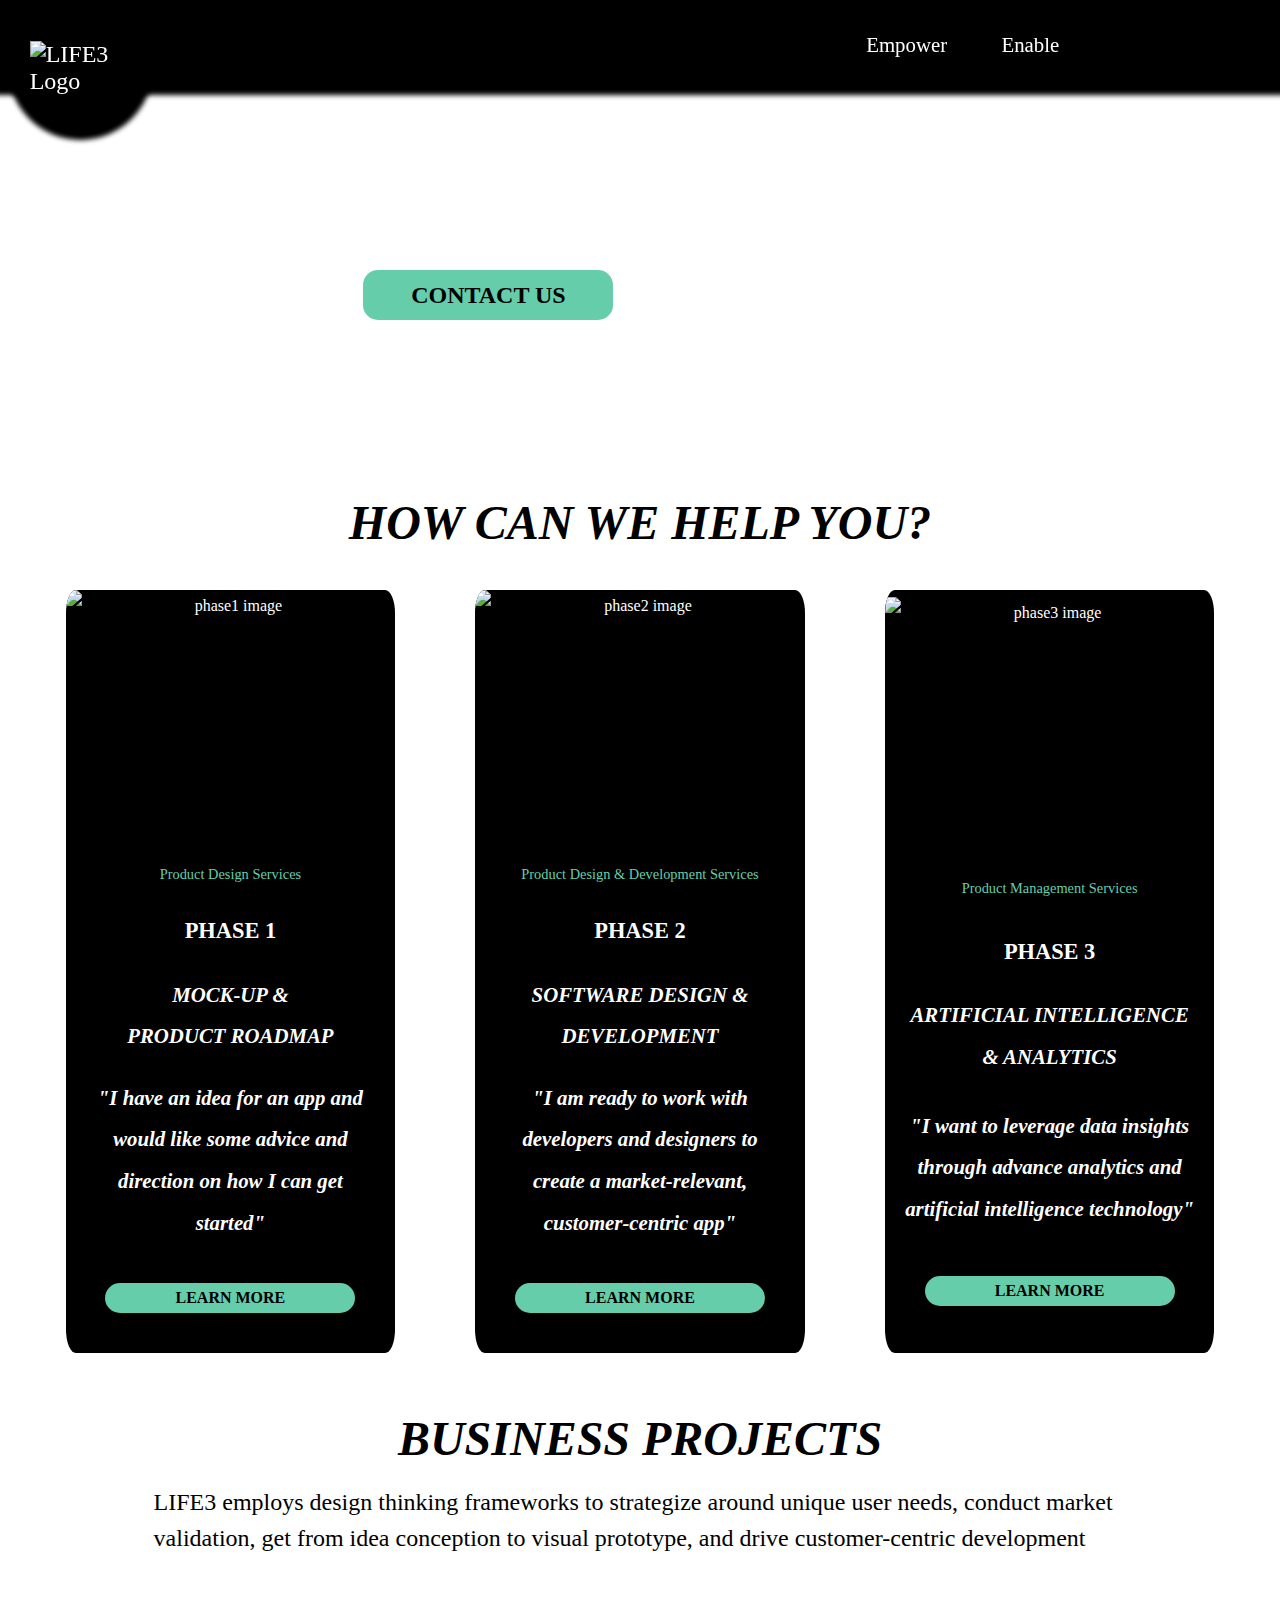
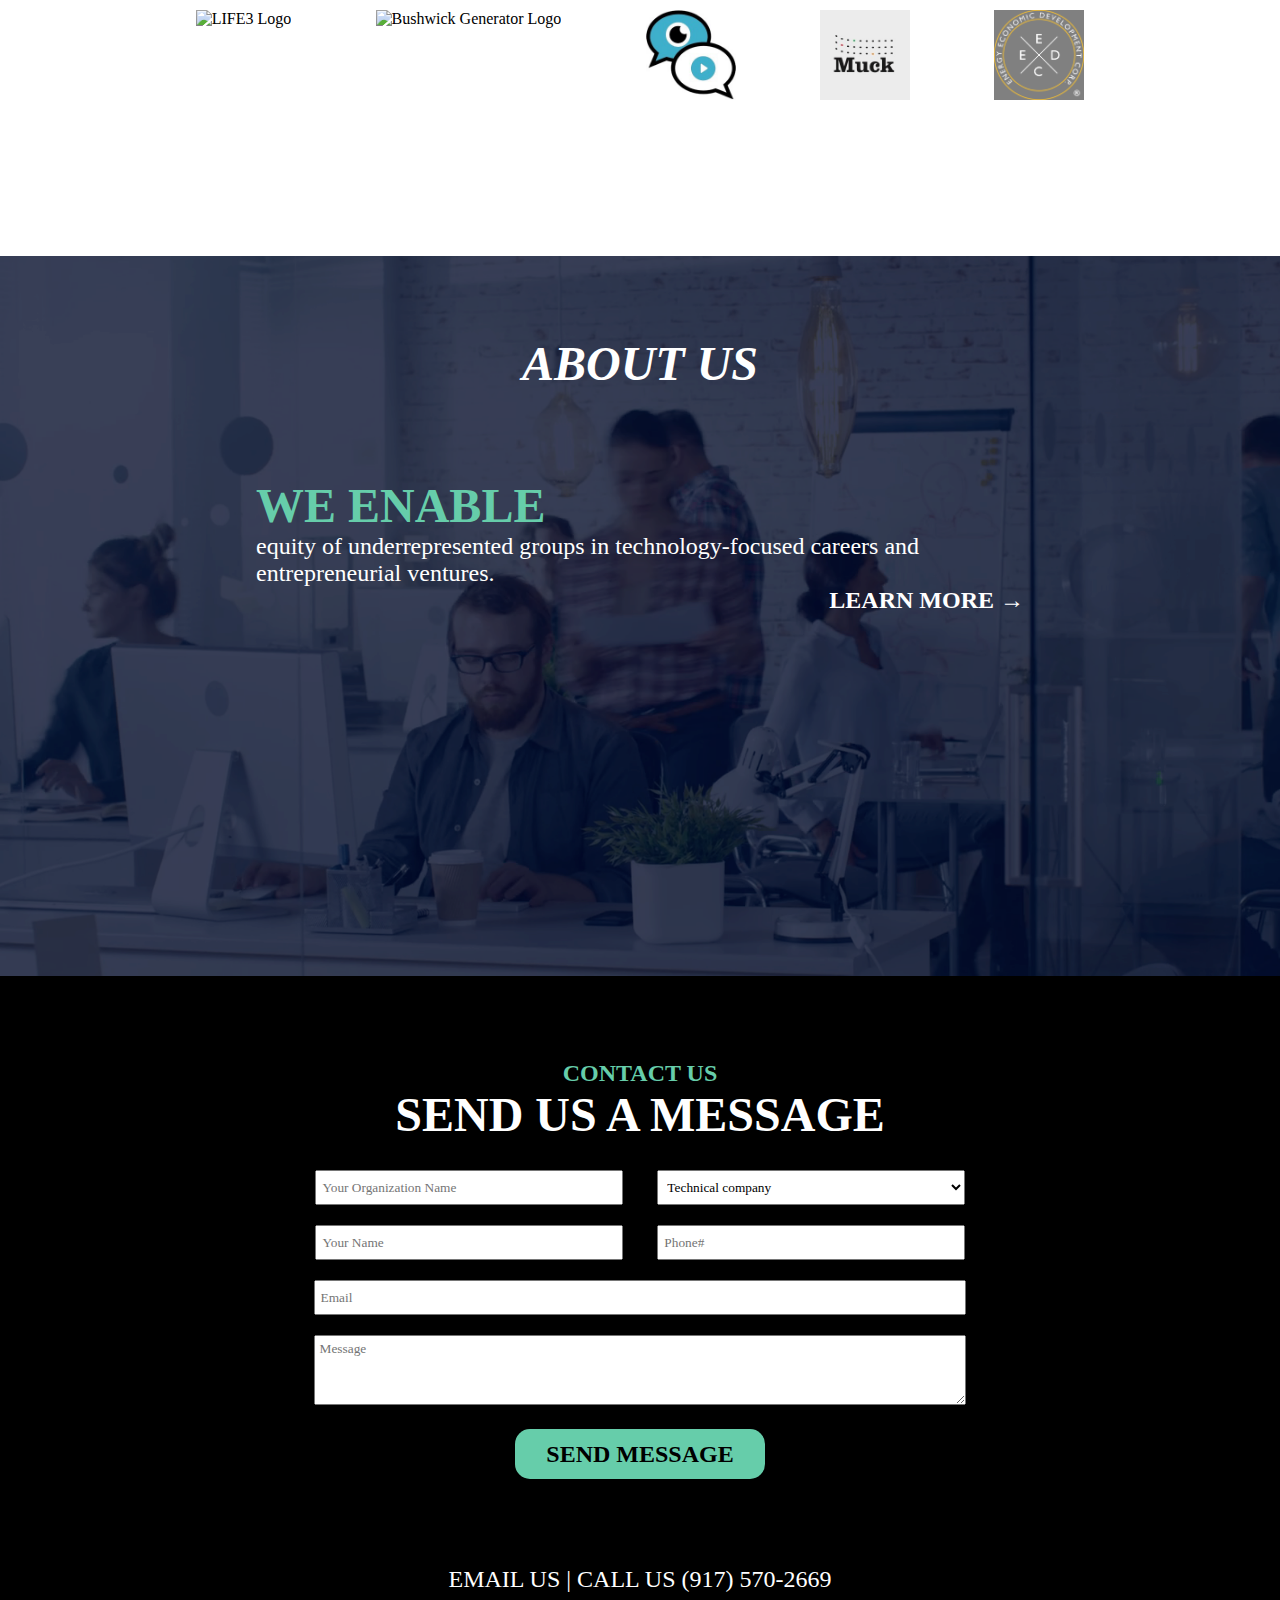
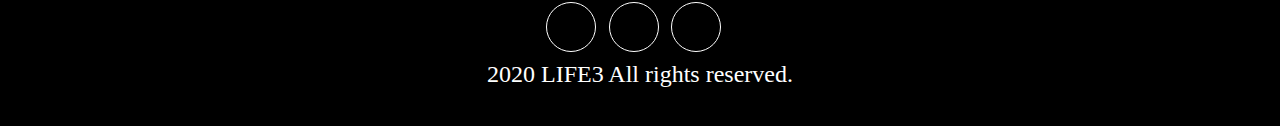
==== index.html @ a467ad22 "manually merge enable and empower pages, adjusted a lot css.., more works need to be done" ====
<!DOCTYPE html>
<html lang="en">

<head>
    <meta charset="UTF-8">
    <meta name="viewport" content="width=device-width, initial-scale=1.0">
    <meta http-equiv="X-UA-Compatible" content="ie=edge">
    <title>LIFE3 - Learn & Innovate For Education, Enablement, Empowerment</title>
    <link type="text/css" rel="stylesheet" href="CSS/styles.css">

    <link rel="shortcut icon" href="/favicon.ico"/>
    <link rel="apple-touch-icon-precomposed" sizes="57x57" href="/favicon/apple-touch-icon-57x57.png" />
    <link rel="apple-touch-icon-precomposed" sizes="114x114" href="/favicon/apple-touch-icon-114x114.png" />
    <link rel="apple-touch-icon-precomposed" sizes="72x72" href="/favicon/apple-touch-icon-72x72.png" />
    <link rel="apple-touch-icon-precomposed" sizes="144x144" href="/favicon/apple-touch-icon-144x144.png" />
    <link rel="apple-touch-icon-precomposed" sizes="60x60" href="/favicon/apple-touch-icon-60x60.png" />
    <link rel="apple-touch-icon-precomposed" sizes="120x120" href="/favicon/apple-touch-icon-120x120.png" />
    <link rel="apple-touch-icon-precomposed" sizes="76x76" href="/favicon/apple-touch-icon-76x76.png" />
    <link rel="apple-touch-icon-precomposed" sizes="152x152" href="/favicon/apple-touch-icon-152x152.png" />
    <link rel="icon" type="image/png" href="/favicon/favicon-196x196.png" sizes="196x196" />
    <link rel="icon" type="image/png" href="/favicon/favicon-96x96.png" sizes="96x96" />
    <link rel="icon" type="image/png" href="/favicon/favicon-32x32.png" sizes="32x32" />
    <link rel="icon" type="image/png" href="/favicon/favicon-16x16.png" sizes="16x16" />
    <link rel="icon" type="image/png" href="/favicon/favicon-128.png" sizes="128x128" />
    <meta name="application-name" content="LIFE3 - Learn & Innovate For Education, Enablement, Empowerment"/>
    <meta name="msapplication-TileColor" content="#FFFFFF" />
    <meta name="msapplication-TileImage" content="/favicon/mstile-144x144.png" />
    <meta name="msapplication-square70x70logo" content="/favicon/mstile-70x70.png" />
    <meta name="msapplication-square150x150logo" content="/favicon/mstile-150x150.png" />
    <meta name="msapplication-wide310x150logo" content="/favicon/mstile-310x150.png" />
    <meta name="msapplication-square310x310logo" content="/favicon/mstile-310x310.png" />
</head>

<body>
    <header>
        <nav class="navBar" id="navbar">
            <a class="navLink navLogo" href="."><img src="Assets/Images/Icons/LIFE3HeaderLogo.png" alt="LIFE3 Logo"
                        title="LIFE3"></img></a>
                        <a class="navLink navLinkText" href="Pages/empower.html">Empower</a>
            <a class="navLink navLinkText" href="Pages/enable.html">Enable</a>
            <!-- <a class="navLink navLinkText" href="Pages/signin.php">Educate</a> -->
            <!-- <a href="#contactUs"><button class="contactUsButton"><p>Contact Us</p></button></a> -->
        </nav>
         
        <video autoplay muted loop>
            <source  src="Assets/Images/Banner/life3.MP4">     
        </video>

        <div class="banner">
            <h1>WE ENABLE</h1>
                <h2>equity of underrepresented groups in technology-focused careers and entrepreneurial ventures<h2>
                <a href="#contactUs"> <button> Contact Us </button> </a>
        </div>
    </header>

    <main>     
        <!-- How Can We Help You Section -->
        <div class="mainInfo" id="mainInfo">
            <h1>HOW CAN WE HELP YOU?</h1>
            <div class="mainInfoContainer">
                <div class="phaseContainer slide" file="https://drive.google.com/file/d/132avrm1sUKYvK113wnqbtJU4dDMeUw58/preview">
                    <img src="Assets/Images/Banner/phase1.png" alt="phase1 image">
                    <p class="describle">
                        Product Design Services
                    </p>
                    <div class="phase"><h2>phase 1</h2><p>Mock-up & <br>Product Roadmap</p></div>
                    <h2 class="slide" file="https://drive.google.com/file/d/1OTD5Q39uO-Q5GZgblyNYOxA5eaNanppP/preview">"I have an idea for an app and would like some advice and direction on how I can get started"</h2>                    
                    <a><button>learn more</button></a>
                </div>
                <div class="phaseContainer slide" file="https://drive.google.com/file/d/1Wsx8BNNwfMMfy0UDoGUVRAj0qnQWZUPk/preview">
                    <img src="Assets/Images/Banner/phase2.png" alt="phase2 image">
                    <p class="describle">Product Design & Development Services</p>
                    <div class="phase"><h2>phase 2</h2><p>Software Design & <br>Development</p></div>
                    <h2>"I am ready to work with developers and designers to create a market-relevant, customer-centric app"</h2>
                    <a><button>learn more</button></a>
                </div>
                <div class="phaseContainer">
                    <img src="Assets/Images/Banner/phase3.png" alt="phase3 image">
                    <p class="describle">Product Management Services</p>
                    <div class="phase"><h2>phase 3</h2><p>Artificial Intelligence<br> & Analytics</p></div>
                    <h2>"I want to leverage data insights through advance analytics and artificial intelligence technology"</h2>
                    <a><button>learn more</button></a>
                </div>
            </div>
            
        </div>
        
    
        <!-- Projects -->
        <div class="partners">
                <div class="partnersInfoContainer">
                    <div class="partnersText">
                        <h1><a href="https://www.linkedin.com/feed/hashtag/businessprojects"
                                target="_blank">Business Projects</a></h1>
                        <p> LIFE3 employs design thinking frameworks to strategize around unique user needs, conduct
                            market validation, get from idea conception to visual prototype, and drive customer-centric
                            development</p>
                    </div>
                    
                    <div class="partnerLogosContainer">
                        <figure id="lifeweAdviseContent" class="partnerLogo">
                            <img src="Assets/Images/Icons/life3developLogo.png" alt="LIFE3 Logo" title="LIFE3"> 
                        <figcaption>
                            <p class="weOfferContent">LIFE3 has been working with a full-stack developer, User Experience Designers, and a Visual Designer to illustrate the value provided to both professional and business development through a unique business model.</p>
                            <div class="weProvideContent"></div>
                            <div class="weAdviseContent"></div>
                        </figcaption>
                        </figure>
                        <figure id="generator" class="partnerLogo">
                            <img src="Assets/Images/Icons/generator.png"
                                alt="Bushwick Generator Logo" title="Bushwick Generator">
                                <figcaption>
                                    <p class="weOfferContent">Generator information1</p>
                                    <div class="weProvideContent">Generator information2</div>
                                    <div class="weAdviseContent">Generator information3</div>
                                </figcaption>
                        </figure>
                        <figure id="tvSensei" class="partnerLogo">
                            <img src="Assets/Images/Icons/tvSensei.jpg" alt="TVSensei Logo"
                                title="TVSensei">
                        </figure>
                        <figure id="mucktracker" class="partnerLogo">
                            <img src="Assets/Images/Icons/mucktracker.png" alt="Mucktraker Logo" title="MuckTracker">
                        </figure>
                        <figure id="energyedc" class="partnerLogo"> 
                            <img src="Assets/Images/Icons/energyedc.png" alt="Energy Economic Development Corp Logo"
                                title="Energy Economic Development Corp">
                        </figure>
                    </div>
                </div>
        </div>


    
    <!-- About Us -->
    <div class="about">
        <div>
            <h1 class= "aboutUs">  ABOUT US </h1>
        </div>

        <div class = "aboutContent">
            <h1>WE ENABLE</h1>
            <p>equity of underrepresented groups in technology-focused careers and entrepreneurial ventures.</p>
            <a href=""><p class="click">learn more <strong>&rarr;</strong></p></a>
        </div>

    </div>
    
</main>

    <!-- Light Box -->
    <div class="lightBox">
        <div class="lightBoxBackground">

        </div>
        <i class="fas fa-times exitIcon"></i>
        <div class="lightBoxContent">
            <iframe class="slideShow" src="" frameborder="0" allowfullscreen="true" mozallowfullscreen="true"
                webkitallowfullscreen="true"></iframe>
            <div class="teamMemberLightBox">
                <div class="teamProfileImage">
                    <img>
                    <a href="" target="_blank">
                        <div class="socialIcon">
                            <i class="fab fa-linkedin-in"></i>
                        </div>
                    </a>
                </div>
                <div class="profileInformation">
                    <h1 class="teamName"></h1>
                    <h2 class="teamRole"></h2>
                    <ul class="roleDescription">
                        <li></li>
                        <li></li>
                        <li></li>
                    </ul>
                </div>

            </div>
        </div>

        <div class="projectLightBox">
            <div>
                <img class="partnerLogo" src="Assets/Images/Icons/life3developLogo.png" alt="LIFE3 Logo" title="LIFE3"> 
            </div>
            <h1>Our Services</h1>
            <div class="servicesContent">
                <p>
                    LIFE3 has been working with a full-stack developer, ont-end developers
                    and designers to redesign the website and illusate the value provided to
                    both professional and business development through a unique business model.
                </p>
            </div>
            <div class="phaseContainer">
                <div class="phase">
                    <h2>phase 1</h2><p>Mock-up & <br>Product Roadmap</p><br>
                    <p class="listhead">User Experience Design</p>
                    <div class="weAdviseContent">
                        <ul>
                            <li></li>
                            <li></li>
                            <li></li>
                        </ul>
                    </div>
                </div>
                
                <div class="phase">
                    <h2>phase 2</h2><p>Software Design & <br>Development</p><br>
                    <p class="listhead">Design Thinking</p>
                </div>
    
            </div>

            <div class="teamContainer">
                <h2>The 2020 Project Team</h2>

                <div class="teamMemberContainer">
                    <div class="teamProfiles2">
                        <figure id="omarD">
                            <img class="teamProfileImage" src="Assets/Images/Team/omar.jpg"
                            linkedin="https://www.linkedin.com/in/omar-duran-88b35769/"
                            alt="Image of Omar Duran" title="Omar Duran">
                                <p class="teamName">Omar Duran</p>
                                <p class="teamRole">Product Specialist</p>
                                <figcaption>
                                    <p class="teamName">Omar Duran</p>
                                    <p class="teamRole">Product Specialist</p>
                                    <!-- <div class="weProvideContent">

                                        <ul class="roleDescription">
                                        </ul>
                                    </div> -->
                                    <ul class="roleDescription generator">
                                        <li>Synthesizing results from user interviews to help support further
                                            product design
                                            and strategy</li>
                                        <li>Creating User Personas and User Journeys for the local entrepreneur
                                            and the
                                            local resident</li>
                                    </ul> 
                                </figcaption>
                        </figure>
                    </div>
                </div>
                    <div class="teamMemberContainer">
                        <div class="teamProfiles2">
                            <figure id="omarD">
                                <img class="teamProfileImage" src="Assets/Images/Team/omar.jpg"
                                linkedin="https://www.linkedin.com/in/omar-duran-88b35769/"
                                alt="Image of Omar Duran" title="Omar Duran">
                                    <p class="teamName">Omar Duran</p>
                                    <p class="teamRole">Product Specialist</p>
                                    <figcaption>
                                        <p class="teamName">Omar Duran</p>
                                        <p class="teamRole">Product Specialist</p>
                                        <ul class="roleDescription generator">
                                            <li>Synthesizing results from user interviews to help support further
                                                product design
                                                and strategy</li>
                                            <li>Creating User Personas and User Journeys for the local entrepreneur
                                                and the
                                                local resident</li>
                                        </ul> 
                                    </figcaption>
                            </figure>
                        </div>
                    </div>
                </div>
            <h1>2020 Life3 Website Redesign</h1>
            <div class="redesignContainer">
                <div class="redesigncell">
                    <h2>BEFORE</h2>
                    <img src="Assets/Images/2020 Before, 2019 After.png" alt="LIFE3 2020 Before Design">
                </div>
                <div class="redesigncell">
                    <h2>AFTER</h2>
                    <img src="Assets/Images/2020 After.png" alt="LIFE3 2020 After Design">
                </div>
            </div>

            <div class="nextProject">
                <img class="partnerLogo" src="Assets/Images/Icons/life3developLogo.png" alt="LIFE3 Logo" title="LIFE3"> 
                <br>
                <button>2019 TIME TRAVEL</button>
            </div>
        </div>
    </div>

    <footer>
        <div class="contactUsForm" id="contactUs">
            <form action="https://formspree.io/xzbeebbo" method="POST">
                <h2>CONTACT US</h2>
                <h1>SEND US A MESSAGE</h1>
                <br>
                <div class="formInput">
                    <input type="text" name="companyName" placeholder="Your Organization Name">
                    <select id="mylist" name="Organization Type" placeholder="CompanyType">
                        <option value ="Technical company">Technical company</option>
                        <option value ="Educational institution">Educational institution</option>
                        <option value ="others">Other</option>
                    </select> 
                </div>
                <div class="formInput">
                    <input type="text" name="name" placeholder="Your Name">
                    <input type="tel" name="phoneNumber" placeholder="Phone#">
                </div>
                <input class="input2" type="email" name="emailAddress" placeholder="Email">
                <div class="messageInput">
                    <textarea type="text" name="message" placeholder="Message"></textarea>
                </div>
                <input class="submitBtn" type="submit" value="SEND MESSAGE">
    
            </form>
        </div>
        <!-- <img class="footerLogo" src="Assets/Images/Icons/LIFE3FooterLogo.png" alt="LIFE3 Logo" title="LIFE3"> -->
        <!-- <div class="contactUsContainer">
            <h3>CONTACT US</h3>
            <p>215 Moore St, <br> Brooklyn, NY 11206 <br> USA</p>
        </div> -->
        <div class="socialMediaContainer">
            <p>EMAIL US | CALL US (917) 570-2669</p>
            <div class="iconBar">
                <a href="https://www.linkedin.com/company/life3-learn-innovate-for-innovation-enablement-empowerment/?viewAsMember=true"
                    target="_blank">
                    <div class="socialMediaIcon">
                        <i class="fab fa-linkedin-in"></i></div>
                </a>
                <a href="https://www.facebook.com/life3innovate/?modal=admin_todo_tour" target="_blank">
                    <div class="socialMediaIcon"><i class="fab fa-facebook-f"></i></div>
                </a>
                <a href="mailto:omar.duran@life3.io">
                    <div class="socialMediaIcon"><i class="far fa-envelope"></i></div>
                </a>
            </div>
            <p class="copyright">2020 LIFE3 All rights reserved.<p>
        </div>

    </footer>
</body>
<script src="JS/jquery-3.4.1.min.js"></script>
<script src="https://kit.fontawesome.com/05092dea8b.js"></script>
<script src="JS/imageMapResizer.min.js"></script>

<script src="JS/main.js"></script>

</html>
---- CSS/styles.css ----
/* Global Stylings */

* {
    box-sizing: border-box;
    margin: 0;
    padding: 0;
    font-family: magneta, "Palatino Linotype", "Book Antiqua", Palatino, serif;
    scroll-behavior: smooth;
}

body {
    overflow-x: hidden;
    overflow-y: scroll !important;
}

h1 {
    text-transform: uppercase;
    font-size: 3.5rem;
}

h2 {
    font-size: 2.3rem;
}

p, li {
    font-size: 1.5rem;
}

a {
    text-decoration: none;
    color: white;
}

button {
    text-transform: uppercase;
    width: 250px;
    height: 50px;
    background-color: mediumaquamarine; 
    border: 0; 
    border-radius: 15px;
    font-weight:bold;
    float: left;
    margin: 20px;
    font-size: 1.5rem;
    font-weight: 900;
}
button:hover {
    opacity: .5;
    cursor: pointer;
}
table {
    border-collapse: separate;
    border-spacing: 2px;
}
/* End Global Stylings */


/* Nav Bar Stylings */
header {
    height: 50vh;
    /* width: 100vw; */
    /* padding-top: 10vh; */
    display: flex;
    flex-direction: column;
    align-items: center;
    overflow: hidden;
}

header .navBar {
    z-index: 10;
    position: fixed;
    height: 10vh;
    top: 0;
    width: 100vw;
    min-width: 300px;
    padding: 0 2vw;
    background-color: black;
    display: flex;
    justify-content: space-around;
    color: white;
    align-items: center;
    font-size: 1.5rem;
    box-shadow: 0px 0px 5px 5px black;
    justify-content: flex-end;
    margin-left: auto;
    padding-right: 13vw;
}

header .navBar.hide {
    transform: translate(-100%);
}

header .navBar .navLink {
    display: inline-block;
    margin-right: 5%;
}

header .navBar .navLinkText {
    font-size: 1.5rem;
    text-align: center;
    display: block;
    white-space: nowrap;
    /* color: white;
    float: right;
    font-weight: 700; */
}

header .navBar .navLinkText:hover {
    opacity: .5;
}

/* header .navBar .navLinkText:visited {
    color: grey;
} */

header .navBar .navLogo {
    position: absolute;
    left: 1%;
    background-color: black;
    margin-top: 5vh;
    width: 15vh;
    height: 15vh;
    border-radius: 50%;
    display: flex;
    justify-content: center;
    align-items: center;
    box-shadow: 0px 0px 5px 5px black;
}

header .navBar .navLogo img {
    width: 80%;
    margin-right: -5%;
    height: auto;
}

header .navBar .navLogo img:hover {
    opacity: .5;
}

header .contactUsButton {
    right: 1%; 
    position: absolute;
    z-index: 3;
    top: 15%;
    width: 13vw;
    height: auto;
    border-radius: 20px;
    border: 2px solid white;
    background-color: black;
    color: white;
    font-weight: 600;
    padding: 10px;
    text-transform: uppercase;
    margin: 5px;
    font-size: 1.5rem;
}

/* header .contactUsButton .fa-envelope-open-text {
    display: none;
} */

video {
    position: absolute; 
    z-index: -9999; 
    height: 50%;
    width: 100%;
    object-fit: fill;
}

.banner {
    width: 50%;
    position: absolute;
    top: 10%;
    right: 12%;
    color: white;
    z-index: 1;
}

.banner h1 {
    font-weight: 900;
    line-height: 2;
}
.banner h2 {
    font-weight: 500;
    padding-left: 5px;
    margin-bottom: 10px;
    /* line-height: 2; */
}
.banner button {
    margin:20px 0 0 0;
}
/* End Nav Bar Stylings */




/* ----- CSS  for enable page starts  -----*/
header .enableBanner {
    height: 100%;
    width: 100%;
    background-repeat: no-repeat;
    background-position: center;
    background-size: cover;
    background-image: url("../Assets/Images/Banner/Homepage image.png");
    background-color: black;
}
.enableBanner .bannerContent {
    width: 80%;
    margin: 150px auto;
    color: white;
}
.enableBanner h1 {
    line-height: 2;
}
.enableBanner h2 {
    line-height: 1.5;
}


.diverseContentInfo {
    text-align: center;
}

.diverseContentInfo h1 {
    font-style: italic;
    margin: 1em auto;
}

.diverseContentInfo p {
    line-height:2;
    width: 80%;
    margin: auto;
}


.diverseImageContainer {
    display: flex;
    flex-direction: row;
    padding: 5vh 10vw;
}
.diverseImageOne img{
    width: 70%;
    height: auto;
}
.diverseImageTwo img{
    width: 50%;
    height: auto;
}

.testimonials h1{
    text-align:center;
    font-style: italic;
    margin-top: 5vh;
}
.testimonialsHead {
    display: inline-flex;
    margin-left: 15%;
    margin-top: 5vh;
}
.testimonialsHead img{
    height: 160px; 
    width: 160px;
    /* float: left; */
    margin-right: 10px;
    border-radius:50%; 
    border:3px solid mediumaquamarine;
}

.testimonialsName {
    margin-left: 20px;
    text-align: left;
}

.testimonials h2 {
    font-size: 2.2rem;
    margin-top: 1em;
}
.testimonials h3 {
    font-size: 1.4rem;
}
.testimonialsContentInfo {
    width: 70%;
    text-align: left;
    margin: 5vh auto 12vh;
}

.testimonialsContentInfo p {
    font-size: 1.6rem;
    line-height:2.0;
    font-weight:500;
}


.partners button {
    background-color: black;
    color: white;
    margin: 20px 0 0 0;
}


/* How Can We Help You Section Stylings */
.mainInfo {
    /* width: 100%; */
    position: relative;
    display: flex;
    flex-direction: column;
    justify-content: space-around;
    text-align: center;
    margin: 5vh 2vw 0;
}

.mainInfo h1 {
    text-align: center;
    font-weight: 900;
    font-style: italic;
}

.mainInfo h2 {
    /* text-align: left; */
    margin: 20px;
    font-weight: bold;
    font-style:italic;
    font-size: 1.3rem;
    font-weight: 700;
}

.mainInfo p {
    font-size: .9rem;
}

.mainInfo .describle {
    color: mediumaquamarine;
}

.mainInfo button {
    height: 30px;
    font-size: 1rem;
    margin-bottom: 40px;
}
.mainInfo .phaseContainer {
    flex:1;
    display: flex;
    flex-direction: column;
    justify-content:space-evenly;
    align-items: center;
    line-height: 2;
    margin: 40px;
    overflow: hidden;
    color: white;
    border-radius: 3%;
    background-color: black;
}
.mainInfo .phase {
    text-transform: uppercase;
}
.mainInfo img {
    width: 100%;
    height: 30vh;
}
.mainInfo .phaseContainer:hover {
    opacity: .5;
    cursor: pointer;
}
.mainInfo .mainInfoContainer {
    display: flex;
    flex-direction: row;
    justify-content:space-between;
}

.phase h2{
    /* color: white; */
    text-align: center;
    font-style: normal;
    font-size: 1.4rem;
    font-weight: 900;
}
.phase p{
    font-style:italic;
    text-align: center;
    font-size: 1.3rem;
    font-weight: 700;
}
/* End How Can We Help You Section Stylings */


/* Projects Section Stylings */
.partners {
    margin: 2vh 12vw 5vh;
    align-items: center;
    display: flex;
    flex-direction: column;
    justify-content: space-between;
    align-items: center;
    min-height: 400px;
}

.partners a {
    color: black;
}

.partners a:hover {
    color: gray;
}

.partners h1 {
    text-transform: uppercase;
    color: black;
    text-align: center;
    font-style: italic;
    font-size: 3rem;
    font-weight: 900;
}
.partners p {
    line-height: 1.5;
    font-size: 1.5rem;
    margin: 2vh 0;
    font-weight: 500;
}

.partners .partnersInfoContainer .partnersText {
    height: auto;
}

.partners .partnersInfoContainer .partnerLogosContainer {
    display: flex;
    flex-direction: column;
    height: 200px;
    flex-wrap: wrap;
}

.partners .partnersInfoContainer .partnerLogo {
    display: inline-block;
    width: auto;
    height: 60%;
    margin: 4vh 1vw;
    text-align: center;
}
.partners .partnersInfoContainer .partnerLogo:hover {
    cursor: pointer;
    opacity: .5;
}
.partners .partnersInfoContainer .partnerLogo img {
    height: 100%;
    width: auto;
}

.projectLightBox .partnerLogo{
    height: 200px;
    width: auto;
    margin: 10px;
    text-align: center;
}
/* End Projects Section Stylings */


/* About Section Stylings */
.about {
    background-image: url("../Assets/Images/Banner/We\ enable\ background\ image.png");
    width: 100%;
    height: 80vh;
    background-size: cover;
    align-items: center;
    justify-content: center;
    text-align: left;
    color: white;
}

.about .aboutContent { 

    width: 60%;
    margin: auto;
}

.about .aboutUs {
    font-style: italic;
    color: white;
    text-align: center;
    padding-top: 80px;
    margin-bottom: 10px;
    font-size: 4rem;
}

.about h1 {
    font-weight: 900;
    color: mediumaquamarine;
    padding-top: 10%;
    /* padding-top: 80px; */
}

.about p {
    font-size: 2rem;
    font-weight: 500;
}

.aboutContent .click {
    text-transform: uppercase;
    text-align: right;
    font-weight: 700;
}
/* End About Section Stylings */


/* Footer Stylings */
footer {
    background-color: black;
    color: white;
    display: flex;
    flex-direction: column;
    justify-content: space-around;
    align-items: center;
    height: 20vh;
    min-height: 750px;
    min-width: 300px;
    clear: both;
    position: relative;
}

footer .footerLogo {
    width: 10%;
    height: auto;
}

.contactUsForm h2 {
    color: mediumaquamarine;
    font-size: 1.5rem;
    font-weight: 900;
}

.contactUsForm h1 {
    font-weight: 900;
}

.contactUsForm .submitBtn {
    width: 250px;
    height: 50px;
    background-color: mediumaquamarine; 
    border: 0; 
    border-radius: 15px; 
    font-size: 1.5rem;
    font-weight: 900;
}
.contactUsForm .submitBtn:hover{
    opacity: .5;
    cursor: pointer;
}
footer .contactUsForm {
    margin-top: 5vh;
    text-align: center;
    align-items: center;
    width: 50%;
}

footer .socialMediaContainer {
    text-align: center;
    align-items: center;
    justify-content: center;

}

footer .socialMediaContainer .iconBar {
    display: flex;
    flex-direction: row;
    margin: 1vh 0;
    /* align-items: center; */
    justify-content: center;
}

footer .contactUsForm input,select{
    padding: 5px;
    width: 40%;
    height: 35px;
    margin: 10px 2%;
    align-items: center;
    display: inline-block;
    font-weight: 500;
}

footer .contactUsForm .input2{
    width: 85%;
}

footer .contactUsForm textarea{
    padding: 5px;
    width: 85%;
    height: 70px;
    margin:10px 0;
    align-items: center;
}

footer .socialMediaContainer .socialMediaIcon {
    display: flex;
    width: 50px;
    height: 50px;
    margin-right: 1vw;
    border-radius: 100%;
    border: 1px white solid;
    justify-content: center;
    align-items: center;
    font-size: 1.5rem;
}

footer .socialMediaContainer .socialMediaIcon:hover {
    cursor: pointer;
    opacity: .5;
}
/* End Footer Stylings */


/* LightBox Stylings */
.lightBox {
    position: fixed;
    z-index: 20;
    height: 100vh;
    width: 100vw;
    top: 0;
    justify-content: center;
    align-items: center;
    background-color: rgba(0, 0, 0, .5);
    display: none;
}

.lightBox .lightBoxBackground {
    width: 100%;
    height: 100%;
    position: absolute;
    top: 0;
    z-index: 0;
}

.lightBox .teamName {
    font-weight: 700;
    font-size: 1.3rem;
}

.lightBox .teamRole {
    font-style: italic;
    font-weight: 500;
    font-size: 1rem;
}

.lightBox .exitIcon {
    top: 5vh;
    right: 5vw;
    font-size: 3rem;
    position: absolute;
    color: white;
    border: 1px rigid black;
    text-shadow: 0px 0px 5px black;
    z-index: 100;
}

.lightBox .exitIcon:hover {
    color: gray;
    cursor: pointer;
}

.lightBox .lightBoxContent {
    display: flex;
    justify-content: center;
    align-items: center;
    align-self: center;
    z-index: 3;
}

.lightBox .slideShow {
    height: 80vh;
    width: 70vw;
    display: none;
}

.lightBox .teamMemberLightBox {
    background-color: white;
    width: 60vw;
    padding: 3%;
    height: auto;
    display: none;
    flex-direction: row;
    flex-wrap: wrap;
    justify-content: center;
    align-items: center;
}

.teamProfileImage {
    display: block;
    /* position: relative; */
}

.lightBox .teamProfileImage {
    width: 200px;
    height: 200px;
}

.teamProfileImage .socialIcon {
    position: absolute;
    width: 100%;
    height: 98%;
    z-index: 1;
    background-color: rgba(0, 0, 0, 0);
    border-radius: 100%;
    display: flex;
    justify-content: center;
    align-items: center;
    top: 0px;
    opacity: 0;
    font-size: 5rem;
    color: white;
}

.teamProfileImage .socialIcon:hover {
    background-color: rgba(0, 0, 0, .5);
    opacity: 1;
    cursor: pointer;
}

.projectLightBox .teamProfileImage {
    background-color: gray;
    width: 100px;
    height: 100px;
    border-radius: 100%;
    margin: 10px auto;
}

.teamProfileImage img {
    background-color: gray;
    width: 200px;
    height: 200px;
    border-radius: 100%;
}

.lightBox .teamMemberLightBox .profileInformation {
    width: 60%;
    margin-left: 5vw;
}

.lightBox .teamMemberLightBox ul {
    margin-left: 1.5vw;
}

.lightBox .teamMemberLightBox .iconBar {
    display: flex;
    flex-direction: row;
    margin: 3vh 0;
}

.lightBox .teamMemberLightBox .socialMediaIcon {
    display: flex;
    width: 50px;
    height: 50px;
    margin-right: 1vw;
    border-radius: 100%;
    border: 2px solid black;
    justify-content: center;
    align-items: center;
    font-size: 1.5rem;
}

.lightBox .teamMemberLightBox .socialMediaIcon:hover {
    opacity: .5;
    cursor: pointer;
}

.lightBox .contactUsForm {
    background-color: white;
    height: 80vh;
    width: 80vw;
    display: none;
}

.lightBox .contactUsForm img {
    float: left;
    width: 50%;
    height: 100%;
}

.lightBox .contactUsForm form {
    float: right;
    padding: 1%;
    width: 50%;
    height: 100%;
}

.lightBox .contactUsForm form h2 {
    margin-left: 3%;
}

.lightBox .contactUsForm form .formInput {
    border: 1px solid gray;
    padding: 1%;
    border-radius: 30px;
    width: 96%;
    margin: 0 auto;
    height: 10%;
}

.lightBox .contactUsForm form .halfFormInput {
    border: 1px solid gray;
    padding: 1%;
    border-radius: 30px;
    width: 45%;
    margin: 0 2.3%;
    display: inline-block;
    height: 10%;
}

.lightBox .contactUsForm form .formInput input, .lightBox .contactUsForm form .halfFormInput input {
    border: none;
    width: 90%;
    height: 35px;
    font-size: 1.3rem;
    margin-left: 5%;
    color: gray;
    height: 50%;
}

.lightBox .contactUsForm form .messageInput {
    border: 1px solid gray;
    padding: 1%;
    border-radius: 30px;
    width: 96%;
    margin: 0 auto;
    height: 40%;
}

.lightBox .contactUsForm form .messageInput textarea {
    border: none;
    margin-left: 2%;
    font-size: 1.3rem;
    width: 96%;
    height: 80%;
    color: gray;
}

.lightBox .contactUsForm form .submitBtn {
    background-color: black;
    color: white;
    width: 200px;
    height: 50px;
    position: relative;
    float: right;
    margin-top: 2%;
    text-transform: uppercase;
    font-weight: 500;
    font-size: 1.3rem;
    border-radius: 10px;
    border: none;
}

.lightBox .contactUsForm form .submitBtn:hover {
    cursor: pointer;
}

.lightBox .projectLightBox {
    margin-top: 10vh;
    padding: 20px 5%;
    background-color: white;
    color: black;
    width: 85%;
    height: 100%;   /* project module height */
    overflow-y: scroll;
    position: fixed;
    align-items: center;
    align-content: center;
    text-align: center;
}
.projectLightBox .nextProject {
    margin-bottom: 2em;
    float: right;
    align-items: center;
}
.projectLightBox .nextProject button {
    background-color: black;
    color: white;
    width: 250px;
    height: 30px;
    font-size: 1.3rem;

}
.lightBox .teamContainer {
    align-items: center;
    margin: 2em;
}
.lightBox .teamMemberContainer {
    padding: 20px;
}
.projectLightBox .phase {
    background-color:black;
    color: white;
    height: 40vh;
    width: 35%;
    margin: 20px auto;
}
.projectLightBox p {
    font-size: 1.3rem;
    font-weight: 600;
}
.projectLightBox .servicesContent {
    padding: 10px 10%;
}
.projectLightBox .phaseContainer {
    display: flex;
    flex-direction: row;
    /* padding: 20px 10%; */
}
.projectLightBox .phase h2{
    background-color: mediumaquamarine;
    color: black;
    text-transform: uppercase;
    font-weight: 900;
    font-size: 1.5rem;
}
.projectLightBox .phase li {
    font-weight: 500;
}
.partnerLogosContainer figcaption {
    display: none;
}
.projectLightBox .listhead {
    font-weight: 700;
    font-style: normal;
}
.teamProfiles2 figcaption{
    display: none;
}
.lightBox .teamMemberContainer {
    display: inline-block;
    width: auto;
    height: 60%;
    margin: 2vh 1vw;
}
.lightBox .teamMemberContainer img:hover {
    cursor: pointer;
    opacity: .5;
}
.projectLightBox h1 {
    font-style: italic;
    margin: 10px;
    /* text-transform: none; */
}
.projectLightBox .redesignContainer {
    display: flex;
    flex-direction: row;
}
.projectLightBox .redesignContainer .redesigncell {
    width: 50%;
    margin: 10px;
}
.projectLightBox .redesignContainer .redesigncell img {
    width: 100%;
    margin-top: 5px;
}
/* End LightBox Stylins */

/* Media Queries */

@media(max-width: 1600px), (max-height: 800px) {
    .banner{
        width: 60%;
    }
    .header{
        height: 60vh;
    }
    .about .aboutUs {
        font-size: 4rem;
    }
    h1, footer h1 {
        font-size: 3rem;
    }
    h2, footer h2, header .navBar, .projectInformation .testimonial p {
        font-size: 2rem;
    }
    p, li, footer p, .aboutTeam .teamProfiles figure figcaption p {
        font-size: 1.5rem;
    }
    .about p {
        font-size: 2rem;
    }
    footer .footerLogo {
        width: 10%;
        height: auto;
    }
    .ourApproach .serviceStepsContainer figure img {
        width: 40%;
    }
    .phasesTable th {
        font-size: 1.1rem;
    }
    .phasesTable td {
        font-size: 1.1rem;
    }
    .lightBox .contactUsForm form .formInput input, .lightBox .contactUsForm form .halfFormInput input, .lightBox .contactUsForm form .messageInput textarea {
        font-size: 1rem;
    }
    .lightBox .contactUsForm form .submitBtn {
        width: 150px;
        font-size: 1rem;
        height: 40px;
    }
    .projectNavigation .projectCarousel .carouselControls {
        font-size: 5rem;
    }
    footer .contactUsForm {
        width: 60%;
    }
}

@media(max-width: 1400px), (max-height: 750px) {
    h1, footer h1 {
        font-size: 3rem;
    }
    .about .aboutUs {
        font-size: 3rem;
    }
    .banner h2{
        font-size: 1.5rem;
    }
    .banner{
        width: 60%;
    }
    .header{
        height: 60vh;
    }
    h2, header .navBar, footer .contactUsContainer h3, .projectInformation .testimonial p,.servicesTable th h2 {
        font-size: 1.5rem;
    }
    .about p, p, li, footer p, .aboutTeam .teamProfiles figure figcaption p {
        font-size: 1.5rem;
    }
    .teamProfileImage{
        width: 80px;
        height: 80px;
    }
    .servicesTable th img{
        height: 80%;
    }
    .phasesTable th {
        font-size: 1rem;
    }
    .phasesTable td {
        font-size: 1rem;
    }
    header .navBar .navLinkText {
        font-size: 1.3rem;
    }
    header .contactUsButton {
        right: 2%;
    }
    .partners .partnersInfoContainer .partnerLogosContainer {
        height: 150px;
    }
    .lightBox .contactUsForm form .halfFormInput {
        width: 44%;
    }
    .lightBox .contactUsForm form .formInput, .lightBox .contactUsForm form .halfFormInput, .lightBox .contactUsForm form .messageInput {
        padding: 1% 2%;
    }
    .events .eventsContainer figure{
        max-width: 30vw;
    }
    footer .contactUsForm {
        width: 60%;
    }
}

@media(max-width:1000px) {
    header .contactUsButton {
        width: 18vw;
    }
    .ourApproach .phasesTable {
        width: 100vw;
    }
    .aboutProject {
        flex-direction: column;
        justify-content: flex-start;
        align-items: center;
        height: auto;
    }
    .teamProfileImage {
        width: 100px;
        height: 100px;
    }
    .aboutTeam .teamProfiles {
        justify-content: space-around;
    }
    .sideContent {
        width: auto;
        height: auto;
        float: none;
        margin: 0 auto 5vh;
        text-align: center;
    }
    .projectNavigation {
        display: flex;
        flex-direction: row;
        flex-wrap: wrap;
        justify-content: center;
        align-items: center;
    }
    .projectNavigation .projectCarousel {
        max-width: 250px;
    }
    .sideContent .sideContentImages img {
        max-width: 200px;
        margin: 2vh 1vw;
    }
    .projectInformation {
        width: 95vw;
        margin-left: 0;
    }
    footer .contactUsForm {
        width: 60%;
    }
    header .navBar .navLinkText {
        margin-right: 40px;
        margin-left: 0;
    }
    .mainInfo .mainInfoContainer{
        display: flex;
        flex-direction: column;
    }
    .about p{
        font-size: 1.3rem;
    }
    .projectLightBox .redesignContainer .redesigncell {
        width: 100%;
    }
    .projectLightBox .redesignContainer {
        display: flex;
        flex-direction: column;
    }
}

/* @media (max-height: 700px){
    h1, footer h1 {
        font-size: 1.3rem;
    }
    h2, header .navBar, footer .contactUsContainer h3, .projectInformation .testimonial p {
        font-size: .8rem;
    }
    p, li, footer p, .aboutTeam .teamProfiles figure figcaption p {
        font-size: .8rem;
    }
    .phasesTable th {
        font-size: .8rem;
    }
    .phasesTable td {
        font-size: .8rem;
    }
} */

@media (max-width:850px), (max-height: 650px) {
    .banner{
        width: 60%;
    }
    .banner h2{
        font-size: 1.5rem;
    }
    .aboutUs p,.mainInfo h2{
        font-size: 1.2rem;
        line-height: 1.5;
    }
    button{
        width: 150px;
        height: 30px;
        font-size: 1rem;
    }
    h1{
        font-size: 2.3rem;
    }
    .about .aboutUs {
        font-size: 3rem;
    }
    header .navBar .navLinkText .mainInfo{
        font-size: 1.3rem;
    }
    header .navBar .navLinkText:first-child {
        padding-right: 4.53%;
    }
    .partners .partnersInfoContainer .partnerLogosContainer {
        height: 120px;
    }
    .teamProfileImage{
        width: 70px;
        height: 70px;
    }

    .lightBox .contactUsForm {
        width: 95vw;
        height: 95vh;
    }
    .lightBox .contactUsForm img {
        display: none;
    }
    .lightBox .contactUsForm form {
        width: 100%;
        padding: 1%;
        display: flex;
        justify-content: center;
        align-items: center;
        flex-wrap: wrap;
    }
    .lightBox .exitIcon {
        top: 2vh;
        right: 5vw;
    }
    .lightBox .contactUsForm form .messageInput {
        height: 30%;
    }
    .lightBox .contactUsForm form .submitBtn {
        height: 30px;
        width: 100px;
        float: none;
        margin: 2% auto;
        display: block;
    }
    .events .eventsContainer figure{
        max-width: 40vw;
    }
    header .navBar .navLinkText {
        margin-right: 20px;

    }
    footer .contactUsForm {
        width: 90%;
    }
    .projectLightBox .phase {
        width: 80%;
    }

}

@media (max-width: 675px) {
    video{
        height: 60%;
    }
    .aboutImage {
        width: 50%;
    }
    .partnersInfoContainer h1,.aboutUs h1,.contactUsForm h1{
        font-size: 2rem;
    }
    footer .contactUsForm {
        width: 90%;
    }
    button,.contactUsForm .submitBtn{
        width: 180px;
        height: 30px;
        font-size: .8rem;
    }
    .banner{
        margin: 80px 0 0 40px;
        width: 80%;
    }
    .banner h1{
        font-size: 2rem;
    }
    .banner h2{
        font-size: 1.3rem;
    }
    header{
        height: 60vh;
    }
    .aboutUs {
        display: flex;
        flex-direction: column;
    }
    .aboutImage .img{
        margin-top: 20px;
    }
    .about .aboutUs {
        font-size: 2rem;
    }
    .aboutUs p{
        font-size: 1.2rem;
        line-height: normal;
    }
    .mainInfo h2{
        font-size: 1rem;
    }
    .mainInfo .mainInfoContainer{
        display: flex;
        flex-direction: column;
    }
    .mainInfo p,h2{
        margin: 0;
        padding: 0;
    }
    .navBar .navLink {
        margin:0;
    }
    header .navBar .navLogo {
        margin-left: 10px;
        width: 20%;
    }
    h1, footer h1 {
        font-size: 1.3rem;
    }
    h2, header .navBar, footer .contactUsContainer h3, .projectInformation .testimonial p {
        font-size: .8rem;
    }
    .partners p, p, li, footer p, .aboutTeam .teamProfiles figure figcaption p {
        font-size: 1rem;
    }
    .phasesTable th {
        font-size: .8rem;
    }
    .phasesTable td {
        font-size: .8rem;
    }
    header .navBar {
        padding: 0;
    }
    header .navBar .navLinkText {
        margin-right: 20px;
        margin-left: 0;
        font-size: 1rem;
    }
    header .contactUsButton .fa-envelope-open-text {
        display: inline-block;
        color: white;
    }
    header .contactUsButton {
        position: fixed;
        width: auto;
        height: auto;
        font-size: 2rem;
        right: 0;
        top: 10%;
        background-color: rgba(1.2, 1.2, 1.2, .5);
        text-shadow: 0px 0px 5px black;
        border: none;
        box-shadow: 0 0 3px 3px black;
        border-radius: 0 0 0 10px;
    }
    header .contactUsButton p {
        display: none;
    }
    .ourApproach .serviceStepsContainer figure img {
        width: 30%;
    }
    .partners .partnersInfoContainer .partnerLogosContainer {
        height: 90px;
    }
    .aboutTeam .teamProfiles figure {
        margin: 1%;
    }
    .teamProfileImage {
        width: 75px;
        height: 75px;
    }
    footer .socialMediaContainer .socialMediaIcon {
        width: 25px;
        height: 25px;
        font-size: 1rem;
    }
    .lightBox .slideShow {
        width: 95vw;
        height: 95vh;
    }
    .lightBox .teamMemberLightBox {
        width: 90vw;
    }
    .teamProfileImage img {
        width: 150px;
        height: 150px;
    }
    .lightBox .teamMemberLightBox .profileInformation {
        width: 90%;
        margin-left: 5vw;
    }
    .lightBox .teamMemberLightBox .socialMediaIcon {
        width: 30px;
        height: 30px;
        font-size: 1rem;
    }
    .lightBox .contactUsForm form .formInput, .lightBox .contactUsForm form .halfFormInput, .lightBox .contactUsForm form .messageInput {
        padding: 2%;
    }
    .servicesTable .adviseList p, .servicesTable .adviseList li{
        font-size: .6rem;
    }
    .projectLightBox .partnerLogo {
        width: 100px;
        height: auto;
    }
    .projectLightBox .nextProject button {
        width: 200px;
        height: 30px;
        font-size: 1.1rem;
        margin: 0;
    }
}

@media (max-height:650px) {
    video{
        height: 60%;
    }
    .aboutImage {
        width: 50%;
    }
    .partnersInfoContainer h1,.aboutUs h1,.contactUsForm h1{
        font-size: 2rem;
    }
    .partners {
        margin-top: 10vh;
    }
    footer .contactUsForm {
        width: 90%;
    }
    button,.contactUsForm .submitBtn{
        width: 180px;
        height: 30px;
        font-size: .8rem;
    }
    .banner h1{
        font-size: 2rem;
    }
    .banner h2{
        font-size: 1.3rem;
    }
    .mainInfo h2{
        font-size: 1rem;
    }
    .about .aboutUs {
        font-size: 2rem;
    }
    .aboutUs p{
        font-size: 1.2rem;
        line-height: normal;
    }
    .mainInfo p,h2{
        margin: 0;
        padding: 0;
    }
    .mainInfo button{
        margin-bottom: 40px;
    }
    .navBar .navLink {
        margin:0;
    }
    header .navBar .navLogo {
        margin-left: 10px;
    }
    .lightBox .contactUsForm form .formInput, .lightBox .contactUsForm form .halfFormInput {
        height: 12%;
    }
    .lightBox .contactUsForm form .submitBtn {
        height: 30px;
        width: 100px;
        float: none;
        margin: 2% auto;
        display: block;
    }
    .partners .partnersInfoContainer .partnerLogo img{
        height: 70%;
    }
    .ourApproach .serviceStepsContainer figure img{
        width: 30%;
    }
    .events .eventsContainer figure{
        max-width: 30vw;
    }
}


@media (max-width: 450px), (max-height: 550px) {
    video{
        height: 70vh;
    }
    .aboutImage {
        width: 50%;
    }
    .partnersInfoContainer h1,.aboutUs h1,.contactUsForm h1{
        font-size: 2rem;
    }
    footer .contactUsForm {
        width: 90%;
    }
    button,.contactUsForm .submitBtn, .projectLightBox .nextProject button{
        width: 150px;
        height: 30px;
        font-size: .9rem;
    }
    .banner{
        margin: 80px 0 0 40px;
    }
    .banner h1{
        font-size: 2rem;
    }
    .banner h2{
        font-size: 1rem;
    }
    .aboutImage .img{
        margin-top: 20px;
    }
    .mainInfo button{
        margin-bottom: 20px;
        font-size: .8rem;
    }
    .navBar .navLink {
        margin:0;
    }
    header .navBar .navLogo {
        margin-left: 10px;
    }
    .about{
        height: 60vh;
    }
    .about .aboutContent {
        width: 70%;
    }
    .about h1,  .about .aboutUs{
        font-size: 2rem;
        padding-top: 20%;
    }
    .about p {
        font-size: 1rem;
    }
    .mainInfo h1 {
        margin: 10px 0 0 20px;
        padding: 0;
        font-size: 2rem;
    }
    .mainInfo p,h2, .projectLightBox .phase h2 {
        margin-left: 0;
        padding: 0;
        font-size: 1rem;
    }
    .partners p {
        font-size: .8rem;
    }
    .aboutUs .aboutImage img{
        height: 200px;
        width: 200px;
        margin: 50px auto 0;
    }
    .aboutUs p{
        line-height: 2;
    }
    header {
        height: 70vh;
        width: 100vw;
    }
    h1, footer h1 {
        font-size: 1rem;
    }
    h2, header .navBar, footer .contactUsContainer h3, .projectInformation .testimonial p {
        font-size: .8rem;
    }
    .projectLightBox p, p, li, footer p, .aboutTeam .teamProfiles figure figcaption p {
        font-size: .8rem;
        /* line-height: 1rem; */
    }
    .partners .partnersInfoContainer .partnerLogosContainer {
        height: 80px;
    }
    footer .footerLogo {
        display: none;
    }
    .teamProfileImage {
        width: 75px;
        height: 75px;
    }
    .servicesTable .adviseList{
        margin: 2vh 1vw 0;
    }
    .servicesTable .adviseListContainer{
        justify-content: center;
    }
    footer .socialMediaContainer .socialMediaIcon{
        width: 25px;
        height: 25px;
    }
    footer .socialMediaContainer .socialMediaIcon{
        font-size: 1rem;
    }
    .mainInfo .mainInfoContainer{
        display: flex;
        flex-direction: column;
    }
}

@media (max-height: 550px){
    .ourApproach .serviceStepsContainer figure{
        width: 33%;
    }
    .events .eventsContainer figure img{
        width: 75%;
    }
}

@media (max-height: 400px){
    .events .eventsContainer{
        justify-content: center;
    }
    .events .eventsContainer figure{
        max-width: 20vw;
    }
    header .navBar .navLinkText{
        font-size: .8rem;
    }
}

@media (max-width: 350px) {
    .mainInfo h2{
        font-size: .7rem;
    }
    h1, footer h1 {
        font-size: .8rem;
    }
    h2, header .navBar, footer .contactUsContainer h3, .projectInformation .testimonial p {
        font-size: .7rem;
    }
    p, li, footer p, .aboutTeam .teamProfiles figure figcaption p {
        font-size: .7rem;
        line-height: 1rem;
    }
    header .navBar .navLinkText {
        font-size: .8rem;
    }
    header .homeBanner {
        background-size: auto 80%;
    }
    .partners .partnersInfoContainer .partnerLogosContainer {
        height: 60px;
    }
    .lightBox .contactUsForm form .formInput, .lightBox .contactUsForm form .halfFormInput, .lightBox .contactUsForm form .messageInput {
        padding: 5%;
    }
    .mainInfo .mainInfoContainer{
        display: flex;
        flex-direction: column;
    }
}

/* End Media Queries */
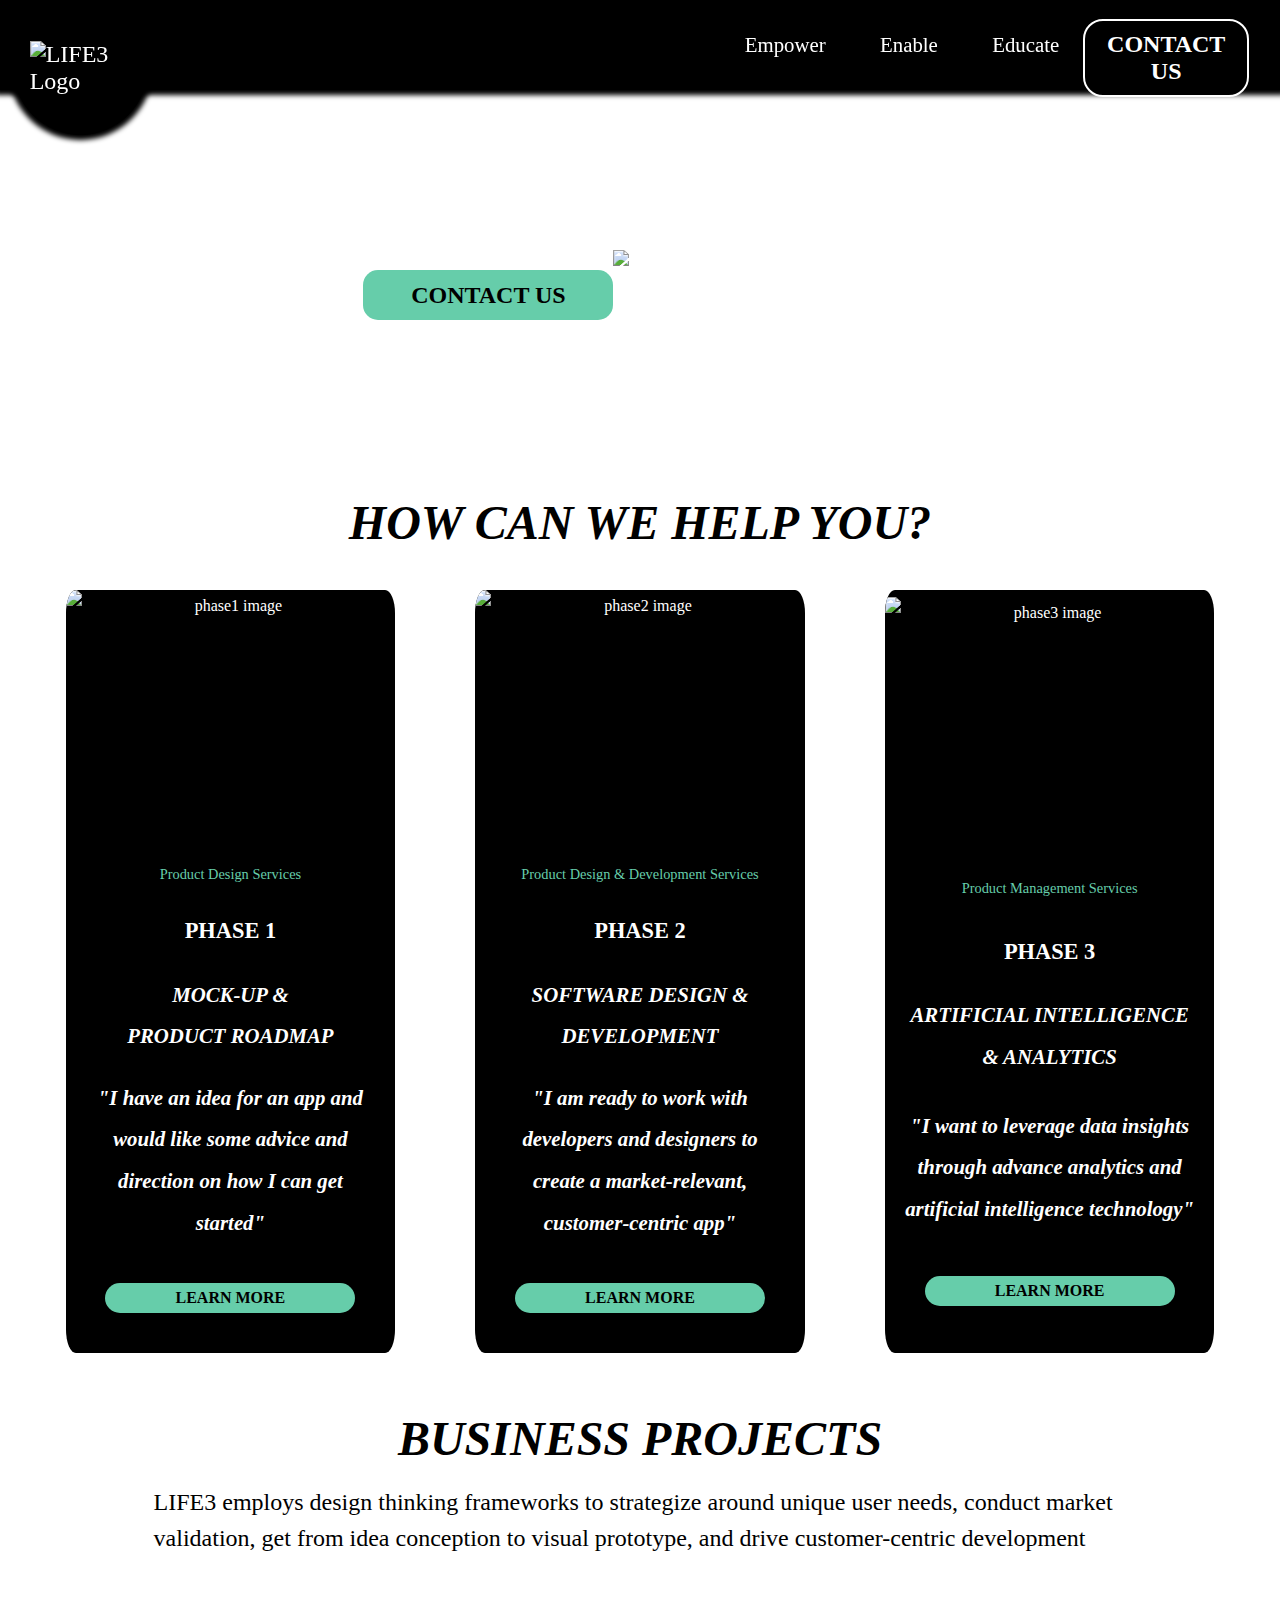
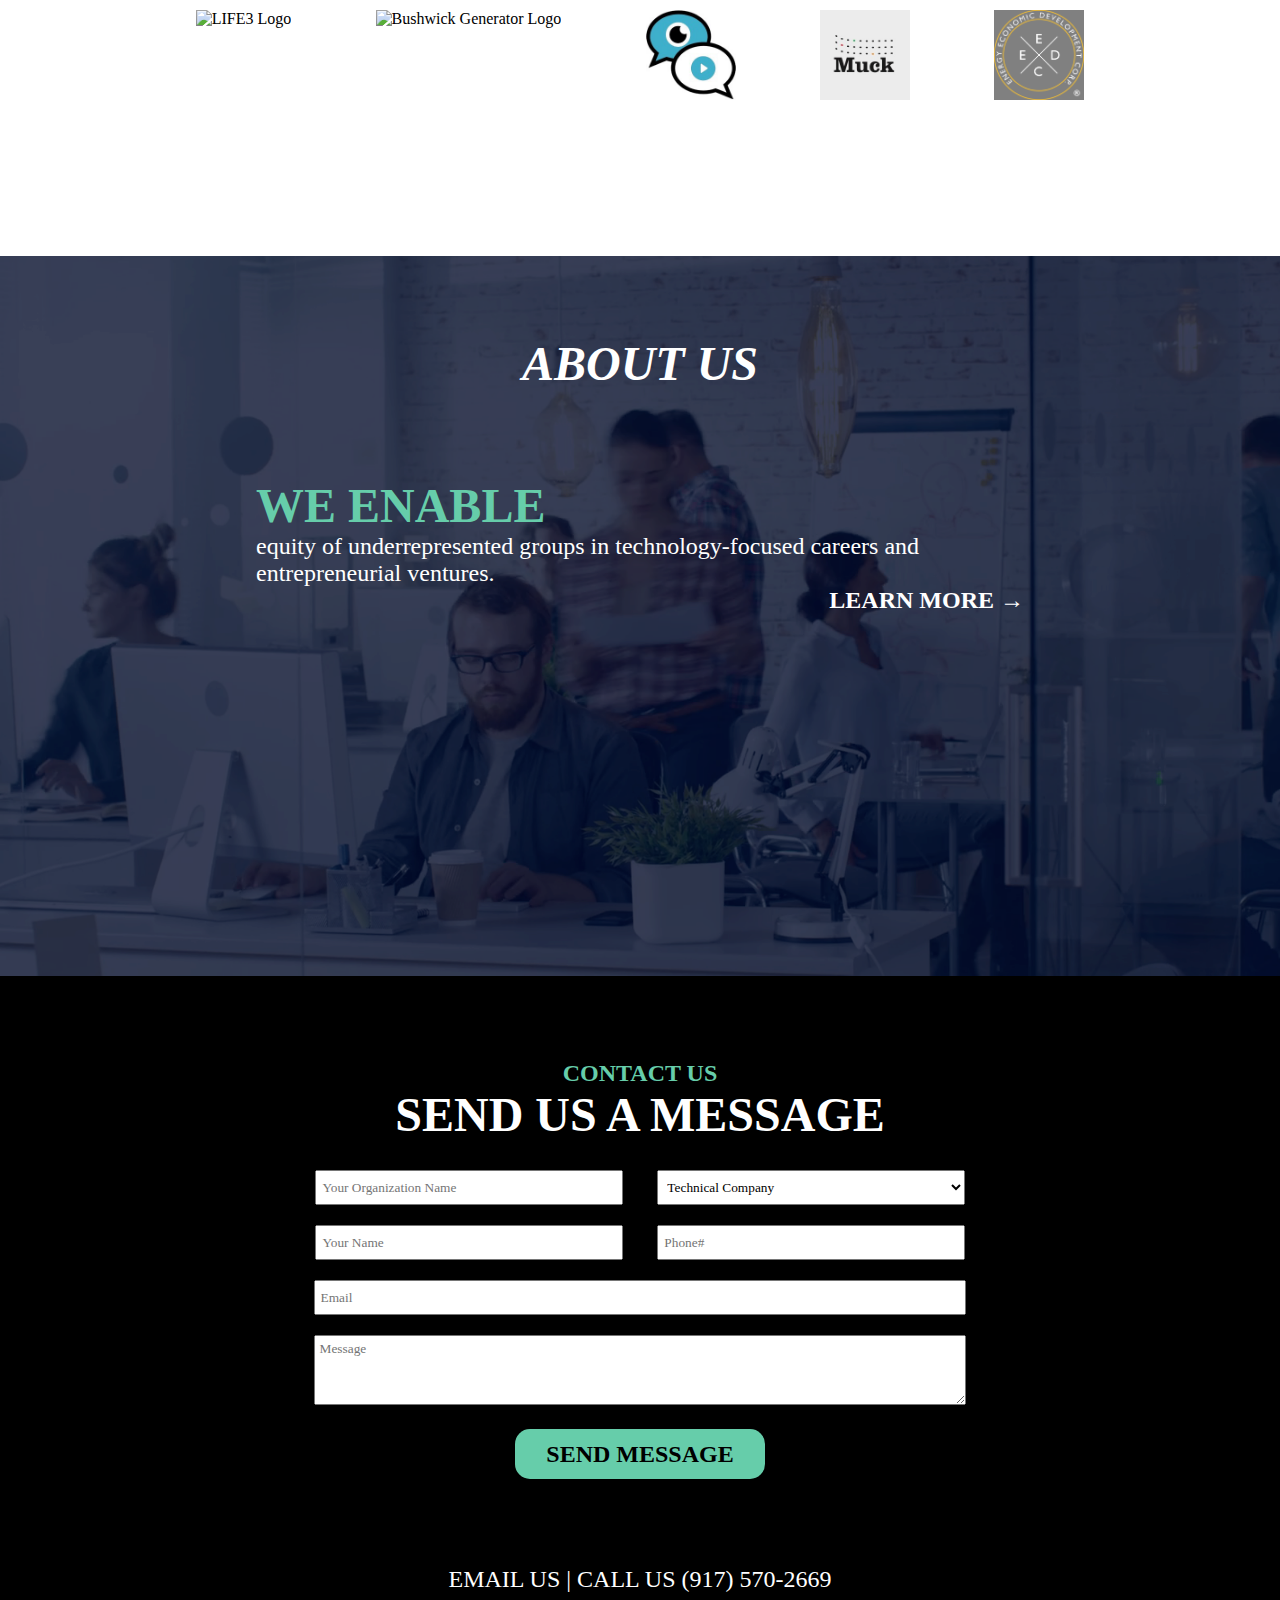
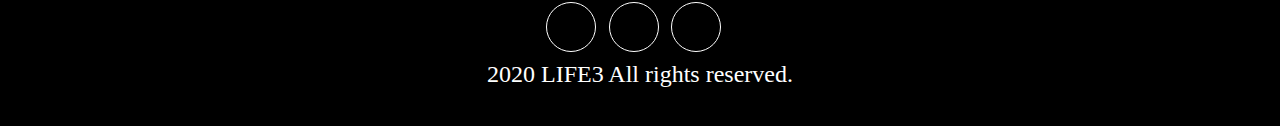
==== commit c9f99d61: "adjustment" ====
--- a/index.html
+++ b/index.html
@@ -1,346 +1,336 @@
 <!DOCTYPE html>
 <html lang="en">
 
-<head>
-    <meta charset="UTF-8">
-    <meta name="viewport" content="width=device-width, initial-scale=1.0">
-    <meta http-equiv="X-UA-Compatible" content="ie=edge">
-    <title>LIFE3 - Learn & Innovate For Education, Enablement, Empowerment</title>
-    <link type="text/css" rel="stylesheet" href="CSS/styles.css">
-
-    <link rel="shortcut icon" href="/favicon.ico"/>
-    <link rel="apple-touch-icon-precomposed" sizes="57x57" href="/favicon/apple-touch-icon-57x57.png" />
-    <link rel="apple-touch-icon-precomposed" sizes="114x114" href="/favicon/apple-touch-icon-114x114.png" />
-    <link rel="apple-touch-icon-precomposed" sizes="72x72" href="/favicon/apple-touch-icon-72x72.png" />
-    <link rel="apple-touch-icon-precomposed" sizes="144x144" href="/favicon/apple-touch-icon-144x144.png" />
-    <link rel="apple-touch-icon-precomposed" sizes="60x60" href="/favicon/apple-touch-icon-60x60.png" />
-    <link rel="apple-touch-icon-precomposed" sizes="120x120" href="/favicon/apple-touch-icon-120x120.png" />
-    <link rel="apple-touch-icon-precomposed" sizes="76x76" href="/favicon/apple-touch-icon-76x76.png" />
-    <link rel="apple-touch-icon-precomposed" sizes="152x152" href="/favicon/apple-touch-icon-152x152.png" />
-    <link rel="icon" type="image/png" href="/favicon/favicon-196x196.png" sizes="196x196" />
-    <link rel="icon" type="image/png" href="/favicon/favicon-96x96.png" sizes="96x96" />
-    <link rel="icon" type="image/png" href="/favicon/favicon-32x32.png" sizes="32x32" />
-    <link rel="icon" type="image/png" href="/favicon/favicon-16x16.png" sizes="16x16" />
-    <link rel="icon" type="image/png" href="/favicon/favicon-128.png" sizes="128x128" />
-    <meta name="application-name" content="LIFE3 - Learn & Innovate For Education, Enablement, Empowerment"/>
-    <meta name="msapplication-TileColor" content="#FFFFFF" />
-    <meta name="msapplication-TileImage" content="/favicon/mstile-144x144.png" />
-    <meta name="msapplication-square70x70logo" content="/favicon/mstile-70x70.png" />
-    <meta name="msapplication-square150x150logo" content="/favicon/mstile-150x150.png" />
-    <meta name="msapplication-wide310x150logo" content="/favicon/mstile-310x150.png" />
-    <meta name="msapplication-square310x310logo" content="/favicon/mstile-310x310.png" />
-</head>
-
-<body>
-    <header>
-        <nav class="navBar" id="navbar">
-            <a class="navLink navLogo" href="."><img src="Assets/Images/Icons/LIFE3HeaderLogo.png" alt="LIFE3 Logo"
-                        title="LIFE3"></img></a>
-                        <a class="navLink navLinkText" href="Pages/empower.html">Empower</a>
-            <a class="navLink navLinkText" href="Pages/enable.html">Enable</a>
-            <!-- <a class="navLink navLinkText" href="Pages/signin.php">Educate</a> -->
-            <!-- <a href="#contactUs"><button class="contactUsButton"><p>Contact Us</p></button></a> -->
-        </nav>
-         
-        <video autoplay muted loop>
-            <source  src="Assets/Images/Banner/life3.MP4">     
-        </video>
-
-        <div class="banner">
-            <h1>WE ENABLE</h1>
-                <h2>equity of underrepresented groups in technology-focused careers and entrepreneurial ventures<h2>
-                <a href="#contactUs"> <button> Contact Us </button> </a>
-        </div>
-    </header>
-
-    <main>     
-        <!-- How Can We Help You Section -->
-        <div class="mainInfo" id="mainInfo">
-            <h1>HOW CAN WE HELP YOU?</h1>
-            <div class="mainInfoContainer">
-                <div class="phaseContainer slide" file="https://drive.google.com/file/d/132avrm1sUKYvK113wnqbtJU4dDMeUw58/preview">
-                    <img src="Assets/Images/Banner/phase1.png" alt="phase1 image">
-                    <p class="describle">
-                        Product Design Services
-                    </p>
-                    <div class="phase"><h2>phase 1</h2><p>Mock-up & <br>Product Roadmap</p></div>
-                    <h2 class="slide" file="https://drive.google.com/file/d/1OTD5Q39uO-Q5GZgblyNYOxA5eaNanppP/preview">"I have an idea for an app and would like some advice and direction on how I can get started"</h2>                    
-                    <a><button>learn more</button></a>
-                </div>
-                <div class="phaseContainer slide" file="https://drive.google.com/file/d/1Wsx8BNNwfMMfy0UDoGUVRAj0qnQWZUPk/preview">
-                    <img src="Assets/Images/Banner/phase2.png" alt="phase2 image">
-                    <p class="describle">Product Design & Development Services</p>
-                    <div class="phase"><h2>phase 2</h2><p>Software Design & <br>Development</p></div>
-                    <h2>"I am ready to work with developers and designers to create a market-relevant, customer-centric app"</h2>
-                    <a><button>learn more</button></a>
-                </div>
-                <div class="phaseContainer">
-                    <img src="Assets/Images/Banner/phase3.png" alt="phase3 image">
-                    <p class="describle">Product Management Services</p>
-                    <div class="phase"><h2>phase 3</h2><p>Artificial Intelligence<br> & Analytics</p></div>
-                    <h2>"I want to leverage data insights through advance analytics and artificial intelligence technology"</h2>
-                    <a><button>learn more</button></a>
-                </div>
+    <head>
+        <meta charset="UTF-8">
+        <meta name="viewport" content="width=device-width, initial-scale=1.0">
+        <meta http-equiv="X-UA-Compatible" content="ie=edge">
+        <title>LIFE3 - Learn & Innovate For Education, Enablement, Empowerment</title>
+        <link type="text/css" rel="stylesheet" href="CSS/styles.css">
+    
+        <link rel="shortcut icon" href="/favicon.ico"/>
+        <link rel="apple-touch-icon-precomposed" sizes="57x57" href="/favicon/apple-touch-icon-57x57.png" />
+        <link rel="apple-touch-icon-precomposed" sizes="114x114" href="/favicon/apple-touch-icon-114x114.png" />
+        <link rel="apple-touch-icon-precomposed" sizes="72x72" href="/favicon/apple-touch-icon-72x72.png" />
+        <link rel="apple-touch-icon-precomposed" sizes="144x144" href="/favicon/apple-touch-icon-144x144.png" />
+        <link rel="apple-touch-icon-precomposed" sizes="60x60" href="/favicon/apple-touch-icon-60x60.png" />
+        <link rel="apple-touch-icon-precomposed" sizes="120x120" href="/favicon/apple-touch-icon-120x120.png" />
+        <link rel="apple-touch-icon-precomposed" sizes="76x76" href="/favicon/apple-touch-icon-76x76.png" />
+        <link rel="apple-touch-icon-precomposed" sizes="152x152" href="/favicon/apple-touch-icon-152x152.png" />
+        <link rel="icon" type="image/png" href="/favicon/favicon-196x196.png" sizes="196x196" />
+        <link rel="icon" type="image/png" href="/favicon/favicon-96x96.png" sizes="96x96" />
+        <link rel="icon" type="image/png" href="/favicon/favicon-32x32.png" sizes="32x32" />
+        <link rel="icon" type="image/png" href="/favicon/favicon-16x16.png" sizes="16x16" />
+        <link rel="icon" type="image/png" href="/favicon/favicon-128.png" sizes="128x128" />
+        <meta name="application-name" content="LIFE3 - Learn & Innovate For Education, Enablement, Empowerment"/>
+        <meta name="msapplication-TileColor" content="#FFFFFF" />
+        <meta name="msapplication-TileImage" content="/favicon/mstile-144x144.png" />
+        <meta name="msapplication-square70x70logo" content="/favicon/mstile-70x70.png" />
+        <meta name="msapplication-square150x150logo" content="/favicon/mstile-150x150.png" />
+        <meta name="msapplication-wide310x150logo" content="/favicon/mstile-310x150.png" />
+        <meta name="msapplication-square310x310logo" content="/favicon/mstile-310x310.png" />
+    </head>
+    
+    <body>
+        <header>
+            <nav class="navBar" id="navbar">
+                <a class="navLink navLogo" href="."><img src="Assets/Images/Icons/LIFE3HeaderLogo.png" alt="LIFE3 Logo"
+                            title="LIFE3"></img></a>
+                            <a class="navLink navLinkText" href="Pages/empower.html">Empower</a>
+                <a class="navLink navLinkText" href="Pages/enable.html">Enable</a>
+                <a class="navLink navLinkText" href="Pages/signin.php">Educate</a>
+                <a href="#contactUs"><button class="contactUsButton"><p>Contact Us</p></button></a>
+            </nav>
+             
+            <video autoplay muted loop>
+                <source  src="Assets/Images/Banner/life3.MP4">     
+            </video>
+    
+            <div class="banner">
+                <h1>WE ENABLE</h1>
+                    <h2>equity of underrepresented groups in technology-focused careers and entrepreneurial ventures<h2>
+                    <a href="#contactUs"> <button> Contact Us </button> </a>
+                <a class="newBannerLogo" href="."><img src="Assets/Images/Icons/LIFE3HeaderLogo.png" alt="LIFE3 Logo"
+                    title="LIFE3"></img></a>
+            </div>
+        </header>
+    
+        <main>     
+            <!-- How Can We Help You Section -->
+            <div class="mainInfo" id="mainInfo">
+                <h1>HOW CAN WE HELP YOU?</h1>
+                <div class="mainInfoContainer">
+                    <div class="phaseContainer slide" file="https://drive.google.com/file/d/132avrm1sUKYvK113wnqbtJU4dDMeUw58/preview">
+                        <img src="Assets/Images/Banner/Phase 1.png" alt="phase1 image">
+                        <p class="describle">
+                            Product Design Services
+                        </p>
+                        <div class="phase"><h2>phase 1</h2><p>Mock-up & <br>Product Roadmap</p></div>
+                        <h2 class="slide" file="https://drive.google.com/file/d/1OTD5Q39uO-Q5GZgblyNYOxA5eaNanppP/preview">"I have an idea for an app and would like some advice and direction on how I can get started"</h2>                    
+                        <a><button>learn more</button></a>
+                    </div>
+                    <div class="phaseContainer slide" file="https://drive.google.com/file/d/1Wsx8BNNwfMMfy0UDoGUVRAj0qnQWZUPk/preview">
+                        <img src="Assets/Images/Banner/Phase 2.png" alt="phase2 image">
+                        <p class="describle">Product Design & Development Services</p>
+                        <div class="phase"><h2>phase 2</h2><p>Software Design & <br>Development</p></div>
+                        <h2>"I am ready to work with developers and designers to create a market-relevant, customer-centric app"</h2>
+                        <a><button>learn more</button></a>
+                    </div>
+                    <div class="phaseContainer">
+                        <img src="Assets/Images/Banner/Phase 3.png" alt="phase3 image">
+                        <p class="describle">Product Management Services</p>
+                        <div class="phase"><h2>phase 3</h2><p>Artificial Intelligence<br> & Analytics</p></div>
+                        <h2>"I want to leverage data insights through advance analytics and artificial intelligence technology"</h2>
+                        <a><button>learn more</button></a>
+                    </div>
+                </div>
+                
             </div>
             
+        
+            <!-- Projects -->
+            <div class="partners">
+                    <div class="partnersInfoContainer">
+                        <div class="partnersText">
+                            <h1><a href="https://www.linkedin.com/feed/hashtag/businessprojects"
+                                    target="_blank">Business Projects</a></h1>
+                            <p> LIFE3 employs design thinking frameworks to strategize around unique user needs, conduct
+                                market validation, get from idea conception to visual prototype, and drive customer-centric
+                                development</p>
+                        </div>
+                        
+                        <div class="partnerLogosContainer">
+                            <figure id="lifeweAdviseContent" class="partnerLogo">
+                                <!-- <a class="partnerLogo" href="../#lifeweAdviseContent&"> -->
+                                    <img src="Assets/Images/Icons/life3developLogo.png" alt="LIFE3 Logo" title="LIFE3"> 
+                            <figcaption>
+                                <p class="weOfferContent">LIFE3 has been working with a full-stack developer, User Experience Designers, and a Visual Designer to illustrate the value provided to both professional and business development through a unique business model.</p>
+                                <div class="weProvideContent"></div>
+                                <div class="weAdviseContent"></div>
+                            </figcaption>
+                            </figure>
+                            <figure id="generator" class="partnerLogo">
+                                <img src="Assets/Images/Icons/generator.png"
+                                    alt="Bushwick Generator Logo" title="Bushwick Generator">
+                                    <figcaption>
+                                        <p class="weOfferContent">Generator information1</p>
+                                        <div class="weProvideContent">Generator information2</div>
+                                        <div class="weAdviseContent">Generator information3</div>
+                                    </figcaption>
+                            </figure>
+                            <figure id="tvSensei" class="partnerLogo">
+                                <img src="Assets/Images/Icons/tvSensei.jpg" alt="TVSensei Logo"
+                                    title="TVSensei">
+                            </figure>
+                            <figure id="mucktracker" class="partnerLogo">
+                                <img src="Assets/Images/Icons/mucktracker.png" alt="Mucktraker Logo" title="MuckTracker">
+                            </figure>
+                            <figure id="energyedc" class="partnerLogo"> 
+                                <img src="Assets/Images/Icons/energyedc.png" alt="Energy Economic Development Corp Logo"
+                                    title="Energy Economic Development Corp">
+                            </figure>
+                        </div>
+                    </div>
+            </div>
+    
+    
+        
+        <!-- About Us -->
+        <div class="about">
+            <div>
+                <h1 class= "aboutUs">  ABOUT US </h1>
+            </div>
+    
+            <div class = "aboutContent">
+                <h1>WE ENABLE</h1>
+                <p>equity of underrepresented groups in technology-focused careers and entrepreneurial ventures.</p>
+                <a href=""><p class="click">learn more <strong>&rarr;</strong></p></a>
+            </div>
+    
         </div>
         
-    
-        <!-- Projects -->
-        <div class="partners">
-                <div class="partnersInfoContainer">
-                    <div class="partnersText">
-                        <h1><a href="https://www.linkedin.com/feed/hashtag/businessprojects"
-                                target="_blank">Business Projects</a></h1>
-                        <p> LIFE3 employs design thinking frameworks to strategize around unique user needs, conduct
-                            market validation, get from idea conception to visual prototype, and drive customer-centric
-                            development</p>
-                    </div>
-                    
-                    <div class="partnerLogosContainer">
-                        <figure id="lifeweAdviseContent" class="partnerLogo">
-                            <img src="Assets/Images/Icons/life3developLogo.png" alt="LIFE3 Logo" title="LIFE3"> 
-                        <figcaption>
-                            <p class="weOfferContent">LIFE3 has been working with a full-stack developer, User Experience Designers, and a Visual Designer to illustrate the value provided to both professional and business development through a unique business model.</p>
-                            <div class="weProvideContent"></div>
-                            <div class="weAdviseContent"></div>
-                        </figcaption>
-                        </figure>
-                        <figure id="generator" class="partnerLogo">
-                            <img src="Assets/Images/Icons/generator.png"
-                                alt="Bushwick Generator Logo" title="Bushwick Generator">
-                                <figcaption>
-                                    <p class="weOfferContent">Generator information1</p>
-                                    <div class="weProvideContent">Generator information2</div>
-                                    <div class="weAdviseContent">Generator information3</div>
-                                </figcaption>
-                        </figure>
-                        <figure id="tvSensei" class="partnerLogo">
-                            <img src="Assets/Images/Icons/tvSensei.jpg" alt="TVSensei Logo"
-                                title="TVSensei">
-                        </figure>
-                        <figure id="mucktracker" class="partnerLogo">
-                            <img src="Assets/Images/Icons/mucktracker.png" alt="Mucktraker Logo" title="MuckTracker">
-                        </figure>
-                        <figure id="energyedc" class="partnerLogo"> 
-                            <img src="Assets/Images/Icons/energyedc.png" alt="Energy Economic Development Corp Logo"
-                                title="Energy Economic Development Corp">
-                        </figure>
-                    </div>
-                </div>
-        </div>
-
-
-    
-    <!-- About Us -->
-    <div class="about">
-        <div>
-            <h1 class= "aboutUs">  ABOUT US </h1>
-        </div>
-
-        <div class = "aboutContent">
-            <h1>WE ENABLE</h1>
-            <p>equity of underrepresented groups in technology-focused careers and entrepreneurial ventures.</p>
-            <a href=""><p class="click">learn more <strong>&rarr;</strong></p></a>
-        </div>
-
-    </div>
-    
-</main>
-
-    <!-- Light Box -->
-    <div class="lightBox">
-        <div class="lightBoxBackground">
-
-        </div>
-        <i class="fas fa-times exitIcon"></i>
-        <div class="lightBoxContent">
-            <iframe class="slideShow" src="" frameborder="0" allowfullscreen="true" mozallowfullscreen="true"
-                webkitallowfullscreen="true"></iframe>
-            <div class="teamMemberLightBox">
-                <div class="teamProfileImage">
-                    <img>
-                    <a href="" target="_blank">
-                        <div class="socialIcon">
-                            <i class="fab fa-linkedin-in"></i>
-                        </div>
-                    </a>
-                </div>
-                <div class="profileInformation">
-                    <h1 class="teamName"></h1>
-                    <h2 class="teamRole"></h2>
-                    <ul class="roleDescription">
-                        <li></li>
-                        <li></li>
-                        <li></li>
-                    </ul>
-                </div>
-
-            </div>
-        </div>
-
-        <div class="projectLightBox">
-            <div>
-                <img class="partnerLogo" src="Assets/Images/Icons/life3developLogo.png" alt="LIFE3 Logo" title="LIFE3"> 
-            </div>
-            <h1>Our Services</h1>
-            <div class="servicesContent">
-                <p>
-                    LIFE3 has been working with a full-stack developer, ont-end developers
-                    and designers to redesign the website and illusate the value provided to
-                    both professional and business development through a unique business model.
-                </p>
-            </div>
-            <div class="phaseContainer">
-                <div class="phase">
-                    <h2>phase 1</h2><p>Mock-up & <br>Product Roadmap</p><br>
-                    <p class="listhead">User Experience Design</p>
-                    <div class="weAdviseContent">
-                        <ul>
+    </main>
+    
+        <!-- Light Box -->
+        <div class="lightBox">
+            <div class="lightBoxBackground">
+    
+            </div>
+            <i class="fas fa-times exitIcon"></i>
+            <div class="lightBoxContent">
+                <iframe class="slideShow" src="" frameborder="0" allowfullscreen="true" mozallowfullscreen="true"
+                    webkitallowfullscreen="true"></iframe>
+                <div class="teamMemberLightBox">
+                    <div class="teamProfileImage">
+                        <img>
+                        <a href="" target="_blank">
+                            <div class="socialIcon">
+                                <i class="fab fa-linkedin-in"></i>
+                            </div>
+                        </a>
+                    </div>
+                    <div class="profileInformation">
+                        <h1 class="teamName"></h1>
+                        <h2 class="teamRole"></h2>
+                        <ul class="roleDescription">
                             <li></li>
                             <li></li>
                             <li></li>
                         </ul>
                     </div>
-                </div>
-                
-                <div class="phase">
-                    <h2>phase 2</h2><p>Software Design & <br>Development</p><br>
-                    <p class="listhead">Design Thinking</p>
-                </div>
-    
-            </div>
-
-            <div class="teamContainer">
-                <h2>The 2020 Project Team</h2>
-
-                <div class="teamMemberContainer">
-                    <div class="teamProfiles2">
-                        <figure id="omarD">
-                            <img class="teamProfileImage" src="Assets/Images/Team/omar.jpg"
-                            linkedin="https://www.linkedin.com/in/omar-duran-88b35769/"
-                            alt="Image of Omar Duran" title="Omar Duran">
-                                <p class="teamName">Omar Duran</p>
-                                <p class="teamRole">Product Specialist</p>
-                                <figcaption>
-                                    <p class="teamName">Omar Duran</p>
-                                    <p class="teamRole">Product Specialist</p>
-                                    <!-- <div class="weProvideContent">
-
-                                        <ul class="roleDescription">
-                                        </ul>
-                                    </div> -->
-                                    <ul class="roleDescription generator">
-                                        <li>Synthesizing results from user interviews to help support further
-                                            product design
-                                            and strategy</li>
-                                        <li>Creating User Personas and User Journeys for the local entrepreneur
-                                            and the
-                                            local resident</li>
-                                    </ul> 
-                                </figcaption>
-                        </figure>
-                    </div>
-                </div>
-                    <div class="teamMemberContainer">
-                        <div class="teamProfiles2">
-                            <figure id="omarD">
-                                <img class="teamProfileImage" src="Assets/Images/Team/omar.jpg"
-                                linkedin="https://www.linkedin.com/in/omar-duran-88b35769/"
-                                alt="Image of Omar Duran" title="Omar Duran">
-                                    <p class="teamName">Omar Duran</p>
-                                    <p class="teamRole">Product Specialist</p>
-                                    <figcaption>
+    
+                </div>
+            </div>
+    
+            <div class="projectLightBox">
+                <div class="weOffer">
+                    <div>
+                        <img class="phaseIcon" src="Assets/Images/Icons/We offter.png">
+                        <h2>We Offer</h2>
+                    </div>
+                    <div class="weOfferContent"></div>
+                </div>
+                <div class="weProvide">
+                    <div>
+                        <img class="phaseIcon" src="Assets/Images/Icons/We provide.png">
+                        <h2>We Provide</h2>
+                    </div>
+                    <div class="teamContainer">
+                        <h2>The Project Team</h2>
+    
+                        <div class="teamMemberContainer">
+                            <div class="teamProfiles2">
+                                <figure id="omarD">
+                                    <img class="teamProfileImage" src="Assets/Images/Team/omar.jpg"
+                                    linkedin="https://www.linkedin.com/in/omar-duran-88b35769/"
+                                    alt="Image of Omar Duran" title="Omar Duran">
                                         <p class="teamName">Omar Duran</p>
                                         <p class="teamRole">Product Specialist</p>
-                                        <ul class="roleDescription generator">
-                                            <li>Synthesizing results from user interviews to help support further
-                                                product design
-                                                and strategy</li>
-                                            <li>Creating User Personas and User Journeys for the local entrepreneur
-                                                and the
-                                                local resident</li>
-                                        </ul> 
-                                    </figcaption>
-                            </figure>
+                                        <figcaption>
+                                            <p class="teamName">Omar Duran</p>
+                                            <p class="teamRole">Product Specialist</p>
+                                            <!-- <div class="weProvideContent">
+    
+                                                <ul class="roleDescription">
+                                                </ul>
+                                            </div> -->
+                                            <ul class="roleDescription generator">
+                                                <li>Synthesizing results from user interviews to help support further
+                                                    product design
+                                                    and strategy</li>
+                                                <li>Creating User Personas and User Journeys for the local entrepreneur
+                                                    and the
+                                                    local resident</li>
+                                            </ul> 
+                                        </figcaption>
+                                </figure>
+                            </div>
+                    </div>
+                        <div class="teamMemberContainer">
+                            <div class="teamProfiles2">
+                                <figure id="omarD">
+                                    <img class="teamProfileImage" src="Assets/Images/Team/omar.jpg"
+                                    linkedin="https://www.linkedin.com/in/omar-duran-88b35769/"
+                                    alt="Image of Omar Duran" title="Omar Duran">
+                                        <p class="teamName">Omar Duran</p>
+                                        <p class="teamRole">Product Specialist</p>
+                                        <figcaption>
+                                            <p class="teamName">Omar Duran</p>
+                                            <p class="teamRole">Product Specialist</p>
+                                            <ul class="roleDescription generator">
+                                                <li>Synthesizing results from user interviews to help support further
+                                                    product design
+                                                    and strategy</li>
+                                                <li>Creating User Personas and User Journeys for the local entrepreneur
+                                                    and the
+                                                    local resident</li>
+                                            </ul> 
+                                        </figcaption>
+                                </figure>
+                            </div>
                         </div>
                     </div>
                 </div>
-            <h1>2020 Life3 Website Redesign</h1>
-            <div class="redesignContainer">
-                <div class="redesigncell">
-                    <h2>BEFORE</h2>
-                    <img src="Assets/Images/2020 Before, 2019 After.png" alt="LIFE3 2020 Before Design">
-                </div>
-                <div class="redesigncell">
-                    <h2>AFTER</h2>
-                    <img src="Assets/Images/2020 After.png" alt="LIFE3 2020 After Design">
-                </div>
-            </div>
-
-            <div class="nextProject">
-                <img class="partnerLogo" src="Assets/Images/Icons/life3developLogo.png" alt="LIFE3 Logo" title="LIFE3"> 
-                <br>
-                <button>2019 TIME TRAVEL</button>
+    
+                <div class="weAdvise" style="height: 33%;">
+                    <div>
+                        <img class="phaseIcon" src="Assets/Images/Icons/We advise.png">
+                        <h2>We Advise</h2>
+                    </div>
+                    <div class="phase" style="border-bottom-left-radius: 40px;">
+                        <h2>phase 1</h2><p>Mock-up & <br>Product Roadmap</p><br>
+                        <p class="listhead">User Experience Design</p>
+                        <div class="weAdviseContent">
+                            <ul>
+                                <li></li>
+                                <li></li>
+                                <li></li>
+                            </ul>
+                        </div>
+                    </div>
+                        <div class="phase"><h2>phase 2</h2><p>Software Design & <br>Development</p><br>
+                        <p class="listhead">Design Thinking</p></div>
+                        
+                </div>
+                <p class="nextProject">NEXT PROJECT</p>
             </div>
         </div>
-    </div>
-
-    <footer>
-        <div class="contactUsForm" id="contactUs">
-            <form action="https://formspree.io/xzbeebbo" method="POST">
-                <h2>CONTACT US</h2>
-                <h1>SEND US A MESSAGE</h1>
-                <br>
-                <div class="formInput">
-                    <input type="text" name="companyName" placeholder="Your Organization Name">
-                    <select id="mylist" name="Organization Type" placeholder="CompanyType">
-                        <option value ="Technical company">Technical company</option>
-                        <option value ="Educational institution">Educational institution</option>
-                        <option value ="others">Other</option>
-                    </select> 
-                </div>
-                <div class="formInput">
-                    <input type="text" name="name" placeholder="Your Name">
-                    <input type="tel" name="phoneNumber" placeholder="Phone#">
-                </div>
-                <input class="input2" type="email" name="emailAddress" placeholder="Email">
-                <div class="messageInput">
-                    <textarea type="text" name="message" placeholder="Message"></textarea>
-                </div>
-                <input class="submitBtn" type="submit" value="SEND MESSAGE">
-    
-            </form>
-        </div>
-        <!-- <img class="footerLogo" src="Assets/Images/Icons/LIFE3FooterLogo.png" alt="LIFE3 Logo" title="LIFE3"> -->
-        <!-- <div class="contactUsContainer">
-            <h3>CONTACT US</h3>
-            <p>215 Moore St, <br> Brooklyn, NY 11206 <br> USA</p>
-        </div> -->
-        <div class="socialMediaContainer">
-            <p>EMAIL US | CALL US (917) 570-2669</p>
-            <div class="iconBar">
-                <a href="https://www.linkedin.com/company/life3-learn-innovate-for-innovation-enablement-empowerment/?viewAsMember=true"
-                    target="_blank">
-                    <div class="socialMediaIcon">
-                        <i class="fab fa-linkedin-in"></i></div>
-                </a>
-                <a href="https://www.facebook.com/life3innovate/?modal=admin_todo_tour" target="_blank">
-                    <div class="socialMediaIcon"><i class="fab fa-facebook-f"></i></div>
-                </a>
-                <a href="mailto:omar.duran@life3.io">
-                    <div class="socialMediaIcon"><i class="far fa-envelope"></i></div>
-                </a>
-            </div>
-            <p class="copyright">2020 LIFE3 All rights reserved.<p>
-        </div>
-
-    </footer>
-</body>
-<script src="JS/jquery-3.4.1.min.js"></script>
-<script src="https://kit.fontawesome.com/05092dea8b.js"></script>
-<script src="JS/imageMapResizer.min.js"></script>
-
-<script src="JS/main.js"></script>
-
-</html>+    
+        <footer>
+            <div class="contactUsForm" id="contactUs">
+                <form action="https://formspree.io/xknqdbrk" method="POST">
+                    <h2>CONTACT US</h2>
+                    <h1>SEND US A MESSAGE</h1>
+                    <br>
+                    <div class="formInput">
+                        <input type="text" name="Company Name" placeholder="Your Organization Name">
+                        <select id="mylist" name="Organization Type" placeholder="CompanyType">
+                            <option value ="Technical company">Technical Company</option>
+                            <option value ="Educational institution">Educational Institution</option>
+                            <option value ="others">Other</option>
+                        </select> 
+                    </div>
+                    <div class="formInput">
+                        <input type="text" name="Name" placeholder="Your Name">
+                        <input type="tel" name="Phone-Number" placeholder="Phone#">
+                    </div>
+                    <input class="input2" type="email" name="Email-Address" placeholder="Email">
+                    <div class="messageInput">
+                        <textarea type="text" name="Message" placeholder="Message"></textarea>
+                    </div>
+                    <input class="submitBtn" type="submit" value="SEND MESSAGE">
+        
+                </form>
+            </div>
+            <!-- <img class="footerLogo" src="Assets/Images/Icons/LIFE3FooterLogo.png" alt="LIFE3 Logo" title="LIFE3"> -->
+            <!-- <div class="contactUsContainer">
+                <h3>CONTACT US</h3>
+                <p>215 Moore St, <br> Brooklyn, NY 11206 <br> USA</p>
+            </div> -->
+            <div class="socialMediaContainer">
+                <p>EMAIL US | CALL US (917) 570-2669</p>
+                <div class="iconBar">
+                    <a href="https://www.linkedin.com/company/life3-learn-innovate-for-innovation-enablement-empowerment/?viewAsMember=true"
+                        target="_blank">
+                        <div class="socialMediaIcon">
+                            <i class="fab fa-linkedin-in"></i></div>
+                    </a>
+                    <a href="https://www.facebook.com/life3innovate/?modal=admin_todo_tour" target="_blank">
+                        <div class="socialMediaIcon"><i class="fab fa-facebook-f"></i></div>
+                    </a>
+                    <a href="mailto:omar.duran@life3.io">
+                        <div class="socialMediaIcon"><i class="far fa-envelope"></i></div>
+                    </a>
+                </div>
+                <p class="copyright">2020 LIFE3 All rights reserved.<p>
+            </div>
+    
+        </footer>
+    </body>
+    <script src="JS/jquery-3.4.1.min.js"></script>
+    <script src="https://kit.fontawesome.com/05092dea8b.js"></script>
+    <script src="JS/imageMapResizer.min.js"></script>
+    
+    <script src="JS/main.js"></script>
+    
+    </html>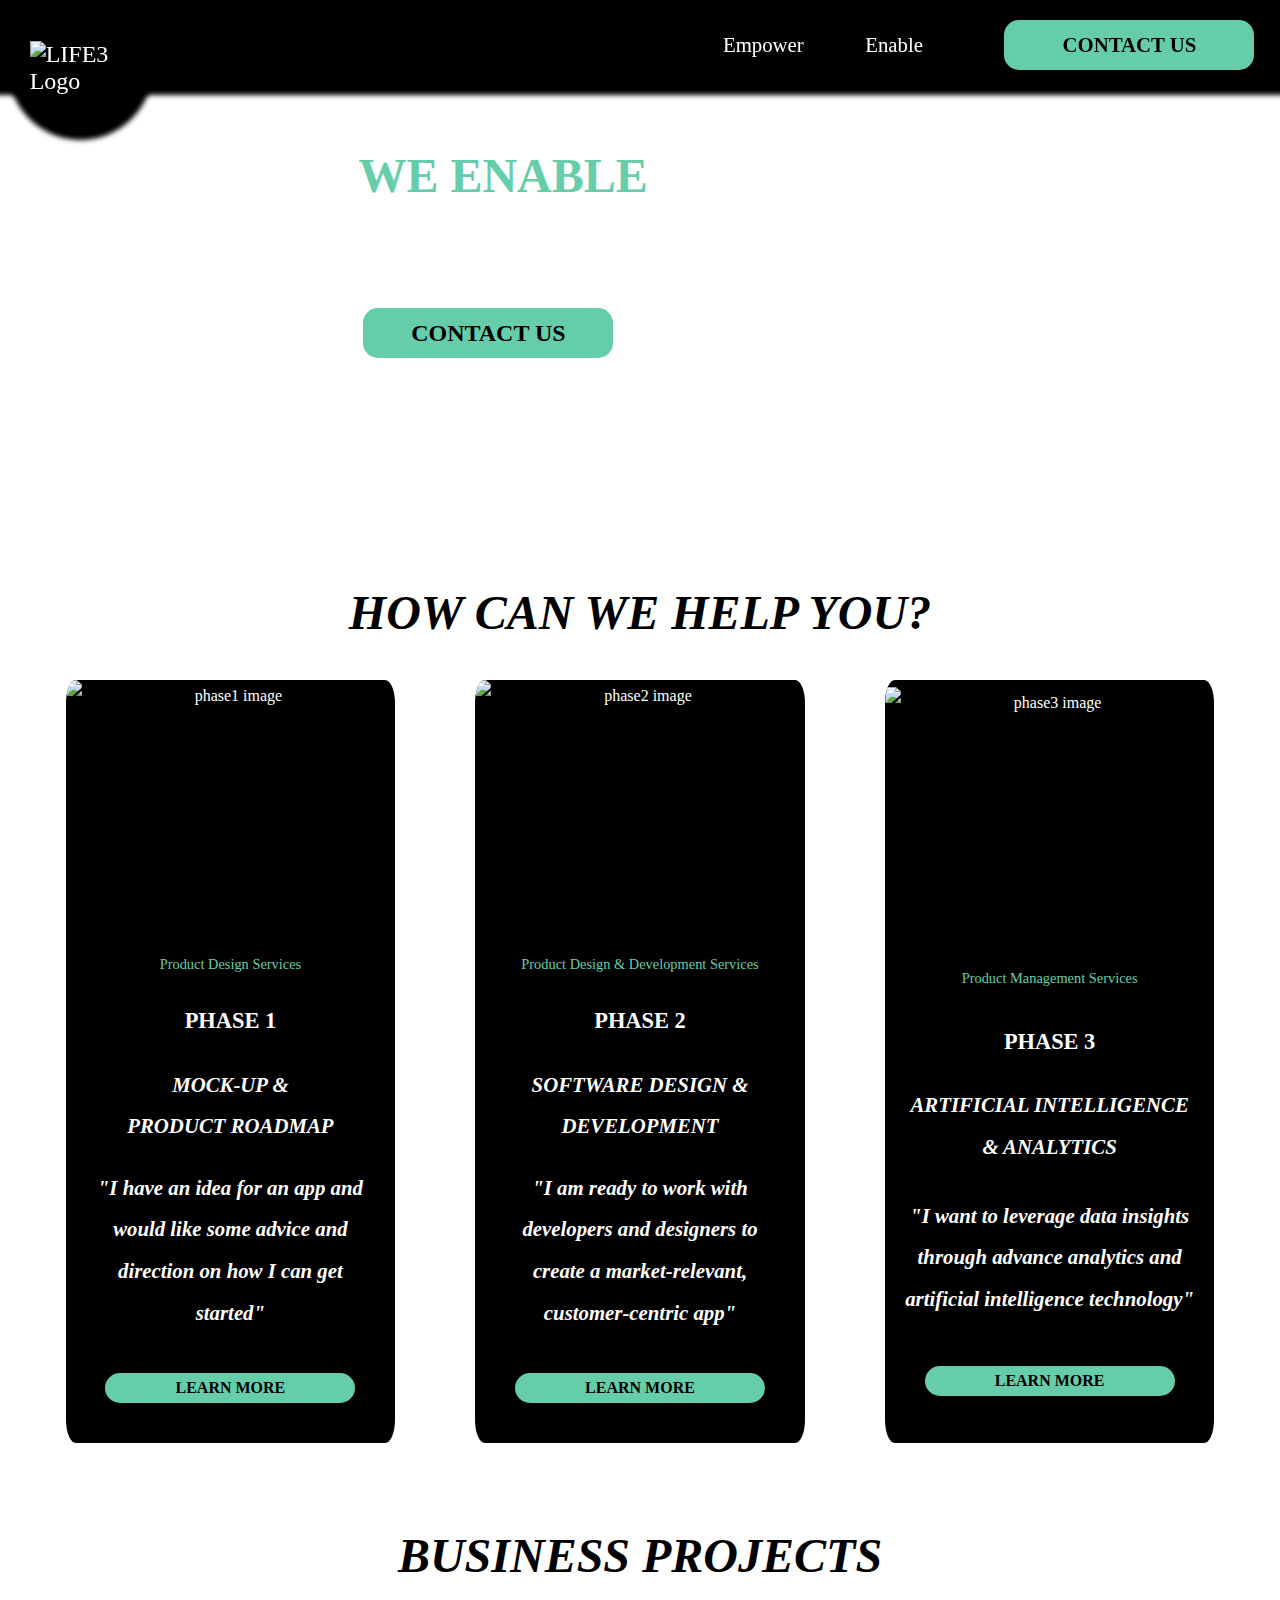
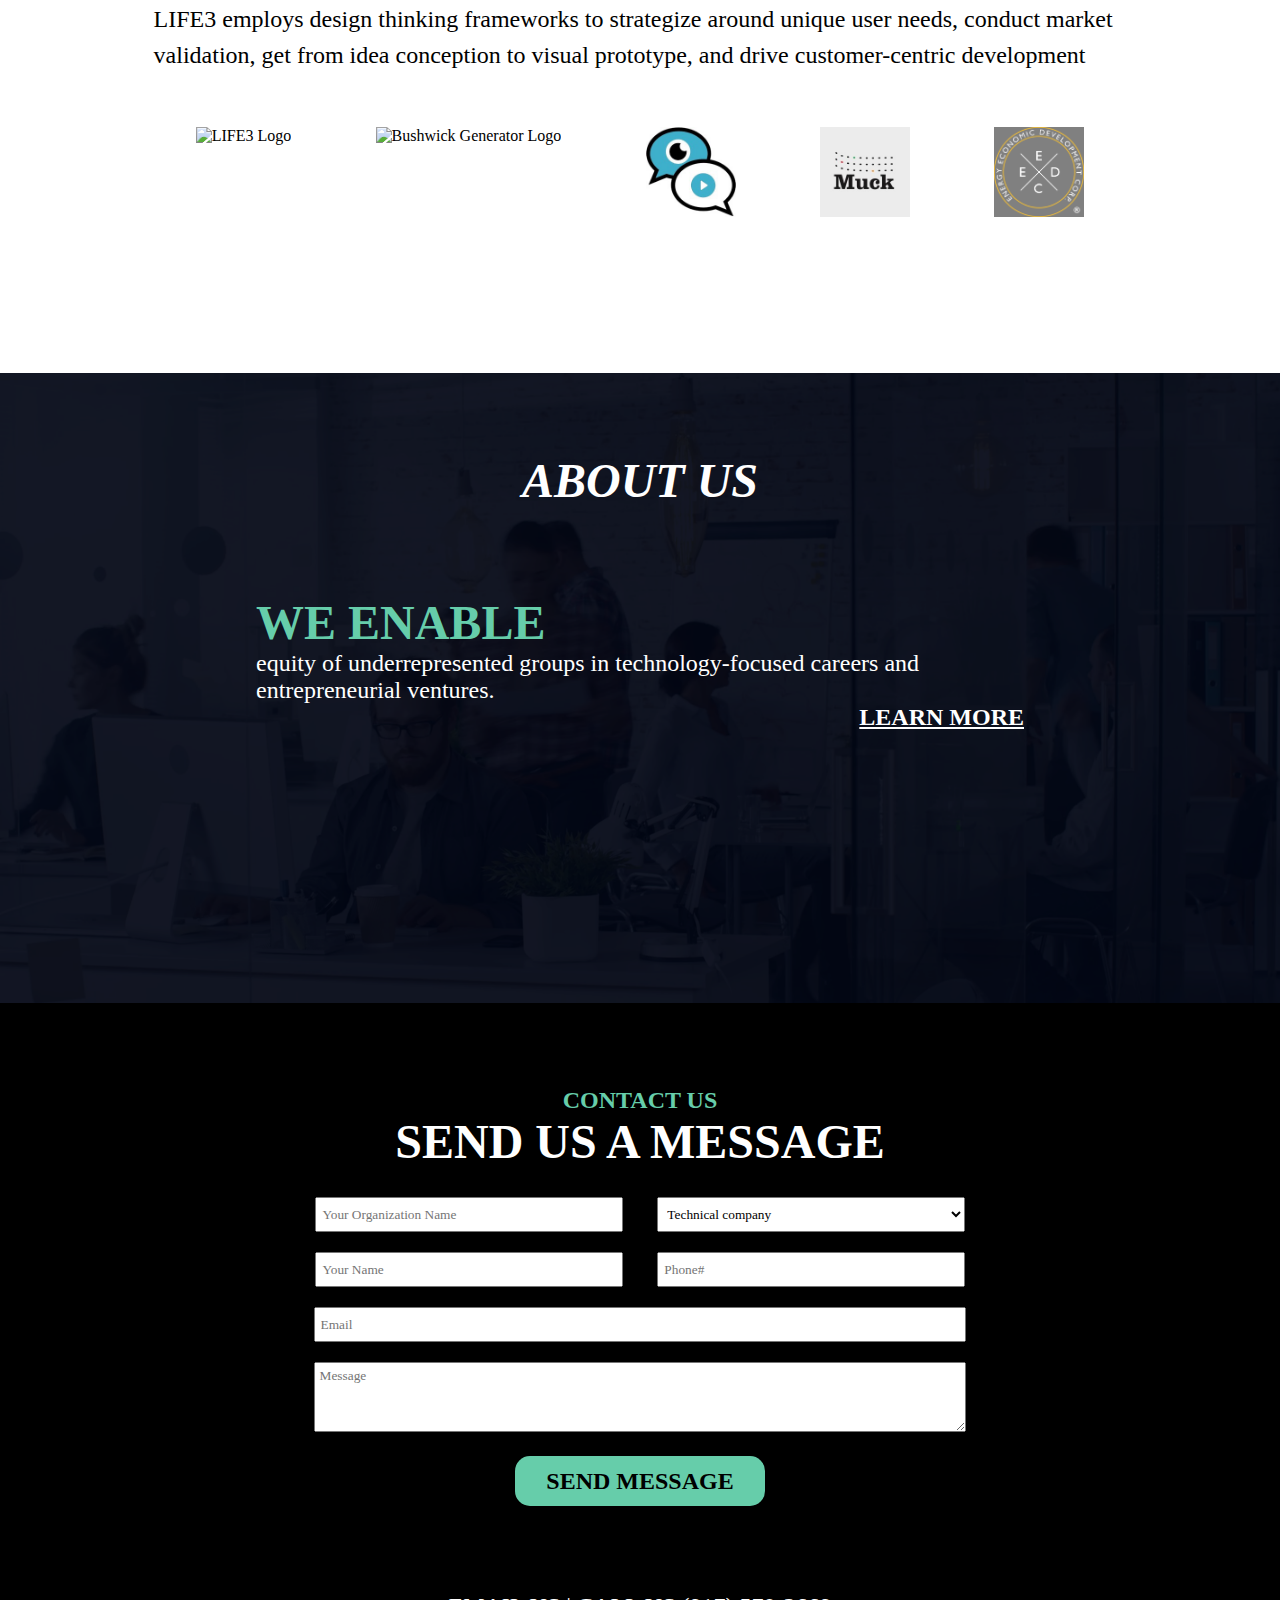
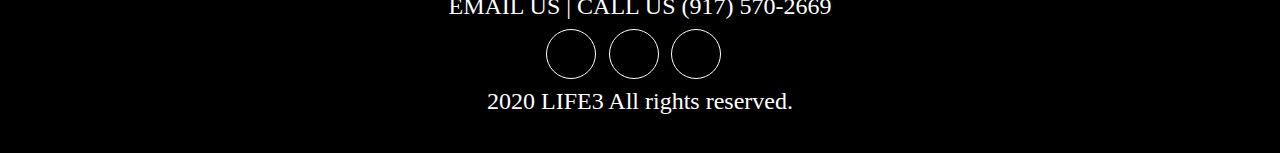
==== commit fb1fbcb5: "few details updated and css media queries updated" ====
--- a/index.html
+++ b/index.html
@@ -1,336 +1,347 @@
 <!DOCTYPE html>
 <html lang="en">
 
-    <head>
-        <meta charset="UTF-8">
-        <meta name="viewport" content="width=device-width, initial-scale=1.0">
-        <meta http-equiv="X-UA-Compatible" content="ie=edge">
-        <title>LIFE3 - Learn & Innovate For Education, Enablement, Empowerment</title>
-        <link type="text/css" rel="stylesheet" href="CSS/styles.css">
-    
-        <link rel="shortcut icon" href="/favicon.ico"/>
-        <link rel="apple-touch-icon-precomposed" sizes="57x57" href="/favicon/apple-touch-icon-57x57.png" />
-        <link rel="apple-touch-icon-precomposed" sizes="114x114" href="/favicon/apple-touch-icon-114x114.png" />
-        <link rel="apple-touch-icon-precomposed" sizes="72x72" href="/favicon/apple-touch-icon-72x72.png" />
-        <link rel="apple-touch-icon-precomposed" sizes="144x144" href="/favicon/apple-touch-icon-144x144.png" />
-        <link rel="apple-touch-icon-precomposed" sizes="60x60" href="/favicon/apple-touch-icon-60x60.png" />
-        <link rel="apple-touch-icon-precomposed" sizes="120x120" href="/favicon/apple-touch-icon-120x120.png" />
-        <link rel="apple-touch-icon-precomposed" sizes="76x76" href="/favicon/apple-touch-icon-76x76.png" />
-        <link rel="apple-touch-icon-precomposed" sizes="152x152" href="/favicon/apple-touch-icon-152x152.png" />
-        <link rel="icon" type="image/png" href="/favicon/favicon-196x196.png" sizes="196x196" />
-        <link rel="icon" type="image/png" href="/favicon/favicon-96x96.png" sizes="96x96" />
-        <link rel="icon" type="image/png" href="/favicon/favicon-32x32.png" sizes="32x32" />
-        <link rel="icon" type="image/png" href="/favicon/favicon-16x16.png" sizes="16x16" />
-        <link rel="icon" type="image/png" href="/favicon/favicon-128.png" sizes="128x128" />
-        <meta name="application-name" content="LIFE3 - Learn & Innovate For Education, Enablement, Empowerment"/>
-        <meta name="msapplication-TileColor" content="#FFFFFF" />
-        <meta name="msapplication-TileImage" content="/favicon/mstile-144x144.png" />
-        <meta name="msapplication-square70x70logo" content="/favicon/mstile-70x70.png" />
-        <meta name="msapplication-square150x150logo" content="/favicon/mstile-150x150.png" />
-        <meta name="msapplication-wide310x150logo" content="/favicon/mstile-310x150.png" />
-        <meta name="msapplication-square310x310logo" content="/favicon/mstile-310x310.png" />
-    </head>
-    
-    <body>
-        <header>
-            <nav class="navBar" id="navbar">
-                <a class="navLink navLogo" href="."><img src="Assets/Images/Icons/LIFE3HeaderLogo.png" alt="LIFE3 Logo"
-                            title="LIFE3"></img></a>
-                            <a class="navLink navLinkText" href="Pages/empower.html">Empower</a>
-                <a class="navLink navLinkText" href="Pages/enable.html">Enable</a>
-                <a class="navLink navLinkText" href="Pages/signin.php">Educate</a>
-                <a href="#contactUs"><button class="contactUsButton"><p>Contact Us</p></button></a>
-            </nav>
-             
-            <video autoplay muted loop>
-                <source  src="Assets/Images/Banner/life3.MP4">     
-            </video>
-    
-            <div class="banner">
-                <h1>WE ENABLE</h1>
-                    <h2>equity of underrepresented groups in technology-focused careers and entrepreneurial ventures<h2>
-                    <a href="#contactUs"> <button> Contact Us </button> </a>
-                <a class="newBannerLogo" href="."><img src="Assets/Images/Icons/LIFE3HeaderLogo.png" alt="LIFE3 Logo"
-                    title="LIFE3"></img></a>
-            </div>
-        </header>
-    
-        <main>     
-            <!-- How Can We Help You Section -->
-            <div class="mainInfo" id="mainInfo">
-                <h1>HOW CAN WE HELP YOU?</h1>
-                <div class="mainInfoContainer">
-                    <div class="phaseContainer slide" file="https://drive.google.com/file/d/132avrm1sUKYvK113wnqbtJU4dDMeUw58/preview">
-                        <img src="Assets/Images/Banner/Phase 1.png" alt="phase1 image">
-                        <p class="describle">
-                            Product Design Services
-                        </p>
-                        <div class="phase"><h2>phase 1</h2><p>Mock-up & <br>Product Roadmap</p></div>
-                        <h2 class="slide" file="https://drive.google.com/file/d/1OTD5Q39uO-Q5GZgblyNYOxA5eaNanppP/preview">"I have an idea for an app and would like some advice and direction on how I can get started"</h2>                    
-                        <a><button>learn more</button></a>
-                    </div>
-                    <div class="phaseContainer slide" file="https://drive.google.com/file/d/1Wsx8BNNwfMMfy0UDoGUVRAj0qnQWZUPk/preview">
-                        <img src="Assets/Images/Banner/Phase 2.png" alt="phase2 image">
-                        <p class="describle">Product Design & Development Services</p>
-                        <div class="phase"><h2>phase 2</h2><p>Software Design & <br>Development</p></div>
-                        <h2>"I am ready to work with developers and designers to create a market-relevant, customer-centric app"</h2>
-                        <a><button>learn more</button></a>
-                    </div>
-                    <div class="phaseContainer">
-                        <img src="Assets/Images/Banner/Phase 3.png" alt="phase3 image">
-                        <p class="describle">Product Management Services</p>
-                        <div class="phase"><h2>phase 3</h2><p>Artificial Intelligence<br> & Analytics</p></div>
-                        <h2>"I want to leverage data insights through advance analytics and artificial intelligence technology"</h2>
-                        <a><button>learn more</button></a>
-                    </div>
-                </div>
-                
+<head>
+    <meta charset="UTF-8">
+    <meta name="viewport" content="width=device-width, initial-scale=1.0">
+    <meta http-equiv="X-UA-Compatible" content="ie=edge">
+    <title>LIFE3 - Learn & Innovate For Education, Enablement, Empowerment</title>
+    <link type="text/css" rel="stylesheet" href="CSS/styles.css">
+
+    <link rel="shortcut icon" href="/favicon.ico"/>
+    <link rel="apple-touch-icon-precomposed" sizes="57x57" href="/favicon/apple-touch-icon-57x57.png" />
+    <link rel="apple-touch-icon-precomposed" sizes="114x114" href="/favicon/apple-touch-icon-114x114.png" />
+    <link rel="apple-touch-icon-precomposed" sizes="72x72" href="/favicon/apple-touch-icon-72x72.png" />
+    <link rel="apple-touch-icon-precomposed" sizes="144x144" href="/favicon/apple-touch-icon-144x144.png" />
+    <link rel="apple-touch-icon-precomposed" sizes="60x60" href="/favicon/apple-touch-icon-60x60.png" />
+    <link rel="apple-touch-icon-precomposed" sizes="120x120" href="/favicon/apple-touch-icon-120x120.png" />
+    <link rel="apple-touch-icon-precomposed" sizes="76x76" href="/favicon/apple-touch-icon-76x76.png" />
+    <link rel="apple-touch-icon-precomposed" sizes="152x152" href="/favicon/apple-touch-icon-152x152.png" />
+    <link rel="icon" type="image/png" href="/favicon/favicon-196x196.png" sizes="196x196" />
+    <link rel="icon" type="image/png" href="/favicon/favicon-96x96.png" sizes="96x96" />
+    <link rel="icon" type="image/png" href="/favicon/favicon-32x32.png" sizes="32x32" />
+    <link rel="icon" type="image/png" href="/favicon/favicon-16x16.png" sizes="16x16" />
+    <link rel="icon" type="image/png" href="/favicon/favicon-128.png" sizes="128x128" />
+    <meta name="application-name" content="LIFE3 - Learn & Innovate For Education, Enablement, Empowerment"/>
+    <meta name="msapplication-TileColor" content="#FFFFFF" />
+    <meta name="msapplication-TileImage" content="/favicon/mstile-144x144.png" />
+    <meta name="msapplication-square70x70logo" content="/favicon/mstile-70x70.png" />
+    <meta name="msapplication-square150x150logo" content="/favicon/mstile-150x150.png" />
+    <meta name="msapplication-wide310x150logo" content="/favicon/mstile-310x150.png" />
+    <meta name="msapplication-square310x310logo" content="/favicon/mstile-310x310.png" />
+</head>
+
+<body>
+    <header>
+        <nav class="navBar" id="navbar">
+            <a class="navLink navLogo" href="."><img src="Assets/Images/Icons/LIFE3HeaderLogo.png" alt="LIFE3 Logo"
+                        title="LIFE3"></img></a>
+                        <a class="navLink navLinkText" href="Pages/empower.html">Empower</a>
+            <a class="navLink navLinkText" href="Pages/enable.html">Enable</a>
+            <!-- <a class="navLink navLinkText" href="Pages/signin.php">Educate</a> -->
+            <a href="#contactUs"><button class="navLink navLinkText">Contact Us</button></a>
+        </nav>
+         
+        <video autoplay muted loop>
+            <source  src="Assets/Images/Banner/life3.MP4">     
+        </video>
+
+        <div class="banner">
+            <h1>WE ENABLE</h1>
+                <h2>equity of underrepresented groups in technology-focused careers and entrepreneurial ventures<h2>
+                <a href="#contactUs"> <button> Contact Us </button> </a>
+        </div>
+    </header>
+
+    <main>     
+        <!-- How Can We Help You Section -->
+        <div class="mainInfo" id="mainInfo">
+            <h1>HOW CAN WE HELP YOU?</h1>
+            <div class="mainInfoContainer">
+                <div class="phaseContainer slide" file="https://drive.google.com/file/d/132avrm1sUKYvK113wnqbtJU4dDMeUw58/preview">
+                    <img src="Assets/Images/Banner/phase1.png" alt="phase1 image">
+                    <p class="describle">
+                        Product Design Services
+                    </p>
+                    <div class="phase"><h2>phase 1</h2><p>Mock-up & <br>Product Roadmap</p></div>
+                    <h2 class="slide" file="https://drive.google.com/file/d/1OTD5Q39uO-Q5GZgblyNYOxA5eaNanppP/preview">"I have an idea for an app and would like some advice and direction on how I can get started"</h2>                    
+                    <a><button>learn more</button></a>
+                </div>
+                <div class="phaseContainer slide" file="https://drive.google.com/file/d/1Wsx8BNNwfMMfy0UDoGUVRAj0qnQWZUPk/preview">
+                    <img src="Assets/Images/Banner/phase2.png" alt="phase2 image">
+                    <p class="describle">Product Design & Development Services</p>
+                    <div class="phase"><h2>phase 2</h2><p>Software Design & <br>Development</p></div>
+                    <h2>"I am ready to work with developers and designers to create a market-relevant, customer-centric app"</h2>
+                    <a><button>learn more</button></a>
+                </div>
+                <div class="phaseContainer">
+                    <img src="Assets/Images/Banner/phase3.png" alt="phase3 image">
+                    <p class="describle">Product Management Services</p>
+                    <div class="phase"><h2>phase 3</h2><p>Artificial Intelligence<br> & Analytics</p></div>
+                    <h2>"I want to leverage data insights through advance analytics and artificial intelligence technology"</h2>
+                    <a><button>learn more</button></a>
+                </div>
             </div>
             
+        </div>
         
-            <!-- Projects -->
-            <div class="partners">
-                    <div class="partnersInfoContainer">
-                        <div class="partnersText">
-                            <h1><a href="https://www.linkedin.com/feed/hashtag/businessprojects"
-                                    target="_blank">Business Projects</a></h1>
-                            <p> LIFE3 employs design thinking frameworks to strategize around unique user needs, conduct
-                                market validation, get from idea conception to visual prototype, and drive customer-centric
-                                development</p>
+    
+        <!-- Projects -->
+        <div class="partners">
+                <div class="partnersInfoContainer">
+                    <div class="partnersText">
+                        <h1><a href="https://www.linkedin.com/feed/hashtag/businessprojects"
+                                target="_blank">Business Projects</a></h1>
+                        <p> LIFE3 employs design thinking frameworks to strategize around unique user needs, conduct
+                            market validation, get from idea conception to visual prototype, and drive customer-centric
+                            development</p>
+                    </div>
+                    
+                    <div class="partnerLogosContainer">
+                        <figure id="lifeweAdviseContent" class="partnerLogo">
+                            <img src="Assets/Images/Icons/life3developLogo.png" alt="LIFE3 Logo" title="LIFE3"> 
+                        <figcaption>
+                            <p class="weOfferContent">LIFE3 has been working with a full-stack developer, User Experience Designers, and a Visual Designer to illustrate the value provided to both professional and business development through a unique business model.</p>
+                            <div class="weProvideContent"></div>
+                            <div class="weAdviseContent"></div>
+                        </figcaption>
+                        </figure>
+                        <figure id="generator" class="partnerLogo">
+                            <img src="Assets/Images/Icons/generator.png"
+                                alt="Bushwick Generator Logo" title="Bushwick Generator">
+                                <figcaption>
+                                    <p class="weOfferContent">Generator information1</p>
+                                    <div class="weProvideContent">Generator information2</div>
+                                    <div class="weAdviseContent">Generator information3</div>
+                                </figcaption>
+                        </figure>
+                        <figure id="tvSensei" class="partnerLogo">
+                            <img src="Assets/Images/Icons/tvSensei.jpg" alt="TVSensei Logo"
+                                title="TVSensei">
+                        </figure>
+                        <figure id="mucktracker" class="partnerLogo">
+                            <img src="Assets/Images/Icons/mucktracker.png" alt="Mucktraker Logo" title="MuckTracker">
+                        </figure>
+                        <figure id="energyedc" class="partnerLogo"> 
+                            <img src="Assets/Images/Icons/energyedc.png" alt="Energy Economic Development Corp Logo"
+                                title="Energy Economic Development Corp">
+                        </figure>
+                    </div>
+                </div>
+        </div>
+
+
+    
+    <!-- About Us -->
+    <div class="about">
+        <div>
+            <h1 class= "aboutUs">  ABOUT US </h1>
+        </div>
+
+        <div class = "aboutContent">
+            <h1>WE ENABLE</h1>
+            <p>equity of underrepresented groups in technology-focused careers and entrepreneurial ventures.</p>
+            <a href="Pages/enable.html"><p class="click">learn more</p></a>
+        </div>
+
+    </div>
+    
+</main>
+
+    <!-- Light Box -->
+    <div class="lightBox">
+        <div class="lightBoxBackground">
+
+        </div>
+        <i class="fas fa-times exitIcon"></i>
+        <div class="lightBoxContent">
+            <iframe class="slideShow" src="" frameborder="0" allowfullscreen="true" mozallowfullscreen="true"
+                webkitallowfullscreen="true"></iframe>
+            <div class="teamMemberLightBox">
+                <div class="teamProfileImage">
+                    <img>
+                    <a href="" target="_blank">
+                        <div class="socialIcon">
+                            <i class="fab fa-linkedin-in"></i>
                         </div>
-                        
-                        <div class="partnerLogosContainer">
-                            <figure id="lifeweAdviseContent" class="partnerLogo">
-                                <!-- <a class="partnerLogo" href="../#lifeweAdviseContent&"> -->
-                                    <img src="Assets/Images/Icons/life3developLogo.png" alt="LIFE3 Logo" title="LIFE3"> 
-                            <figcaption>
-                                <p class="weOfferContent">LIFE3 has been working with a full-stack developer, User Experience Designers, and a Visual Designer to illustrate the value provided to both professional and business development through a unique business model.</p>
-                                <div class="weProvideContent"></div>
-                                <div class="weAdviseContent"></div>
-                            </figcaption>
-                            </figure>
-                            <figure id="generator" class="partnerLogo">
-                                <img src="Assets/Images/Icons/generator.png"
-                                    alt="Bushwick Generator Logo" title="Bushwick Generator">
-                                    <figcaption>
-                                        <p class="weOfferContent">Generator information1</p>
-                                        <div class="weProvideContent">Generator information2</div>
-                                        <div class="weAdviseContent">Generator information3</div>
-                                    </figcaption>
-                            </figure>
-                            <figure id="tvSensei" class="partnerLogo">
-                                <img src="Assets/Images/Icons/tvSensei.jpg" alt="TVSensei Logo"
-                                    title="TVSensei">
-                            </figure>
-                            <figure id="mucktracker" class="partnerLogo">
-                                <img src="Assets/Images/Icons/mucktracker.png" alt="Mucktraker Logo" title="MuckTracker">
-                            </figure>
-                            <figure id="energyedc" class="partnerLogo"> 
-                                <img src="Assets/Images/Icons/energyedc.png" alt="Energy Economic Development Corp Logo"
-                                    title="Energy Economic Development Corp">
-                            </figure>
-                        </div>
-                    </div>
-            </div>
-    
-    
-        
-        <!-- About Us -->
-        <div class="about">
+                    </a>
+                </div>
+                <div class="profileInformation">
+                    <h1 class="teamName"></h1>
+                    <h2 class="teamRole"></h2>
+                    <ul class="roleDescription">
+                        <li></li>
+                        <li></li>
+                        <li></li>
+                    </ul>
+                </div>
+
+            </div>
+        </div>
+
+        <div class="projectLightBox">
             <div>
-                <h1 class= "aboutUs">  ABOUT US </h1>
-            </div>
-    
-            <div class = "aboutContent">
-                <h1>WE ENABLE</h1>
-                <p>equity of underrepresented groups in technology-focused careers and entrepreneurial ventures.</p>
-                <a href=""><p class="click">learn more <strong>&rarr;</strong></p></a>
-            </div>
-    
-        </div>
-        
-    </main>
-    
-        <!-- Light Box -->
-        <div class="lightBox">
-            <div class="lightBoxBackground">
-    
-            </div>
-            <i class="fas fa-times exitIcon"></i>
-            <div class="lightBoxContent">
-                <iframe class="slideShow" src="" frameborder="0" allowfullscreen="true" mozallowfullscreen="true"
-                    webkitallowfullscreen="true"></iframe>
-                <div class="teamMemberLightBox">
-                    <div class="teamProfileImage">
-                        <img>
-                        <a href="" target="_blank">
-                            <div class="socialIcon">
-                                <i class="fab fa-linkedin-in"></i>
-                            </div>
-                        </a>
-                    </div>
-                    <div class="profileInformation">
-                        <h1 class="teamName"></h1>
-                        <h2 class="teamRole"></h2>
-                        <ul class="roleDescription">
+                <img class="partnerLogo" src="Assets/Images/Icons/life3developLogo.png" alt="LIFE3 Logo" title="LIFE3"> 
+            </div>
+            <h1>Our Services</h1>
+            <div class="servicesContent">
+                <p>
+                    LIFE3 has been working with a full-stack developer, ont-end developers
+                    and designers to redesign the website and illusate the value provided to
+                    both professional and business development through a unique business model.
+                </p>
+            </div>
+            <div class="phaseContainer">
+                <div class="phase">
+                    <h2>phase 1</h2><p>Mock-up & <br>Product Roadmap</p><br>
+                    <p class="listhead">User Experience Design</p>
+                    <div class="weAdviseContent">
+                        <ul>
                             <li></li>
                             <li></li>
                             <li></li>
                         </ul>
                     </div>
-    
-                </div>
-            </div>
-    
-            <div class="projectLightBox">
-                <div class="weOffer">
-                    <div>
-                        <img class="phaseIcon" src="Assets/Images/Icons/We offter.png">
-                        <h2>We Offer</h2>
-                    </div>
-                    <div class="weOfferContent"></div>
-                </div>
-                <div class="weProvide">
-                    <div>
-                        <img class="phaseIcon" src="Assets/Images/Icons/We provide.png">
-                        <h2>We Provide</h2>
-                    </div>
-                    <div class="teamContainer">
-                        <h2>The Project Team</h2>
-    
-                        <div class="teamMemberContainer">
-                            <div class="teamProfiles2">
-                                <figure id="omarD">
-                                    <img class="teamProfileImage" src="Assets/Images/Team/omar.jpg"
-                                    linkedin="https://www.linkedin.com/in/omar-duran-88b35769/"
-                                    alt="Image of Omar Duran" title="Omar Duran">
+                </div>
+                
+                <div class="phase">
+                    <h2>phase 2</h2><p>Software Design & <br>Development</p><br>
+                    <p class="listhead">Design Thinking</p>
+                </div>
+    
+            </div>
+
+            <div class="teamContainer">
+                <h2>The 2020 Project Team</h2>
+
+                <div class="teamMemberContainer">
+                    <div class="teamProfiles2">
+                        <figure id="omarD">
+                            <img class="teamProfileImage" src="Assets/Images/Team/omar.jpg"
+                            linkedin="https://www.linkedin.com/in/omar-duran-88b35769/"
+                            alt="Image of Omar Duran" title="Omar Duran">
+                                <p class="teamName">Omar Duran</p>
+                                <p class="teamRole">Product Specialist</p>
+                                <figcaption>
+                                    <p class="teamName">Omar Duran</p>
+                                    <p class="teamRole">Product Specialist</p>
+                                    <!-- <div class="weProvideContent">
+
+                                        <ul class="roleDescription">
+                                        </ul>
+                                    </div> -->
+                                    <ul class="roleDescription generator">
+                                        <li>Synthesizing results from user interviews to help support further
+                                            product design
+                                            and strategy</li>
+                                        <li>Creating User Personas and User Journeys for the local entrepreneur
+                                            and the
+                                            local resident</li>
+                                    </ul> 
+                                </figcaption>
+                        </figure>
+                    </div>
+                </div>
+                    <div class="teamMemberContainer">
+                        <div class="teamProfiles2">
+                            <figure id="omarD">
+                                <img class="teamProfileImage" src="Assets/Images/Team/omar.jpg"
+                                linkedin="https://www.linkedin.com/in/omar-duran-88b35769/"
+                                alt="Image of Omar Duran" title="Omar Duran">
+                                    <p class="teamName">Omar Duran</p>
+                                    <p class="teamRole">Product Specialist</p>
+                                    <figcaption>
                                         <p class="teamName">Omar Duran</p>
                                         <p class="teamRole">Product Specialist</p>
-                                        <figcaption>
-                                            <p class="teamName">Omar Duran</p>
-                                            <p class="teamRole">Product Specialist</p>
-                                            <!-- <div class="weProvideContent">
-    
-                                                <ul class="roleDescription">
-                                                </ul>
-                                            </div> -->
-                                            <ul class="roleDescription generator">
-                                                <li>Synthesizing results from user interviews to help support further
-                                                    product design
-                                                    and strategy</li>
-                                                <li>Creating User Personas and User Journeys for the local entrepreneur
-                                                    and the
-                                                    local resident</li>
-                                            </ul> 
-                                        </figcaption>
-                                </figure>
-                            </div>
-                    </div>
-                        <div class="teamMemberContainer">
-                            <div class="teamProfiles2">
-                                <figure id="omarD">
-                                    <img class="teamProfileImage" src="Assets/Images/Team/omar.jpg"
-                                    linkedin="https://www.linkedin.com/in/omar-duran-88b35769/"
-                                    alt="Image of Omar Duran" title="Omar Duran">
-                                        <p class="teamName">Omar Duran</p>
-                                        <p class="teamRole">Product Specialist</p>
-                                        <figcaption>
-                                            <p class="teamName">Omar Duran</p>
-                                            <p class="teamRole">Product Specialist</p>
-                                            <ul class="roleDescription generator">
-                                                <li>Synthesizing results from user interviews to help support further
-                                                    product design
-                                                    and strategy</li>
-                                                <li>Creating User Personas and User Journeys for the local entrepreneur
-                                                    and the
-                                                    local resident</li>
-                                            </ul> 
-                                        </figcaption>
-                                </figure>
-                            </div>
+                                        <ul class="roleDescription generator">
+                                            <li>Synthesizing results from user interviews to help support further
+                                                product design
+                                                and strategy</li>
+                                            <li>Creating User Personas and User Journeys for the local entrepreneur
+                                                and the
+                                                local resident</li>
+                                        </ul> 
+                                    </figcaption>
+                            </figure>
                         </div>
                     </div>
                 </div>
-    
-                <div class="weAdvise" style="height: 33%;">
-                    <div>
-                        <img class="phaseIcon" src="Assets/Images/Icons/We advise.png">
-                        <h2>We Advise</h2>
-                    </div>
-                    <div class="phase" style="border-bottom-left-radius: 40px;">
-                        <h2>phase 1</h2><p>Mock-up & <br>Product Roadmap</p><br>
-                        <p class="listhead">User Experience Design</p>
-                        <div class="weAdviseContent">
-                            <ul>
-                                <li></li>
-                                <li></li>
-                                <li></li>
-                            </ul>
-                        </div>
-                    </div>
-                        <div class="phase"><h2>phase 2</h2><p>Software Design & <br>Development</p><br>
-                        <p class="listhead">Design Thinking</p></div>
-                        
-                </div>
-                <p class="nextProject">NEXT PROJECT</p>
-            </div>
-        </div>
-    
-        <footer>
-            <div class="contactUsForm" id="contactUs">
-                <form action="https://formspree.io/xknqdbrk" method="POST">
-                    <h2>CONTACT US</h2>
-                    <h1>SEND US A MESSAGE</h1>
-                    <br>
-                    <div class="formInput">
-                        <input type="text" name="Company Name" placeholder="Your Organization Name">
-                        <select id="mylist" name="Organization Type" placeholder="CompanyType">
-                            <option value ="Technical company">Technical Company</option>
-                            <option value ="Educational institution">Educational Institution</option>
-                            <option value ="others">Other</option>
-                        </select> 
-                    </div>
-                    <div class="formInput">
-                        <input type="text" name="Name" placeholder="Your Name">
-                        <input type="tel" name="Phone-Number" placeholder="Phone#">
-                    </div>
-                    <input class="input2" type="email" name="Email-Address" placeholder="Email">
-                    <div class="messageInput">
-                        <textarea type="text" name="Message" placeholder="Message"></textarea>
-                    </div>
-                    <input class="submitBtn" type="submit" value="SEND MESSAGE">
-        
-                </form>
-            </div>
-            <!-- <img class="footerLogo" src="Assets/Images/Icons/LIFE3FooterLogo.png" alt="LIFE3 Logo" title="LIFE3"> -->
-            <!-- <div class="contactUsContainer">
-                <h3>CONTACT US</h3>
-                <p>215 Moore St, <br> Brooklyn, NY 11206 <br> USA</p>
-            </div> -->
-            <div class="socialMediaContainer">
-                <p>EMAIL US | CALL US (917) 570-2669</p>
-                <div class="iconBar">
-                    <a href="https://www.linkedin.com/company/life3-learn-innovate-for-innovation-enablement-empowerment/?viewAsMember=true"
-                        target="_blank">
-                        <div class="socialMediaIcon">
-                            <i class="fab fa-linkedin-in"></i></div>
-                    </a>
-                    <a href="https://www.facebook.com/life3innovate/?modal=admin_todo_tour" target="_blank">
-                        <div class="socialMediaIcon"><i class="fab fa-facebook-f"></i></div>
-                    </a>
-                    <a href="mailto:omar.duran@life3.io">
-                        <div class="socialMediaIcon"><i class="far fa-envelope"></i></div>
-                    </a>
-                </div>
-                <p class="copyright">2020 LIFE3 All rights reserved.<p>
-            </div>
-    
-        </footer>
-    </body>
-    <script src="JS/jquery-3.4.1.min.js"></script>
-    <script src="https://kit.fontawesome.com/05092dea8b.js"></script>
-    <script src="JS/imageMapResizer.min.js"></script>
-    
-    <script src="JS/main.js"></script>
-    
-    </html>+            <h1>2020 Life3 Website Redesign</h1>
+            <div class="redesignContainer">
+                <div class="redesigncell">
+                    <h2>BEFORE</h2>
+                    <img src="Assets/Images/2020 Before, 2019 After.png" alt="LIFE3 2020 Before Design">
+                </div>
+                <div class="redesigncell">
+                    <h2>AFTER</h2>
+                    <img src="Assets/Images/2020 After.png" alt="LIFE3 2020 After Design">
+                </div>
+            </div>
+
+            <div class="nextProject">
+                <a><p>2019 Website Release</p></a>
+                <img class="partnerLogo" src="Assets/Images/Icons/mucktracker.png" alt="Mucktraker Logo" title="MuckTracker">
+                <br>
+                <button>Next Project</button>
+            </div>
+        </div>
+    </div>
+
+    <footer>
+        <div class="contactUsForm" id="contactUs">
+            <form action="https://formspree.io/xzbeebbo" method="POST">
+                <h2>CONTACT US</h2>
+                <h1>SEND US A MESSAGE</h1>
+                <br>
+                <div class="formInput">
+                    <input type="text" name="companyName" placeholder="Your Organization Name">
+                    <select id="mylist" name="Organization Type" placeholder="CompanyType">
+                        <option value ="Technical company">Technical company</option>
+                        <option value ="Educational institution">Educational institution</option>
+                        <option value ="others">Other</option>
+                    </select> 
+                </div>
+                <div class="formInput">
+                    <input type="text" name="name" placeholder="Your Name">
+                    <input type="tel" name="phoneNumber" placeholder="Phone#">
+                </div>
+                <input class="input2" type="email" name="emailAddress" placeholder="Email">
+                <div class="messageInput">
+                    <textarea type="text" name="message" placeholder="Message"></textarea>
+                </div>
+                <input class="submitBtn" type="submit" value="SEND MESSAGE">
+    
+            </form>
+        </div>
+        <!-- <img class="footerLogo" src="Assets/Images/Icons/LIFE3FooterLogo.png" alt="LIFE3 Logo" title="LIFE3"> -->
+        <!-- <div class="contactUsContainer">
+            <h3>CONTACT US</h3>
+            <p>215 Moore St, <br> Brooklyn, NY 11206 <br> USA</p>
+        </div> -->
+        <div class="socialMediaContainer">
+            <p>EMAIL US | CALL US (917) 570-2669</p>
+            <div class="iconBar">
+                <a href="https://www.linkedin.com/company/life3-learn-innovate-for-innovation-enablement-empowerment/?viewAsMember=true"
+                    target="_blank">
+                    <div class="socialMediaIcon">
+                        <i class="fab fa-linkedin-in"></i></div>
+                </a>
+                <a href="https://www.facebook.com/life3innovate/?modal=admin_todo_tour" target="_blank">
+                    <div class="socialMediaIcon"><i class="fab fa-facebook-f"></i></div>
+                </a>
+                <a href="mailto:omar.duran@life3.io">
+                    <div class="socialMediaIcon"><i class="far fa-envelope"></i></div>
+                </a>
+            </div>
+            <p class="copyright">2020 LIFE3 All rights reserved.<p>
+        </div>
+
+    </footer>
+</body>
+<script src="JS/jquery-3.4.1.min.js"></script>
+<script src="https://kit.fontawesome.com/05092dea8b.js"></script>
+<script src="JS/imageMapResizer.min.js"></script>
+
+<script src="JS/main.js"></script>
+
+</html>--- a/CSS/styles.css
+++ b/CSS/styles.css
@@ -57,7 +57,7 @@
 
 /* Nav Bar Stylings */
 header {
-    height: 50vh;
+    height: 60vh;
     /* width: 100vw; */
     /* padding-top: 10vh; */
     display: flex;
@@ -83,7 +83,6 @@
     box-shadow: 0px 0px 5px 5px black;
     justify-content: flex-end;
     margin-left: auto;
-    padding-right: 13vw;
 }
 
 header .navBar.hide {
@@ -162,7 +161,7 @@
 video {
     position: absolute; 
     z-index: -9999; 
-    height: 50%;
+    height: 60%;
     width: 100%;
     object-fit: fill;
 }
@@ -179,6 +178,8 @@
 .banner h1 {
     font-weight: 900;
     line-height: 2;
+    color: mediumaquamarine;
+    margin-top: 5%;
 }
 .banner h2 {
     font-weight: 500;
@@ -201,7 +202,7 @@
     background-repeat: no-repeat;
     background-position: center;
     background-size: cover;
-    background-image: url("../Assets/Images/Banner/Homepage image.png");
+    background-image: url("../Assets/Images/Banner/e's background image.png");
     background-color: black;
 }
 .enableBanner .bannerContent {
@@ -211,6 +212,7 @@
 }
 .enableBanner h1 {
     line-height: 2;
+    color: mediumaquamarine;
 }
 .enableBanner h2 {
     line-height: 1.5;
@@ -306,7 +308,7 @@
     flex-direction: column;
     justify-content: space-around;
     text-align: center;
-    margin: 5vh 2vw 0;
+    margin: 5vh 2vw;
 }
 
 .mainInfo h1 {
@@ -445,7 +447,7 @@
 }
 
 .projectLightBox .partnerLogo{
-    height: 200px;
+    height: 150px;
     width: auto;
     margin: 10px;
     text-align: center;
@@ -457,7 +459,7 @@
 .about {
     background-image: url("../Assets/Images/Banner/We\ enable\ background\ image.png");
     width: 100%;
-    height: 80vh;
+    height: 70vh;
     background-size: cover;
     align-items: center;
     justify-content: center;
@@ -496,6 +498,7 @@
     text-transform: uppercase;
     text-align: right;
     font-weight: 700;
+    text-decoration: underline;
 }
 /* End About Section Stylings */
 
@@ -875,6 +878,11 @@
     font-size: 1.3rem;
 
 }
+.projectLightBox .nextProject p{
+    text-decoration: underline;
+    color: black;
+    margin:10px 0;
+}
 .lightBox .teamContainer {
     align-items: center;
     margin: 2em;
@@ -968,7 +976,7 @@
     h2, footer h2, header .navBar, .projectInformation .testimonial p {
         font-size: 2rem;
     }
-    p, li, footer p, .aboutTeam .teamProfiles figure figcaption p {
+    .testimonialsContentInfo p, p, li, footer p, .aboutTeam .teamProfiles figure figcaption p {
         font-size: 1.5rem;
     }
     .about p {
@@ -1022,9 +1030,12 @@
     h2, header .navBar, footer .contactUsContainer h3, .projectInformation .testimonial p,.servicesTable th h2 {
         font-size: 1.5rem;
     }
-    .about p, p, li, footer p, .aboutTeam .teamProfiles figure figcaption p {
+    .testimonialsContentInfo p,.about p, p, li, footer p, .aboutTeam .teamProfiles figure figcaption p {
         font-size: 1.5rem;
     }
+    /* .contactUsButton p{
+        font-size: 1rem;
+    } */
     .teamProfileImage{
         width: 80px;
         height: 80px;
@@ -1154,20 +1165,33 @@
     .banner h2{
         font-size: 1.5rem;
     }
-    .aboutUs p,.mainInfo h2{
-        font-size: 1.2rem;
-        line-height: 1.5;
-    }
-    button{
+    .aboutContent p,.mainInfo h2{
+        font-size: 1.5rem;
+        line-height: 2;
+    }
+    button {
         width: 150px;
         height: 30px;
         font-size: 1rem;
     }
-    h1{
+    h1 {
         font-size: 2.3rem;
+    }
+    .bannerContent h1 {
+        margin-top: 200px;
+    }
+    .banner h1 {
+        margin-top: 100px;
     }
     .about .aboutUs {
         font-size: 3rem;
+        padding-top: 150px;
+    }
+    .about h1 {
+        padding-top: 20%;
+    }
+    .about .aboutContent {
+        width: 70%;
     }
     header .navBar .navLinkText .mainInfo{
         font-size: 1.3rem;
@@ -1222,9 +1246,6 @@
     footer .contactUsForm {
         width: 90%;
     }
-    .projectLightBox .phase {
-        width: 80%;
-    }
 
 }
 
@@ -1297,8 +1318,8 @@
     h2, header .navBar, footer .contactUsContainer h3, .projectInformation .testimonial p {
         font-size: .8rem;
     }
-    .partners p, p, li, footer p, .aboutTeam .teamProfiles figure figcaption p {
-        font-size: 1rem;
+    .testimonialsContentInfo p, .partners p, p, li, footer p, .aboutTeam .teamProfiles figure figcaption p {
+        font-size: 0.8rem;
     }
     .phasesTable th {
         font-size: .8rem;
@@ -1392,7 +1413,7 @@
 
 @media (max-height:650px) {
     video{
-        height: 60%;
+        height: 50%;
     }
     .aboutImage {
         width: 50%;
@@ -1463,6 +1484,9 @@
 
 
 @media (max-width: 450px), (max-height: 550px) {
+    .navBar button{
+        width: 100px;
+    }
     video{
         height: 70vh;
     }
@@ -1483,10 +1507,10 @@
     .banner{
         margin: 80px 0 0 40px;
     }
-    .banner h1{
+    .banner h1, .bannerContent h1 {
         font-size: 2rem;
     }
-    .banner h2{
+    .banner h2, .bannerContent p{
         font-size: 1rem;
     }
     .aboutImage .img{
@@ -1520,6 +1544,9 @@
         padding: 0;
         font-size: 2rem;
     }
+    .testimonials h1, .diverseContentInfo h1 {
+        font-size: 2rem;
+    }
     .mainInfo p,h2, .projectLightBox .phase h2 {
         margin-left: 0;
         padding: 0;
@@ -1540,13 +1567,13 @@
         height: 70vh;
         width: 100vw;
     }
-    h1, footer h1 {
+    h1, footer h1, .testimonials h3 {
         font-size: 1rem;
     }
     h2, header .navBar, footer .contactUsContainer h3, .projectInformation .testimonial p {
         font-size: .8rem;
     }
-    .projectLightBox p, p, li, footer p, .aboutTeam .teamProfiles figure figcaption p {
+    .testimonialsContentInfo p,.projectLightBox p, p, li, footer p, .aboutTeam .teamProfiles figure figcaption p {
         font-size: .8rem;
         /* line-height: 1rem; */
     }
@@ -1577,6 +1604,27 @@
         display: flex;
         flex-direction: column;
     }
+    .projectLightBox .phaseContainer {
+        display: flex;
+        flex-direction: column;
+    }
+    .projectLightBox .phase {
+        width: 70%;
+    }
+    .testimonialsHead img {
+        height: 100px;
+        width: 100px;
+    }
+    .testimonials h2 {
+        font-size: 1.3rem;
+    }
+    .testimonials h3 {
+        font-size: 0.8rem;
+    }
+    .projectLightBox .teamProfileImage {
+        width: 80px;
+        height: 80px;
+    }
 }
 
 @media (max-height: 550px){
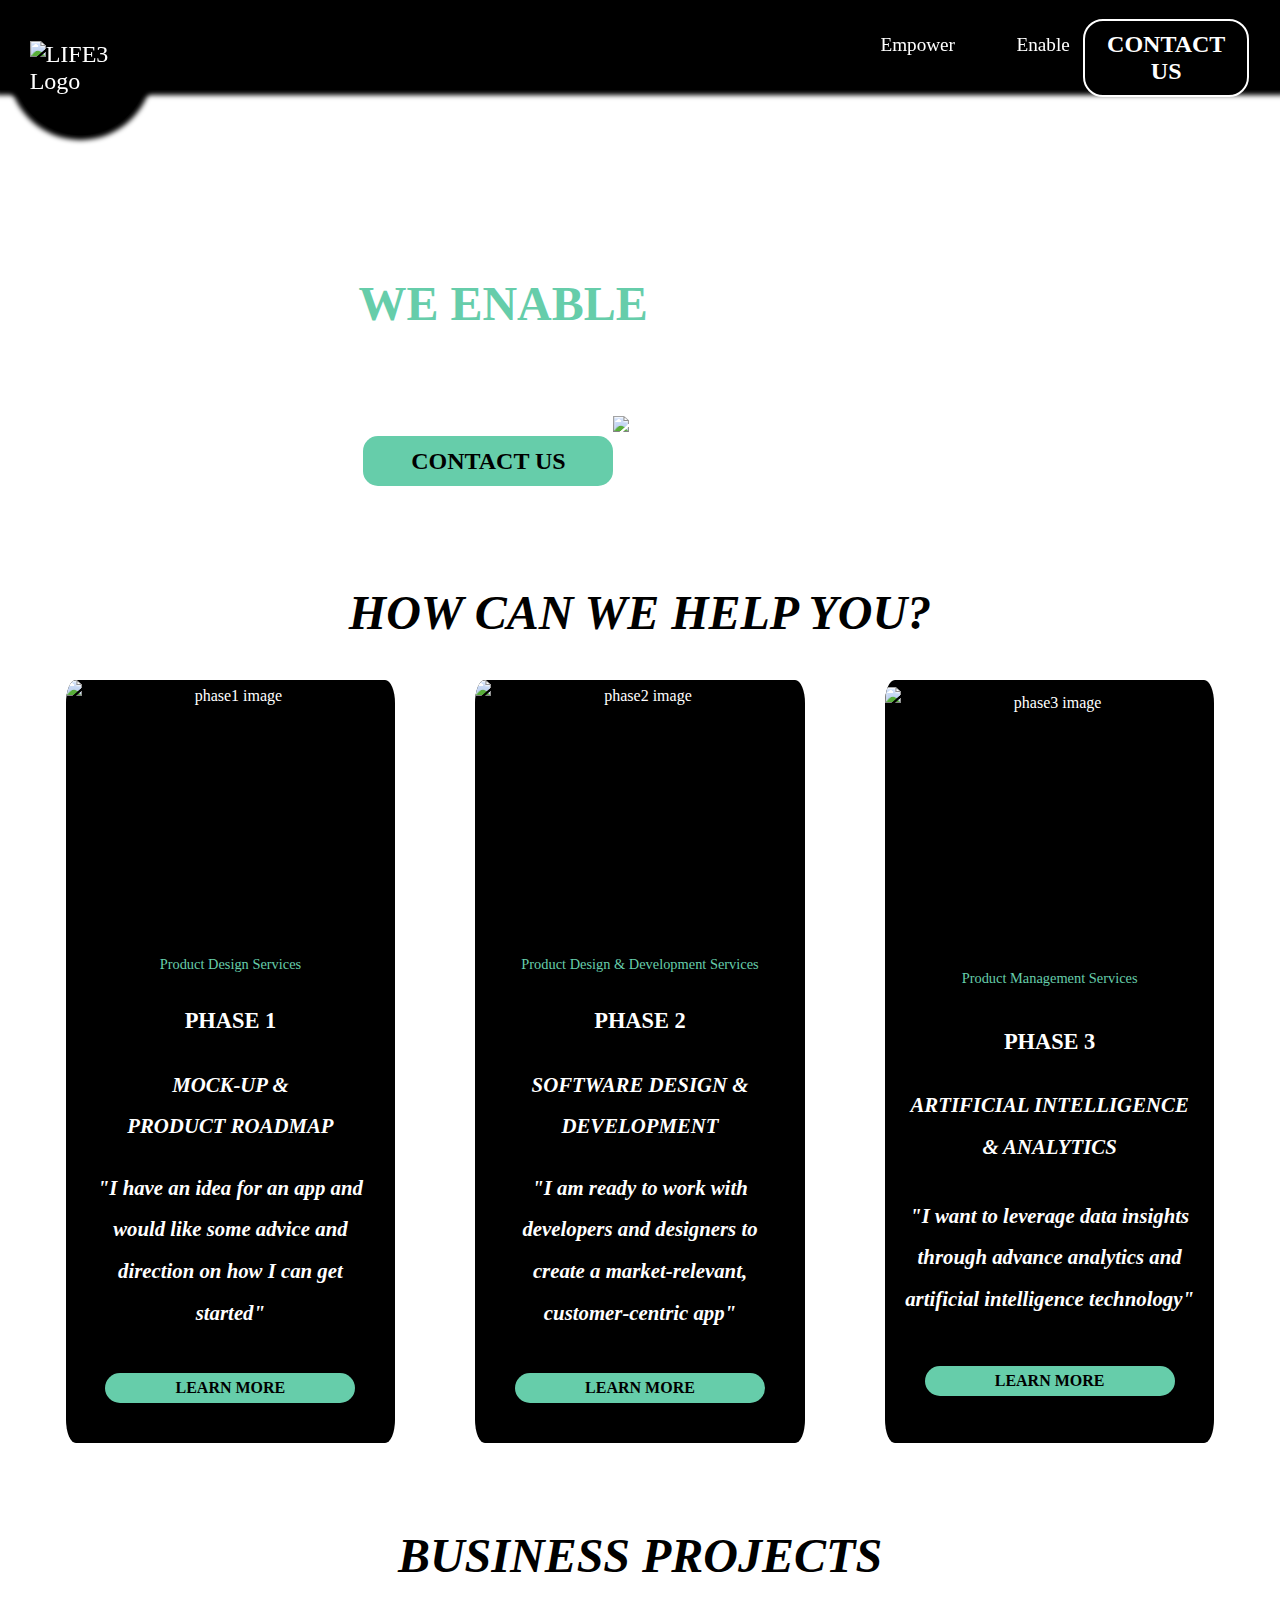
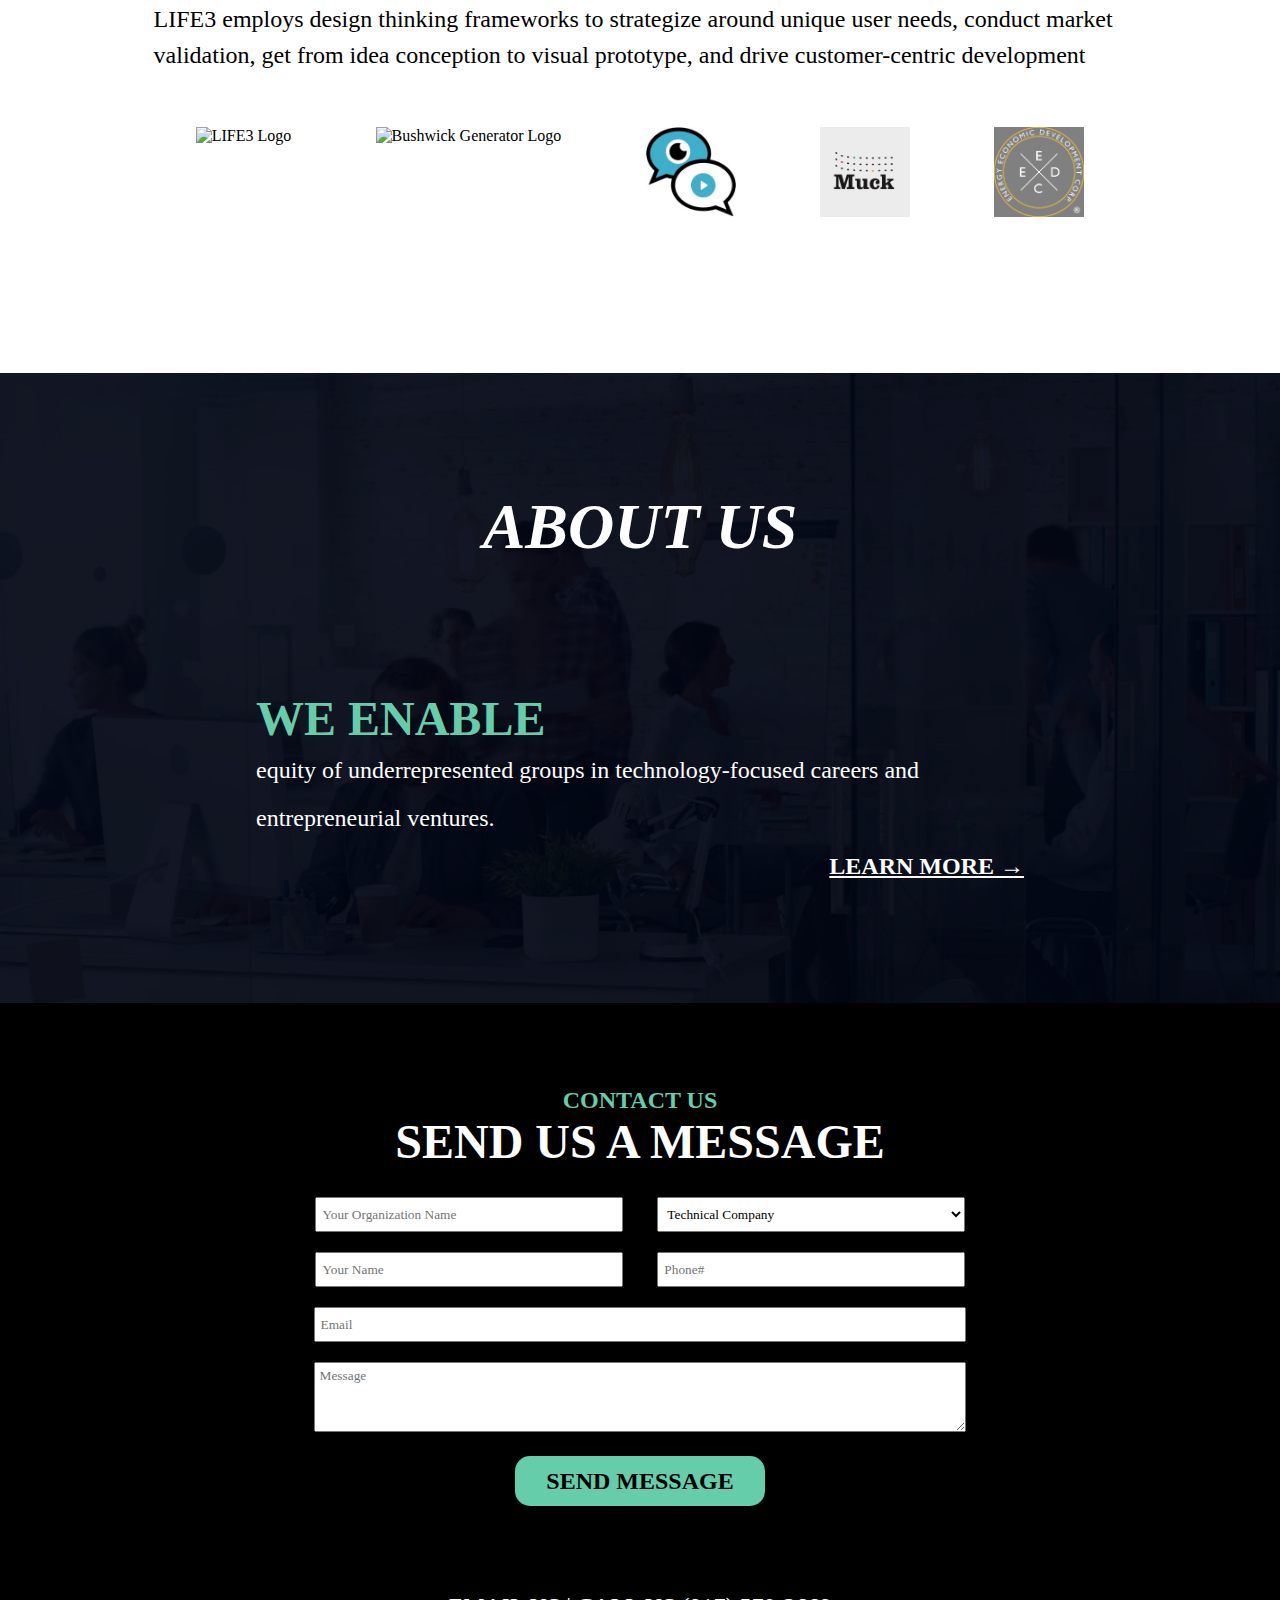
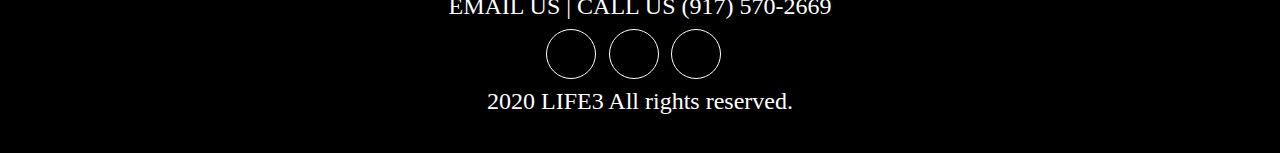
==== commit abd01133: "working on database" ====
--- a/index.html
+++ b/index.html
@@ -1,347 +1,337 @@
 <!DOCTYPE html>
 <html lang="en">
 
-<head>
-    <meta charset="UTF-8">
-    <meta name="viewport" content="width=device-width, initial-scale=1.0">
-    <meta http-equiv="X-UA-Compatible" content="ie=edge">
-    <title>LIFE3 - Learn & Innovate For Education, Enablement, Empowerment</title>
-    <link type="text/css" rel="stylesheet" href="CSS/styles.css">
-
-    <link rel="shortcut icon" href="/favicon.ico"/>
-    <link rel="apple-touch-icon-precomposed" sizes="57x57" href="/favicon/apple-touch-icon-57x57.png" />
-    <link rel="apple-touch-icon-precomposed" sizes="114x114" href="/favicon/apple-touch-icon-114x114.png" />
-    <link rel="apple-touch-icon-precomposed" sizes="72x72" href="/favicon/apple-touch-icon-72x72.png" />
-    <link rel="apple-touch-icon-precomposed" sizes="144x144" href="/favicon/apple-touch-icon-144x144.png" />
-    <link rel="apple-touch-icon-precomposed" sizes="60x60" href="/favicon/apple-touch-icon-60x60.png" />
-    <link rel="apple-touch-icon-precomposed" sizes="120x120" href="/favicon/apple-touch-icon-120x120.png" />
-    <link rel="apple-touch-icon-precomposed" sizes="76x76" href="/favicon/apple-touch-icon-76x76.png" />
-    <link rel="apple-touch-icon-precomposed" sizes="152x152" href="/favicon/apple-touch-icon-152x152.png" />
-    <link rel="icon" type="image/png" href="/favicon/favicon-196x196.png" sizes="196x196" />
-    <link rel="icon" type="image/png" href="/favicon/favicon-96x96.png" sizes="96x96" />
-    <link rel="icon" type="image/png" href="/favicon/favicon-32x32.png" sizes="32x32" />
-    <link rel="icon" type="image/png" href="/favicon/favicon-16x16.png" sizes="16x16" />
-    <link rel="icon" type="image/png" href="/favicon/favicon-128.png" sizes="128x128" />
-    <meta name="application-name" content="LIFE3 - Learn & Innovate For Education, Enablement, Empowerment"/>
-    <meta name="msapplication-TileColor" content="#FFFFFF" />
-    <meta name="msapplication-TileImage" content="/favicon/mstile-144x144.png" />
-    <meta name="msapplication-square70x70logo" content="/favicon/mstile-70x70.png" />
-    <meta name="msapplication-square150x150logo" content="/favicon/mstile-150x150.png" />
-    <meta name="msapplication-wide310x150logo" content="/favicon/mstile-310x150.png" />
-    <meta name="msapplication-square310x310logo" content="/favicon/mstile-310x310.png" />
-</head>
-
-<body>
-    <header>
-        <nav class="navBar" id="navbar">
-            <a class="navLink navLogo" href="."><img src="Assets/Images/Icons/LIFE3HeaderLogo.png" alt="LIFE3 Logo"
-                        title="LIFE3"></img></a>
-                        <a class="navLink navLinkText" href="Pages/empower.html">Empower</a>
-            <a class="navLink navLinkText" href="Pages/enable.html">Enable</a>
-            <!-- <a class="navLink navLinkText" href="Pages/signin.php">Educate</a> -->
-            <a href="#contactUs"><button class="navLink navLinkText">Contact Us</button></a>
-        </nav>
-         
-        <video autoplay muted loop>
-            <source  src="Assets/Images/Banner/life3.MP4">     
-        </video>
-
-        <div class="banner">
-            <h1>WE ENABLE</h1>
-                <h2>equity of underrepresented groups in technology-focused careers and entrepreneurial ventures<h2>
-                <a href="#contactUs"> <button> Contact Us </button> </a>
-        </div>
-    </header>
-
-    <main>     
-        <!-- How Can We Help You Section -->
-        <div class="mainInfo" id="mainInfo">
-            <h1>HOW CAN WE HELP YOU?</h1>
-            <div class="mainInfoContainer">
-                <div class="phaseContainer slide" file="https://drive.google.com/file/d/132avrm1sUKYvK113wnqbtJU4dDMeUw58/preview">
-                    <img src="Assets/Images/Banner/phase1.png" alt="phase1 image">
-                    <p class="describle">
-                        Product Design Services
-                    </p>
-                    <div class="phase"><h2>phase 1</h2><p>Mock-up & <br>Product Roadmap</p></div>
-                    <h2 class="slide" file="https://drive.google.com/file/d/1OTD5Q39uO-Q5GZgblyNYOxA5eaNanppP/preview">"I have an idea for an app and would like some advice and direction on how I can get started"</h2>                    
-                    <a><button>learn more</button></a>
-                </div>
-                <div class="phaseContainer slide" file="https://drive.google.com/file/d/1Wsx8BNNwfMMfy0UDoGUVRAj0qnQWZUPk/preview">
-                    <img src="Assets/Images/Banner/phase2.png" alt="phase2 image">
-                    <p class="describle">Product Design & Development Services</p>
-                    <div class="phase"><h2>phase 2</h2><p>Software Design & <br>Development</p></div>
-                    <h2>"I am ready to work with developers and designers to create a market-relevant, customer-centric app"</h2>
-                    <a><button>learn more</button></a>
-                </div>
-                <div class="phaseContainer">
-                    <img src="Assets/Images/Banner/phase3.png" alt="phase3 image">
-                    <p class="describle">Product Management Services</p>
-                    <div class="phase"><h2>phase 3</h2><p>Artificial Intelligence<br> & Analytics</p></div>
-                    <h2>"I want to leverage data insights through advance analytics and artificial intelligence technology"</h2>
-                    <a><button>learn more</button></a>
-                </div>
+    <head>
+        <meta charset="UTF-8">
+        <meta name="viewport" content="width=device-width, initial-scale=1.0">
+        <meta http-equiv="X-UA-Compatible" content="ie=edge">
+        <title>LIFE3 - Learn & Innovate For Education, Enablement, Empowerment</title>
+        <link type="text/css" rel="stylesheet" href="CSS/styles.css">
+    
+        <link rel="shortcut icon" href="/favicon.ico"/>
+        <link rel="apple-touch-icon-precomposed" sizes="57x57" href="/favicon/apple-touch-icon-57x57.png" />
+        <link rel="apple-touch-icon-precomposed" sizes="114x114" href="/favicon/apple-touch-icon-114x114.png" />
+        <link rel="apple-touch-icon-precomposed" sizes="72x72" href="/favicon/apple-touch-icon-72x72.png" />
+        <link rel="apple-touch-icon-precomposed" sizes="144x144" href="/favicon/apple-touch-icon-144x144.png" />
+        <link rel="apple-touch-icon-precomposed" sizes="60x60" href="/favicon/apple-touch-icon-60x60.png" />
+        <link rel="apple-touch-icon-precomposed" sizes="120x120" href="/favicon/apple-touch-icon-120x120.png" />
+        <link rel="apple-touch-icon-precomposed" sizes="76x76" href="/favicon/apple-touch-icon-76x76.png" />
+        <link rel="apple-touch-icon-precomposed" sizes="152x152" href="/favicon/apple-touch-icon-152x152.png" />
+        <link rel="icon" type="image/png" href="/favicon/favicon-196x196.png" sizes="196x196" />
+        <link rel="icon" type="image/png" href="/favicon/favicon-96x96.png" sizes="96x96" />
+        <link rel="icon" type="image/png" href="/favicon/favicon-32x32.png" sizes="32x32" />
+        <link rel="icon" type="image/png" href="/favicon/favicon-16x16.png" sizes="16x16" />
+        <link rel="icon" type="image/png" href="/favicon/favicon-128.png" sizes="128x128" />
+        <meta name="application-name" content="LIFE3 - Learn & Innovate For Education, Enablement, Empowerment"/>
+        <meta name="msapplication-TileColor" content="#FFFFFF" />
+        <meta name="msapplication-TileImage" content="/favicon/mstile-144x144.png" />
+        <meta name="msapplication-square70x70logo" content="/favicon/mstile-70x70.png" />
+        <meta name="msapplication-square150x150logo" content="/favicon/mstile-150x150.png" />
+        <meta name="msapplication-wide310x150logo" content="/favicon/mstile-310x150.png" />
+        <meta name="msapplication-square310x310logo" content="/favicon/mstile-310x310.png" />
+    </head>
+    
+    <body>
+        <header>
+            <nav class="navBar" id="navbar">
+                <a class="navLink navLogo" href="."><img src="Assets/Images/Icons/LIFE3HeaderLogo.png" alt="LIFE3 Logo"
+                            title="LIFE3"></img></a>
+                            <a class="navLink navLinkText" href="Pages/empower.html">Empower</a>
+                <a class="navLink navLinkText" href="Pages/enable.html">Enable</a>
+                <a class="navLink navLinkText" href="Pages/signin.php">Educate</a>
+                <a href="#contactUs"><button class="contactUsButton"><p>Contact Us</p></button></a>
+            </nav>
+             
+            <video autoplay muted loop>
+                <source  src="Assets/Images/Banner/life3.MP4">     
+            </video>
+    
+            <div class="banner">
+                <h1>WE ENABLE</h1>
+                    <h2>equity of underrepresented groups in technology-focused careers and entrepreneurial ventures<h2>
+                    <a href="#contactUs"> <button> Contact Us </button> </a>
+                <a class="newBannerLogo" href="."><img src="Assets/Images/Icons/LIFE3HeaderLogo.png" alt="LIFE3 Logo"
+                    title="LIFE3"></img></a>
+            </div>
+        </header>
+    
+        <main>     
+            <!-- How Can We Help You Section -->
+            <div class="mainInfo" id="mainInfo">
+                <h1>HOW CAN WE HELP YOU?</h1>
+                <div class="mainInfoContainer">
+                    <div class="phaseContainer slide" file="https://drive.google.com/file/d/132avrm1sUKYvK113wnqbtJU4dDMeUw58/preview">
+                        <img src="Assets/Images/Banner/Phase 1.png" alt="phase1 image">
+                        <p class="describle">
+                            Product Design Services
+                        </p>
+                        <div class="phase"><h2>phase 1</h2><p>Mock-up & <br>Product Roadmap</p></div>
+                        <h2 class="slide" file="https://drive.google.com/file/d/1OTD5Q39uO-Q5GZgblyNYOxA5eaNanppP/preview">"I have an idea for an app and would like some advice and direction on how I can get started"</h2>                    
+                        <a><button>learn more</button></a>
+                    </div>
+                    <div class="phaseContainer slide" file="https://drive.google.com/file/d/1Wsx8BNNwfMMfy0UDoGUVRAj0qnQWZUPk/preview">
+                        <img src="Assets/Images/Banner/Phase 2.png" alt="phase2 image">
+                        <p class="describle">Product Design & Development Services</p>
+                        <div class="phase"><h2>phase 2</h2><p>Software Design & <br>Development</p></div>
+                        <h2>"I am ready to work with developers and designers to create a market-relevant, customer-centric app"</h2>
+                        <a><button>learn more</button></a>
+                    </div>
+                    <div class="phaseContainer">
+                        <img src="Assets/Images/Banner/Phase 3.png" alt="phase3 image">
+                        <p class="describle">Product Management Services</p>
+                        <div class="phase"><h2>phase 3</h2><p>Artificial Intelligence<br> & Analytics</p></div>
+                        <h2>"I want to leverage data insights through advance analytics and artificial intelligence technology"</h2>
+                        <a><button>learn more</button></a>
+                    </div>
+                </div>
+                
             </div>
             
+        
+            <!-- Projects -->
+            <div class="partners">
+                    <div class="partnersInfoContainer">
+                        <div class="partnersText">
+                            <h1><a href="https://www.linkedin.com/feed/hashtag/businessprojects"
+                                    target="_blank">Business Projects</a></h1>
+                            <p> LIFE3 employs design thinking frameworks to strategize around unique user needs, conduct
+                                market validation, get from idea conception to visual prototype, and drive customer-centric
+                                development</p>
+                        </div>
+                        
+                        <div class="partnerLogosContainer">
+                            <figure id="lifeweAdviseContent" class="partnerLogo">
+                                <!-- <a class="partnerLogo" href="../#lifeweAdviseContent&"> -->
+                                    <img src="Assets/Images/Icons/life3developLogo.png" alt="LIFE3 Logo" title="LIFE3"> 
+                            <figcaption>
+                                <p class="weOfferContent">LIFE3 has been working with a full-stack developer, User Experience Designers, and a Visual Designer to illustrate the value provided to both professional and business development through a unique business model.</p>
+                                <div class="weProvideContent"></div>
+                                <div class="weAdviseContent"></div>
+                            </figcaption>
+                            </figure>
+                            <figure id="generator" class="partnerLogo">
+                                <img src="Assets/Images/Icons/generator.png"
+                                    alt="Bushwick Generator Logo" title="Bushwick Generator">
+                                    <figcaption>
+                                        <p class="weOfferContent">Generator information1</p>
+                                        <div class="weProvideContent">Generator information2</div>
+                                        <div class="weAdviseContent">Generator information3</div>
+                                    </figcaption>
+                            </figure>
+                            <figure id="tvSensei" class="partnerLogo">
+                                <img src="Assets/Images/Icons/tvSensei.jpg" alt="TVSensei Logo"
+                                    title="TVSensei">
+                            </figure>
+                            <figure id="mucktracker" class="partnerLogo">
+                                <img src="Assets/Images/Icons/mucktracker.png" alt="Mucktraker Logo" title="MuckTracker">
+                            </figure>
+                            <figure id="energyedc" class="partnerLogo"> 
+                                <img src="Assets/Images/Icons/energyedc.png" alt="Energy Economic Development Corp Logo"
+                                    title="Energy Economic Development Corp">
+                            </figure>
+                        </div>
+                    </div>
+            </div>
+    
+    
+        
+        <!-- About Us -->
+        <div class="about">
+            <div>
+                <h1 class= "aboutUs">  ABOUT US </h1>
+            </div>
+    
+            <div class = "aboutContent">
+                <h1>WE ENABLE</h1>
+                <p>equity of underrepresented groups in technology-focused careers and entrepreneurial ventures.</p>
+                <a href=""><p class="click">learn more <strong>&rarr;</strong></p></a>
+            </div>
+    
         </div>
         
-    
-        <!-- Projects -->
-        <div class="partners">
-                <div class="partnersInfoContainer">
-                    <div class="partnersText">
-                        <h1><a href="https://www.linkedin.com/feed/hashtag/businessprojects"
-                                target="_blank">Business Projects</a></h1>
-                        <p> LIFE3 employs design thinking frameworks to strategize around unique user needs, conduct
-                            market validation, get from idea conception to visual prototype, and drive customer-centric
-                            development</p>
-                    </div>
-                    
-                    <div class="partnerLogosContainer">
-                        <figure id="lifeweAdviseContent" class="partnerLogo">
-                            <img src="Assets/Images/Icons/life3developLogo.png" alt="LIFE3 Logo" title="LIFE3"> 
-                        <figcaption>
-                            <p class="weOfferContent">LIFE3 has been working with a full-stack developer, User Experience Designers, and a Visual Designer to illustrate the value provided to both professional and business development through a unique business model.</p>
-                            <div class="weProvideContent"></div>
-                            <div class="weAdviseContent"></div>
-                        </figcaption>
-                        </figure>
-                        <figure id="generator" class="partnerLogo">
-                            <img src="Assets/Images/Icons/generator.png"
-                                alt="Bushwick Generator Logo" title="Bushwick Generator">
-                                <figcaption>
-                                    <p class="weOfferContent">Generator information1</p>
-                                    <div class="weProvideContent">Generator information2</div>
-                                    <div class="weAdviseContent">Generator information3</div>
-                                </figcaption>
-                        </figure>
-                        <figure id="tvSensei" class="partnerLogo">
-                            <img src="Assets/Images/Icons/tvSensei.jpg" alt="TVSensei Logo"
-                                title="TVSensei">
-                        </figure>
-                        <figure id="mucktracker" class="partnerLogo">
-                            <img src="Assets/Images/Icons/mucktracker.png" alt="Mucktraker Logo" title="MuckTracker">
-                        </figure>
-                        <figure id="energyedc" class="partnerLogo"> 
-                            <img src="Assets/Images/Icons/energyedc.png" alt="Energy Economic Development Corp Logo"
-                                title="Energy Economic Development Corp">
-                        </figure>
-                    </div>
-                </div>
-        </div>
-
-
-    
-    <!-- About Us -->
-    <div class="about">
-        <div>
-            <h1 class= "aboutUs">  ABOUT US </h1>
-        </div>
-
-        <div class = "aboutContent">
-            <h1>WE ENABLE</h1>
-            <p>equity of underrepresented groups in technology-focused careers and entrepreneurial ventures.</p>
-            <a href="Pages/enable.html"><p class="click">learn more</p></a>
-        </div>
-
-    </div>
-    
-</main>
-
-    <!-- Light Box -->
-    <div class="lightBox">
-        <div class="lightBoxBackground">
-
-        </div>
-        <i class="fas fa-times exitIcon"></i>
-        <div class="lightBoxContent">
-            <iframe class="slideShow" src="" frameborder="0" allowfullscreen="true" mozallowfullscreen="true"
-                webkitallowfullscreen="true"></iframe>
-            <div class="teamMemberLightBox">
-                <div class="teamProfileImage">
-                    <img>
-                    <a href="" target="_blank">
-                        <div class="socialIcon">
-                            <i class="fab fa-linkedin-in"></i>
-                        </div>
-                    </a>
-                </div>
-                <div class="profileInformation">
-                    <h1 class="teamName"></h1>
-                    <h2 class="teamRole"></h2>
-                    <ul class="roleDescription">
-                        <li></li>
-                        <li></li>
-                        <li></li>
-                    </ul>
-                </div>
-
-            </div>
-        </div>
-
-        <div class="projectLightBox">
-            <div>
-                <img class="partnerLogo" src="Assets/Images/Icons/life3developLogo.png" alt="LIFE3 Logo" title="LIFE3"> 
-            </div>
-            <h1>Our Services</h1>
-            <div class="servicesContent">
-                <p>
-                    LIFE3 has been working with a full-stack developer, ont-end developers
-                    and designers to redesign the website and illusate the value provided to
-                    both professional and business development through a unique business model.
-                </p>
-            </div>
-            <div class="phaseContainer">
-                <div class="phase">
-                    <h2>phase 1</h2><p>Mock-up & <br>Product Roadmap</p><br>
-                    <p class="listhead">User Experience Design</p>
-                    <div class="weAdviseContent">
-                        <ul>
+    </main>
+    
+        <!-- Light Box -->
+        <div class="lightBox">
+            <div class="lightBoxBackground">
+    
+            </div>
+            <i class="fas fa-times exitIcon"></i>
+            <div class="lightBoxContent">
+                <iframe class="slideShow" src="" frameborder="0" allowfullscreen="true" mozallowfullscreen="true"
+                    webkitallowfullscreen="true"></iframe>
+                <div class="teamMemberLightBox">
+                    <div class="teamProfileImage">
+                        <img>
+                        <a href="" target="_blank">
+                            <div class="socialIcon">
+                                <i class="fab fa-linkedin-in"></i>
+                            </div>
+                        </a>
+                    </div>
+                    <div class="profileInformation">
+                        <h1 class="teamName"></h1>
+                        <h2 class="teamRole"></h2>
+                        <ul class="roleDescription">
                             <li></li>
                             <li></li>
                             <li></li>
                         </ul>
                     </div>
-                </div>
-                
-                <div class="phase">
-                    <h2>phase 2</h2><p>Software Design & <br>Development</p><br>
-                    <p class="listhead">Design Thinking</p>
-                </div>
-    
-            </div>
-
-            <div class="teamContainer">
-                <h2>The 2020 Project Team</h2>
-
-                <div class="teamMemberContainer">
-                    <div class="teamProfiles2">
-                        <figure id="omarD">
-                            <img class="teamProfileImage" src="Assets/Images/Team/omar.jpg"
-                            linkedin="https://www.linkedin.com/in/omar-duran-88b35769/"
-                            alt="Image of Omar Duran" title="Omar Duran">
-                                <p class="teamName">Omar Duran</p>
-                                <p class="teamRole">Product Specialist</p>
-                                <figcaption>
-                                    <p class="teamName">Omar Duran</p>
-                                    <p class="teamRole">Product Specialist</p>
-                                    <!-- <div class="weProvideContent">
-
-                                        <ul class="roleDescription">
-                                        </ul>
-                                    </div> -->
-                                    <ul class="roleDescription generator">
-                                        <li>Synthesizing results from user interviews to help support further
-                                            product design
-                                            and strategy</li>
-                                        <li>Creating User Personas and User Journeys for the local entrepreneur
-                                            and the
-                                            local resident</li>
-                                    </ul> 
-                                </figcaption>
-                        </figure>
-                    </div>
-                </div>
-                    <div class="teamMemberContainer">
-                        <div class="teamProfiles2">
-                            <figure id="omarD">
-                                <img class="teamProfileImage" src="Assets/Images/Team/omar.jpg"
-                                linkedin="https://www.linkedin.com/in/omar-duran-88b35769/"
-                                alt="Image of Omar Duran" title="Omar Duran">
-                                    <p class="teamName">Omar Duran</p>
-                                    <p class="teamRole">Product Specialist</p>
-                                    <figcaption>
+    
+                </div>
+            </div>
+    
+            <div class="projectLightBox">
+                <div class="weOffer">
+                    <div>
+                        <img class="phaseIcon" src="Assets/Images/Icons/We offter.png">
+                        <h2>We Offer</h2>
+                    </div>
+                    <div class="weOfferContent"></div>
+                </div>
+                <div class="weProvide">
+                    <div>
+                        <img class="phaseIcon" src="Assets/Images/Icons/We provide.png">
+                        <h2>We Provide</h2>
+                    </div>
+                    <div class="teamContainer">
+                        <h2>The Project Team</h2>
+    
+                        <div class="teamMemberContainer">
+                            <div class="teamProfiles2">
+                                <figure id="omarD">
+                                    <img class="teamProfileImage" src="Assets/Images/Team/omar.jpg"
+                                    linkedin="https://www.linkedin.com/in/omar-duran-88b35769/"
+                                    alt="Image of Omar Duran" title="Omar Duran">
                                         <p class="teamName">Omar Duran</p>
                                         <p class="teamRole">Product Specialist</p>
-                                        <ul class="roleDescription generator">
-                                            <li>Synthesizing results from user interviews to help support further
-                                                product design
-                                                and strategy</li>
-                                            <li>Creating User Personas and User Journeys for the local entrepreneur
-                                                and the
-                                                local resident</li>
-                                        </ul> 
-                                    </figcaption>
-                            </figure>
+                                        <figcaption>
+                                            <p class="teamName">Omar Duran</p>
+                                            <p class="teamRole">Product Specialist</p>
+                                            <!-- <div class="weProvideContent">
+    
+                                                <ul class="roleDescription">
+                                                </ul>
+                                            </div> -->
+                                            <ul class="roleDescription generator">
+                                                <li>Synthesizing results from user interviews to help support further
+                                                    product design
+                                                    and strategy</li>
+                                                <li>Creating User Personas and User Journeys for the local entrepreneur
+                                                    and the
+                                                    local resident</li>
+                                            </ul> 
+                                        </figcaption>
+                                </figure>
+                            </div>
+                    </div>
+                        <div class="teamMemberContainer">
+                            <div class="teamProfiles2">
+                                <figure id="omarD">
+                                    <img class="teamProfileImage" src="Assets/Images/Team/omar.jpg"
+                                    linkedin="https://www.linkedin.com/in/omar-duran-88b35769/"
+                                    alt="Image of Omar Duran" title="Omar Duran">
+                                        <p class="teamName">Omar Duran</p>
+                                        <p class="teamRole">Product Specialist</p>
+                                        <figcaption>
+                                            <p class="teamName">Omar Duran</p>
+                                            <p class="teamRole">Product Specialist</p>
+                                            <ul class="roleDescription generator">
+                                                <li>Synthesizing results from user interviews to help support further
+                                                    product design
+                                                    and strategy</li>
+                                                <li>Creating User Personas and User Journeys for the local entrepreneur
+                                                    and the
+                                                    local resident</li>
+                                            </ul> 
+                                        </figcaption>
+                                </figure>
+                            </div>
                         </div>
                     </div>
                 </div>
-            <h1>2020 Life3 Website Redesign</h1>
-            <div class="redesignContainer">
-                <div class="redesigncell">
-                    <h2>BEFORE</h2>
-                    <img src="Assets/Images/2020 Before, 2019 After.png" alt="LIFE3 2020 Before Design">
-                </div>
-                <div class="redesigncell">
-                    <h2>AFTER</h2>
-                    <img src="Assets/Images/2020 After.png" alt="LIFE3 2020 After Design">
-                </div>
-            </div>
-
-            <div class="nextProject">
-                <a><p>2019 Website Release</p></a>
-                <img class="partnerLogo" src="Assets/Images/Icons/mucktracker.png" alt="Mucktraker Logo" title="MuckTracker">
-                <br>
-                <button>Next Project</button>
+    
+                <div class="weAdvise" style="height: 33%;">
+                    <div>
+                        <img class="phaseIcon" src="Assets/Images/Icons/We advise.png">
+                        <h2>We Advise</h2>
+                    </div>
+                    <div class="phase" style="border-bottom-left-radius: 40px;">
+                        <h2>phase 1</h2><p>Mock-up & <br>Product Roadmap</p><br>
+                        <p class="listhead">User Experience Design</p>
+                        <div class="weAdviseContent">
+                            <ul>
+                                <li></li>
+                                <li></li>
+                                <li></li>
+                            </ul>
+                        </div>
+                    </div>
+                        <div class="phase"><h2>phase 2</h2><p>Software Design & <br>Development</p><br>
+                        <p class="listhead">Design Thinking</p></div>
+                        
+                </div>
+                <p class="nextProject">NEXT PROJECT</p>
             </div>
         </div>
-    </div>
-
-    <footer>
-        <div class="contactUsForm" id="contactUs">
-            <form action="https://formspree.io/xzbeebbo" method="POST">
-                <h2>CONTACT US</h2>
-                <h1>SEND US A MESSAGE</h1>
-                <br>
-                <div class="formInput">
-                    <input type="text" name="companyName" placeholder="Your Organization Name">
-                    <select id="mylist" name="Organization Type" placeholder="CompanyType">
-                        <option value ="Technical company">Technical company</option>
-                        <option value ="Educational institution">Educational institution</option>
-                        <option value ="others">Other</option>
-                    </select> 
-                </div>
-                <div class="formInput">
-                    <input type="text" name="name" placeholder="Your Name">
-                    <input type="tel" name="phoneNumber" placeholder="Phone#">
-                </div>
-                <input class="input2" type="email" name="emailAddress" placeholder="Email">
-                <div class="messageInput">
-                    <textarea type="text" name="message" placeholder="Message"></textarea>
-                </div>
-                <input class="submitBtn" type="submit" value="SEND MESSAGE">
-    
-            </form>
-        </div>
-        <!-- <img class="footerLogo" src="Assets/Images/Icons/LIFE3FooterLogo.png" alt="LIFE3 Logo" title="LIFE3"> -->
-        <!-- <div class="contactUsContainer">
-            <h3>CONTACT US</h3>
-            <p>215 Moore St, <br> Brooklyn, NY 11206 <br> USA</p>
-        </div> -->
-        <div class="socialMediaContainer">
-            <p>EMAIL US | CALL US (917) 570-2669</p>
-            <div class="iconBar">
-                <a href="https://www.linkedin.com/company/life3-learn-innovate-for-innovation-enablement-empowerment/?viewAsMember=true"
-                    target="_blank">
-                    <div class="socialMediaIcon">
-                        <i class="fab fa-linkedin-in"></i></div>
-                </a>
-                <a href="https://www.facebook.com/life3innovate/?modal=admin_todo_tour" target="_blank">
-                    <div class="socialMediaIcon"><i class="fab fa-facebook-f"></i></div>
-                </a>
-                <a href="mailto:omar.duran@life3.io">
-                    <div class="socialMediaIcon"><i class="far fa-envelope"></i></div>
-                </a>
-            </div>
-            <p class="copyright">2020 LIFE3 All rights reserved.<p>
-        </div>
-
-    </footer>
-</body>
-<script src="JS/jquery-3.4.1.min.js"></script>
-<script src="https://kit.fontawesome.com/05092dea8b.js"></script>
-<script src="JS/imageMapResizer.min.js"></script>
-
-<script src="JS/main.js"></script>
-
-</html>+    
+        <footer>
+            <div class="contactUsForm" id="contactUs">
+                <form action="functions/contactform.php" method="POST">
+                    <h2>CONTACT US</h2>
+                    <h1>SEND US A MESSAGE</h1>
+                    <br>
+                    <div class="formInput">
+                        <input type="text" name="companyname" placeholder="Your Organization Name" id="companyname" >
+                        <select id="mylist" name="organizationtype" placeholder="CompanyType" id="organizationtype" >
+                            <option value ="Technical company">Technical Company</option>
+                            <option value ="Educational institution">Educational Institution</option>
+                            <option value ="others">Other</option>
+                        </select> 
+                    </div>
+                    <div class="formInput">
+                        <input type="text" name="name" placeholder="Your Name" id="name" >
+                        <input type="tel" name="phonenumber" placeholder="Phone#" id="phonenumber">
+                    </div>
+                    <input class="input2" type="email" name="emailaddress" placeholder="Email" id="emailaddress">
+                    <div class="messageInput">
+                        <textarea type="text" name="message" placeholder="Message" id="message"></textarea>
+                    </div>
+                    <input class="submitBtn" type="submit" value="SEND MESSAGE">
+                    <div id="submitBtn"><a href="https://formspree.io/xknqdbrk"></a></div>
+        
+                </form>
+            </div>
+            <!-- <img class="footerLogo" src="Assets/Images/Icons/LIFE3FooterLogo.png" alt="LIFE3 Logo" title="LIFE3"> -->
+            <!-- <div class="contactUsContainer">
+                <h3>CONTACT US</h3>
+                <p>215 Moore St, <br> Brooklyn, NY 11206 <br> USA</p>
+            </div> -->
+            <div class="socialMediaContainer">
+                <p>EMAIL US | CALL US (917) 570-2669</p>
+                <div class="iconBar">
+                    <a href="https://www.linkedin.com/company/life3-learn-innovate-for-innovation-enablement-empowerment/?viewAsMember=true"
+                        target="_blank">
+                        <div class="socialMediaIcon">
+                            <i class="fab fa-linkedin-in"></i></div>
+                    </a>
+                    <a href="https://www.facebook.com/life3innovate/?modal=admin_todo_tour" target="_blank">
+                        <div class="socialMediaIcon"><i class="fab fa-facebook-f"></i></div>
+                    </a>
+                    <a href="mailto:omar.duran@life3.io">
+                        <div class="socialMediaIcon"><i class="far fa-envelope"></i></div>
+                    </a>
+                </div>
+                <p class="copyright">2020 LIFE3 All rights reserved.<p>
+            </div>
+    
+        </footer>
+    </body>
+    <script src="JS/jquery-3.4.1.min.js"></script>
+    <script src="https://kit.fontawesome.com/05092dea8b.js"></script>
+    <script src="JS/imageMapResizer.min.js"></script>
+    
+    <script src="JS/main.js"></script>
+    
+    </html>--- a/CSS/styles.css
+++ b/CSS/styles.css
@@ -981,6 +981,7 @@
     }
     .about p {
         font-size: 2rem;
+        line-height: 2;
     }
     footer .footerLogo {
         width: 10%;
@@ -1016,13 +1017,17 @@
         font-size: 3rem;
     }
     .about .aboutUs {
-        font-size: 3rem;
+        font-size: 4rem;
     }
     .banner h2{
         font-size: 1.5rem;
     }
-    .banner{
+    .about h1, .about .aboutUs {
+        padding-top: 13vh;
+    }
+    .banner {
         width: 60%;
+        margin-top: 10%;
     }
     .header{
         height: 60vh;
@@ -1033,9 +1038,6 @@
     .testimonialsContentInfo p,.about p, p, li, footer p, .aboutTeam .teamProfiles figure figcaption p {
         font-size: 1.5rem;
     }
-    /* .contactUsButton p{
-        font-size: 1rem;
-    } */
     .teamProfileImage{
         width: 80px;
         height: 80px;
@@ -1050,7 +1052,7 @@
         font-size: 1rem;
     }
     header .navBar .navLinkText {
-        font-size: 1.3rem;
+        font-size: 1.2rem;
     }
     header .contactUsButton {
         right: 2%;
@@ -1159,8 +1161,9 @@
 } */
 
 @media (max-width:850px), (max-height: 650px) {
-    .banner{
-        width: 60%;
+    .banner {
+        width: 80%;
+        margin-top: 8vh;
     }
     .banner h2{
         font-size: 1.5rem;
@@ -1178,17 +1181,17 @@
         font-size: 2.3rem;
     }
     .bannerContent h1 {
-        margin-top: 200px;
-    }
-    .banner h1 {
+        margin-top: 18vh;
+    }
+    /* .banner h1 {
         margin-top: 100px;
-    }
+    } */
     .about .aboutUs {
         font-size: 3rem;
-        padding-top: 150px;
+        /* padding-top: 13vh; */
     }
     .about h1 {
-        padding-top: 20%;
+        padding-top: 13vh;
     }
     .about .aboutContent {
         width: 70%;
@@ -1333,7 +1336,7 @@
     header .navBar .navLinkText {
         margin-right: 20px;
         margin-left: 0;
-        font-size: 1rem;
+        font-size: 0.8rem;
     }
     header .contactUsButton .fa-envelope-open-text {
         display: inline-block;
@@ -1434,6 +1437,7 @@
     }
     .banner h1{
         font-size: 2rem;
+        margin-top: 0;
     }
     .banner h2{
         font-size: 1.3rem;
@@ -1442,7 +1446,7 @@
         font-size: 1rem;
     }
     .about .aboutUs {
-        font-size: 2rem;
+        font-size: 2.3rem;
     }
     .aboutUs p{
         font-size: 1.2rem;
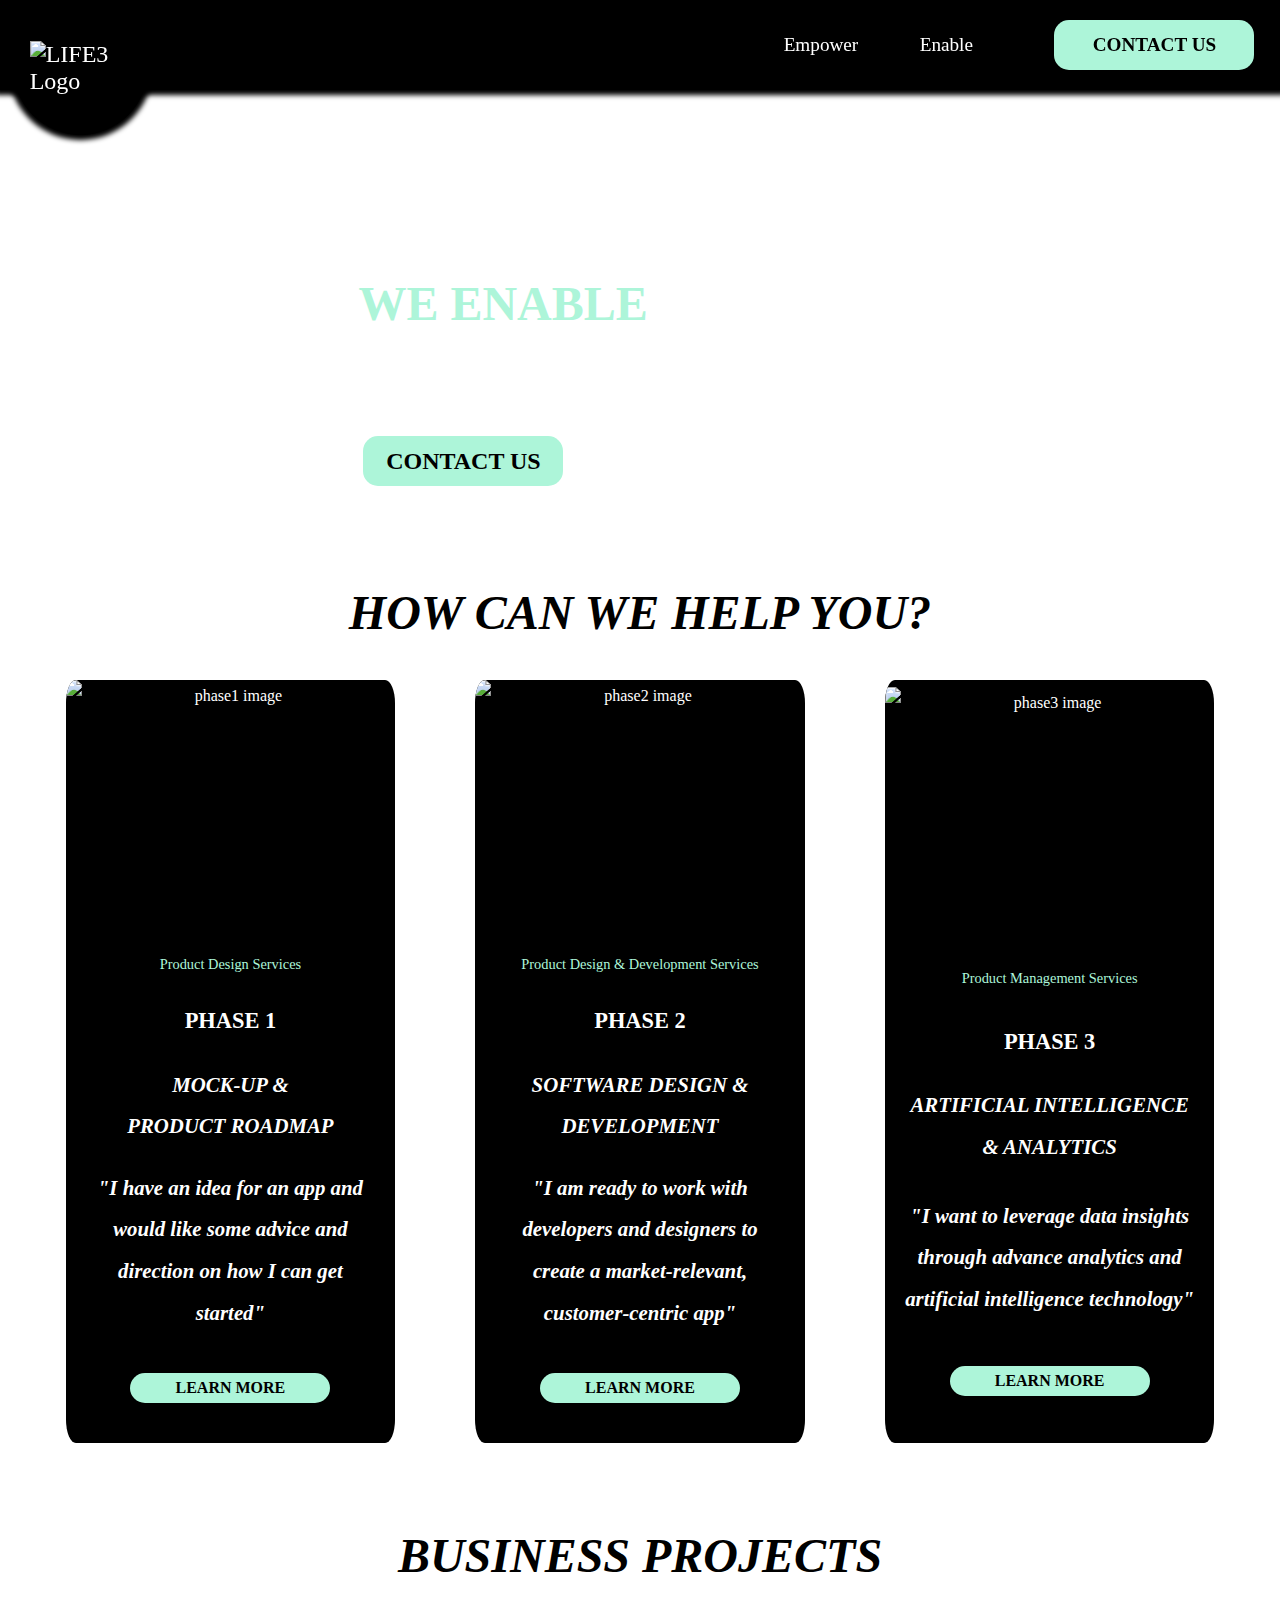
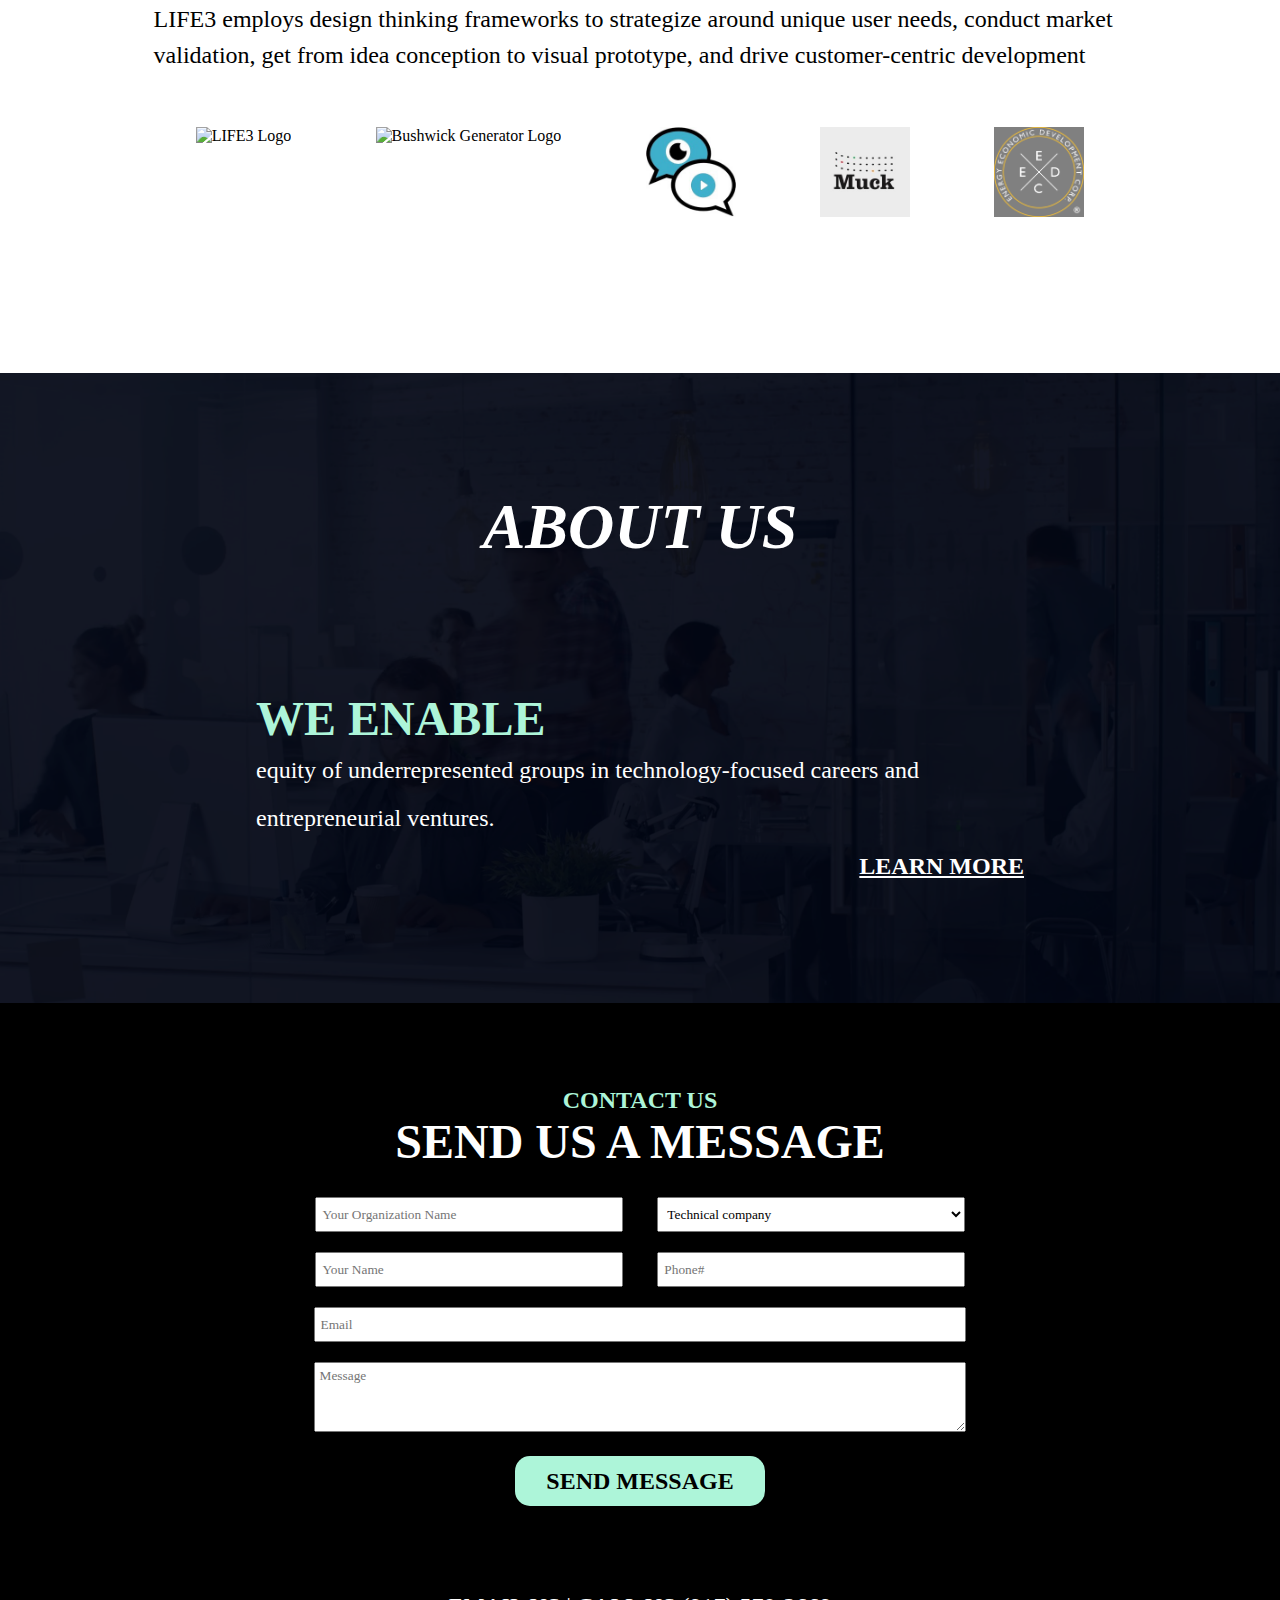
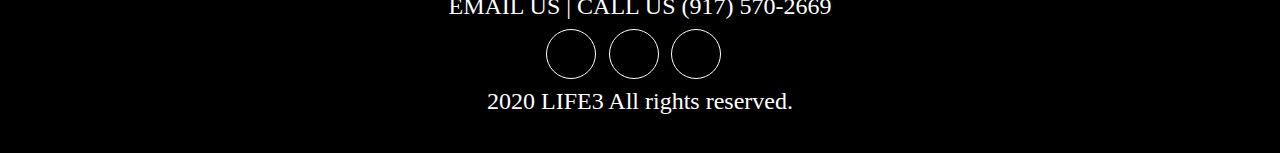
==== commit 9db9c739: "added contactInfo table and changed to php send_email" ====
--- a/index.html
+++ b/index.html
@@ -1,337 +1,348 @@
 <!DOCTYPE html>
 <html lang="en">
 
-    <head>
-        <meta charset="UTF-8">
-        <meta name="viewport" content="width=device-width, initial-scale=1.0">
-        <meta http-equiv="X-UA-Compatible" content="ie=edge">
-        <title>LIFE3 - Learn & Innovate For Education, Enablement, Empowerment</title>
-        <link type="text/css" rel="stylesheet" href="CSS/styles.css">
-    
-        <link rel="shortcut icon" href="/favicon.ico"/>
-        <link rel="apple-touch-icon-precomposed" sizes="57x57" href="/favicon/apple-touch-icon-57x57.png" />
-        <link rel="apple-touch-icon-precomposed" sizes="114x114" href="/favicon/apple-touch-icon-114x114.png" />
-        <link rel="apple-touch-icon-precomposed" sizes="72x72" href="/favicon/apple-touch-icon-72x72.png" />
-        <link rel="apple-touch-icon-precomposed" sizes="144x144" href="/favicon/apple-touch-icon-144x144.png" />
-        <link rel="apple-touch-icon-precomposed" sizes="60x60" href="/favicon/apple-touch-icon-60x60.png" />
-        <link rel="apple-touch-icon-precomposed" sizes="120x120" href="/favicon/apple-touch-icon-120x120.png" />
-        <link rel="apple-touch-icon-precomposed" sizes="76x76" href="/favicon/apple-touch-icon-76x76.png" />
-        <link rel="apple-touch-icon-precomposed" sizes="152x152" href="/favicon/apple-touch-icon-152x152.png" />
-        <link rel="icon" type="image/png" href="/favicon/favicon-196x196.png" sizes="196x196" />
-        <link rel="icon" type="image/png" href="/favicon/favicon-96x96.png" sizes="96x96" />
-        <link rel="icon" type="image/png" href="/favicon/favicon-32x32.png" sizes="32x32" />
-        <link rel="icon" type="image/png" href="/favicon/favicon-16x16.png" sizes="16x16" />
-        <link rel="icon" type="image/png" href="/favicon/favicon-128.png" sizes="128x128" />
-        <meta name="application-name" content="LIFE3 - Learn & Innovate For Education, Enablement, Empowerment"/>
-        <meta name="msapplication-TileColor" content="#FFFFFF" />
-        <meta name="msapplication-TileImage" content="/favicon/mstile-144x144.png" />
-        <meta name="msapplication-square70x70logo" content="/favicon/mstile-70x70.png" />
-        <meta name="msapplication-square150x150logo" content="/favicon/mstile-150x150.png" />
-        <meta name="msapplication-wide310x150logo" content="/favicon/mstile-310x150.png" />
-        <meta name="msapplication-square310x310logo" content="/favicon/mstile-310x310.png" />
-    </head>
-    
-    <body>
-        <header>
-            <nav class="navBar" id="navbar">
-                <a class="navLink navLogo" href="."><img src="Assets/Images/Icons/LIFE3HeaderLogo.png" alt="LIFE3 Logo"
-                            title="LIFE3"></img></a>
-                            <a class="navLink navLinkText" href="Pages/empower.html">Empower</a>
-                <a class="navLink navLinkText" href="Pages/enable.html">Enable</a>
-                <a class="navLink navLinkText" href="Pages/signin.php">Educate</a>
-                <a href="#contactUs"><button class="contactUsButton"><p>Contact Us</p></button></a>
-            </nav>
-             
-            <video autoplay muted loop>
-                <source  src="Assets/Images/Banner/life3.MP4">     
-            </video>
-    
-            <div class="banner">
-                <h1>WE ENABLE</h1>
-                    <h2>equity of underrepresented groups in technology-focused careers and entrepreneurial ventures<h2>
-                    <a href="#contactUs"> <button> Contact Us </button> </a>
-                <a class="newBannerLogo" href="."><img src="Assets/Images/Icons/LIFE3HeaderLogo.png" alt="LIFE3 Logo"
-                    title="LIFE3"></img></a>
-            </div>
-        </header>
-    
-        <main>     
-            <!-- How Can We Help You Section -->
-            <div class="mainInfo" id="mainInfo">
-                <h1>HOW CAN WE HELP YOU?</h1>
-                <div class="mainInfoContainer">
-                    <div class="phaseContainer slide" file="https://drive.google.com/file/d/132avrm1sUKYvK113wnqbtJU4dDMeUw58/preview">
-                        <img src="Assets/Images/Banner/Phase 1.png" alt="phase1 image">
-                        <p class="describle">
-                            Product Design Services
-                        </p>
-                        <div class="phase"><h2>phase 1</h2><p>Mock-up & <br>Product Roadmap</p></div>
-                        <h2 class="slide" file="https://drive.google.com/file/d/1OTD5Q39uO-Q5GZgblyNYOxA5eaNanppP/preview">"I have an idea for an app and would like some advice and direction on how I can get started"</h2>                    
-                        <a><button>learn more</button></a>
-                    </div>
-                    <div class="phaseContainer slide" file="https://drive.google.com/file/d/1Wsx8BNNwfMMfy0UDoGUVRAj0qnQWZUPk/preview">
-                        <img src="Assets/Images/Banner/Phase 2.png" alt="phase2 image">
-                        <p class="describle">Product Design & Development Services</p>
-                        <div class="phase"><h2>phase 2</h2><p>Software Design & <br>Development</p></div>
-                        <h2>"I am ready to work with developers and designers to create a market-relevant, customer-centric app"</h2>
-                        <a><button>learn more</button></a>
-                    </div>
-                    <div class="phaseContainer">
-                        <img src="Assets/Images/Banner/Phase 3.png" alt="phase3 image">
-                        <p class="describle">Product Management Services</p>
-                        <div class="phase"><h2>phase 3</h2><p>Artificial Intelligence<br> & Analytics</p></div>
-                        <h2>"I want to leverage data insights through advance analytics and artificial intelligence technology"</h2>
-                        <a><button>learn more</button></a>
-                    </div>
-                </div>
-                
+<head>
+    <meta charset="UTF-8">
+    <meta name="viewport" content="width=device-width, initial-scale=1.0">
+    <meta http-equiv="X-UA-Compatible" content="ie=edge">
+    <title>LIFE3 - Learn & Innovate For Education, Enablement, Empowerment</title>
+    <link type="text/css" rel="stylesheet" href="CSS/styles.css">
+
+    <link rel="shortcut icon" href="/favicon.ico"/>
+    <link rel="apple-touch-icon-precomposed" sizes="57x57" href="/favicon/apple-touch-icon-57x57.png" />
+    <link rel="apple-touch-icon-precomposed" sizes="114x114" href="/favicon/apple-touch-icon-114x114.png" />
+    <link rel="apple-touch-icon-precomposed" sizes="72x72" href="/favicon/apple-touch-icon-72x72.png" />
+    <link rel="apple-touch-icon-precomposed" sizes="144x144" href="/favicon/apple-touch-icon-144x144.png" />
+    <link rel="apple-touch-icon-precomposed" sizes="60x60" href="/favicon/apple-touch-icon-60x60.png" />
+    <link rel="apple-touch-icon-precomposed" sizes="120x120" href="/favicon/apple-touch-icon-120x120.png" />
+    <link rel="apple-touch-icon-precomposed" sizes="76x76" href="/favicon/apple-touch-icon-76x76.png" />
+    <link rel="apple-touch-icon-precomposed" sizes="152x152" href="/favicon/apple-touch-icon-152x152.png" />
+    <link rel="icon" type="image/png" href="/favicon/favicon-196x196.png" sizes="196x196" />
+    <link rel="icon" type="image/png" href="/favicon/favicon-96x96.png" sizes="96x96" />
+    <link rel="icon" type="image/png" href="/favicon/favicon-32x32.png" sizes="32x32" />
+    <link rel="icon" type="image/png" href="/favicon/favicon-16x16.png" sizes="16x16" />
+    <link rel="icon" type="image/png" href="/favicon/favicon-128.png" sizes="128x128" />
+    <meta name="application-name" content="LIFE3 - Learn & Innovate For Education, Enablement, Empowerment"/>
+    <meta name="msapplication-TileColor" content="#FFFFFF" />
+    <meta name="msapplication-TileImage" content="/favicon/mstile-144x144.png" />
+    <meta name="msapplication-square70x70logo" content="/favicon/mstile-70x70.png" />
+    <meta name="msapplication-square150x150logo" content="/favicon/mstile-150x150.png" />
+    <meta name="msapplication-wide310x150logo" content="/favicon/mstile-310x150.png" />
+    <meta name="msapplication-square310x310logo" content="/favicon/mstile-310x310.png" />
+</head>
+
+<body>
+    <header>
+        <nav class="navBar" id="navbar">
+            <a class="navLink navLogo" href="."><img src="Assets/Images/Icons/LIFE3HeaderLogo.png" alt="LIFE3 Logo"
+                        title="LIFE3"></img></a>
+                        <a class="navLink navLinkText" href="Pages/empower.html">Empower</a>
+            <a class="navLink navLinkText" href="Pages/enable.html">Enable</a>
+            <!-- <a class="navLink navLinkText" href="Pages/signin.php">Educate</a> -->
+            <a href="#contactUs"><button class="navLink navLinkText">Contact Us</button></a>
+        </nav>
+         
+        <video autoplay muted loop>
+            <source  src="Assets/Images/Banner/life3.MP4">     
+        </video>
+
+        <div class="banner">
+            <h1>WE ENABLE</h1>
+                <h2>equity of underrepresented groups in technology-focused careers and entrepreneurial ventures<h2>
+                <a href="#contactUs"> <button> Contact Us </button> </a>
+        </div>
+    </header>
+
+    <main>     
+        <!-- How Can We Help You Section -->
+        <div class="mainInfo" id="mainInfo">
+            <h1>HOW CAN WE HELP YOU?</h1>
+            <div class="mainInfoContainer">
+                <div class="phaseContainer slide" file="https://drive.google.com/file/d/132avrm1sUKYvK113wnqbtJU4dDMeUw58/preview">
+                    <img src="Assets/Images/Banner/phase1.png" alt="phase1 image">
+                    <p class="describle">
+                        Product Design Services
+                    </p>
+                    <div class="phase"><h2>phase 1</h2><p>Mock-up & <br>Product Roadmap</p></div>
+                    <h2 class="slide" file="https://drive.google.com/file/d/1OTD5Q39uO-Q5GZgblyNYOxA5eaNanppP/preview">"I have an idea for an app and would like some advice and direction on how I can get started"</h2>                    
+                    <a><button>learn more</button></a>
+                </div>
+                <div class="phaseContainer slide" file="https://drive.google.com/file/d/1Wsx8BNNwfMMfy0UDoGUVRAj0qnQWZUPk/preview">
+                    <img src="Assets/Images/Banner/phase2.png" alt="phase2 image">
+                    <p class="describle">Product Design & Development Services</p>
+                    <div class="phase"><h2>phase 2</h2><p>Software Design & <br>Development</p></div>
+                    <h2>"I am ready to work with developers and designers to create a market-relevant, customer-centric app"</h2>
+                    <a><button>learn more</button></a>
+                </div>
+                <div class="phaseContainer">
+                    <img src="Assets/Images/Banner/phase3.png" alt="phase3 image">
+                    <p class="describle">Product Management Services</p>
+                    <div class="phase"><h2>phase 3</h2><p>Artificial Intelligence<br> & Analytics</p></div>
+                    <h2>"I want to leverage data insights through advance analytics and artificial intelligence technology"</h2>
+                    <a><button>learn more</button></a>
+                </div>
             </div>
             
+        </div>
         
-            <!-- Projects -->
-            <div class="partners">
-                    <div class="partnersInfoContainer">
-                        <div class="partnersText">
-                            <h1><a href="https://www.linkedin.com/feed/hashtag/businessprojects"
-                                    target="_blank">Business Projects</a></h1>
-                            <p> LIFE3 employs design thinking frameworks to strategize around unique user needs, conduct
-                                market validation, get from idea conception to visual prototype, and drive customer-centric
-                                development</p>
+    
+        <!-- Projects -->
+        <div class="partners">
+                <div class="partnersInfoContainer">
+                    <div class="partnersText">
+                        <h1><a href="https://www.linkedin.com/feed/hashtag/businessprojects"
+                                target="_blank">Business Projects</a></h1>
+                        <p> LIFE3 employs design thinking frameworks to strategize around unique user needs, conduct
+                            market validation, get from idea conception to visual prototype, and drive customer-centric
+                            development</p>
+                    </div>
+                    
+                    <div class="partnerLogosContainer">
+                        <figure id="lifeweAdviseContent" class="partnerLogo">
+                            <img src="Assets/Images/Icons/life3developLogo.png" alt="LIFE3 Logo" title="LIFE3"> 
+                        <figcaption>
+                            <p class="weOfferContent">LIFE3 has been working with a full-stack developer, User Experience Designers, and a Visual Designer to illustrate the value provided to both professional and business development through a unique business model.</p>
+                            <div class="weProvideContent"></div>
+                            <div class="weAdviseContent"></div>
+                        </figcaption>
+                        </figure>
+                        <figure id="generator" class="partnerLogo">
+                            <img src="Assets/Images/Icons/generator.png"
+                                alt="Bushwick Generator Logo" title="Bushwick Generator">
+                                <figcaption>
+                                    <p class="weOfferContent">Generator information1</p>
+                                    <div class="weProvideContent">Generator information2</div>
+                                    <div class="weAdviseContent">Generator information3</div>
+                                </figcaption>
+                        </figure>
+                        <figure id="tvSensei" class="partnerLogo">
+                            <img src="Assets/Images/Icons/tvSensei.jpg" alt="TVSensei Logo"
+                                title="TVSensei">
+                        </figure>
+                        <figure id="mucktracker" class="partnerLogo">
+                            <img src="Assets/Images/Icons/mucktracker.png" alt="Mucktraker Logo" title="MuckTracker">
+                        </figure>
+                        <figure id="energyedc" class="partnerLogo"> 
+                            <img src="Assets/Images/Icons/energyedc.png" alt="Energy Economic Development Corp Logo"
+                                title="Energy Economic Development Corp">
+                        </figure>
+                    </div>
+                </div>
+        </div>
+
+
+    
+    <!-- About Us -->
+    <div class="about">
+        <div>
+            <h1 class= "aboutUs">  ABOUT US </h1>
+        </div>
+
+        <div class = "aboutContent">
+            <h1>WE ENABLE</h1>
+            <p>equity of underrepresented groups in technology-focused careers and entrepreneurial ventures.</p>
+            <a href="Pages/enable.html"><p class="click">learn more</p></a>
+        </div>
+
+    </div>
+    
+</main>
+
+    <!-- Light Box -->
+    <div class="lightBox">
+        <div class="lightBoxBackground">
+
+        </div>
+        <i class="fas fa-times exitIcon"></i>
+        <div class="lightBoxContent">
+            <iframe class="slideShow" src="" frameborder="0" allowfullscreen="true" mozallowfullscreen="true"
+                webkitallowfullscreen="true"></iframe>
+            <div class="teamMemberLightBox">
+                <div class="teamProfileImage">
+                    <img>
+                    <a href="" target="_blank">
+                        <div class="socialIcon">
+                            <i class="fab fa-linkedin-in"></i>
                         </div>
-                        
-                        <div class="partnerLogosContainer">
-                            <figure id="lifeweAdviseContent" class="partnerLogo">
-                                <!-- <a class="partnerLogo" href="../#lifeweAdviseContent&"> -->
-                                    <img src="Assets/Images/Icons/life3developLogo.png" alt="LIFE3 Logo" title="LIFE3"> 
-                            <figcaption>
-                                <p class="weOfferContent">LIFE3 has been working with a full-stack developer, User Experience Designers, and a Visual Designer to illustrate the value provided to both professional and business development through a unique business model.</p>
-                                <div class="weProvideContent"></div>
-                                <div class="weAdviseContent"></div>
-                            </figcaption>
-                            </figure>
-                            <figure id="generator" class="partnerLogo">
-                                <img src="Assets/Images/Icons/generator.png"
-                                    alt="Bushwick Generator Logo" title="Bushwick Generator">
-                                    <figcaption>
-                                        <p class="weOfferContent">Generator information1</p>
-                                        <div class="weProvideContent">Generator information2</div>
-                                        <div class="weAdviseContent">Generator information3</div>
-                                    </figcaption>
-                            </figure>
-                            <figure id="tvSensei" class="partnerLogo">
-                                <img src="Assets/Images/Icons/tvSensei.jpg" alt="TVSensei Logo"
-                                    title="TVSensei">
-                            </figure>
-                            <figure id="mucktracker" class="partnerLogo">
-                                <img src="Assets/Images/Icons/mucktracker.png" alt="Mucktraker Logo" title="MuckTracker">
-                            </figure>
-                            <figure id="energyedc" class="partnerLogo"> 
-                                <img src="Assets/Images/Icons/energyedc.png" alt="Energy Economic Development Corp Logo"
-                                    title="Energy Economic Development Corp">
-                            </figure>
-                        </div>
-                    </div>
-            </div>
-    
-    
-        
-        <!-- About Us -->
-        <div class="about">
+                    </a>
+                </div>
+                <div class="profileInformation">
+                    <h1 class="teamName"></h1>
+                    <h2 class="teamRole"></h2>
+                    <ul class="roleDescription">
+                        <li></li>
+                        <li></li>
+                        <li></li>
+                    </ul>
+                </div>
+
+            </div>
+        </div>
+
+        <div class="projectLightBox">
             <div>
-                <h1 class= "aboutUs">  ABOUT US </h1>
-            </div>
-    
-            <div class = "aboutContent">
-                <h1>WE ENABLE</h1>
-                <p>equity of underrepresented groups in technology-focused careers and entrepreneurial ventures.</p>
-                <a href=""><p class="click">learn more <strong>&rarr;</strong></p></a>
-            </div>
-    
-        </div>
-        
-    </main>
-    
-        <!-- Light Box -->
-        <div class="lightBox">
-            <div class="lightBoxBackground">
-    
-            </div>
-            <i class="fas fa-times exitIcon"></i>
-            <div class="lightBoxContent">
-                <iframe class="slideShow" src="" frameborder="0" allowfullscreen="true" mozallowfullscreen="true"
-                    webkitallowfullscreen="true"></iframe>
-                <div class="teamMemberLightBox">
-                    <div class="teamProfileImage">
-                        <img>
-                        <a href="" target="_blank">
-                            <div class="socialIcon">
-                                <i class="fab fa-linkedin-in"></i>
-                            </div>
-                        </a>
-                    </div>
-                    <div class="profileInformation">
-                        <h1 class="teamName"></h1>
-                        <h2 class="teamRole"></h2>
-                        <ul class="roleDescription">
+                <img class="partnerLogo" src="Assets/Images/Icons/life3developLogo.png" alt="LIFE3 Logo" title="LIFE3"> 
+            </div>
+            <h1>Our Services</h1>
+            <div class="servicesContent">
+                <p>
+                    LIFE3 has been working with a full-stack developer, ont-end developers
+                    and designers to redesign the website and illusate the value provided to
+                    both professional and business development through a unique business model.
+                </p>
+            </div>
+            <div class="phaseContainer">
+                <div class="phase">
+                    <h2>phase 1</h2><p>Mock-up & <br>Product Roadmap</p><br>
+                    <p class="listhead">User Experience Design</p>
+                    <div class="weAdviseContent">
+                        <ul>
                             <li></li>
                             <li></li>
                             <li></li>
                         </ul>
                     </div>
-    
-                </div>
-            </div>
-    
-            <div class="projectLightBox">
-                <div class="weOffer">
-                    <div>
-                        <img class="phaseIcon" src="Assets/Images/Icons/We offter.png">
-                        <h2>We Offer</h2>
-                    </div>
-                    <div class="weOfferContent"></div>
-                </div>
-                <div class="weProvide">
-                    <div>
-                        <img class="phaseIcon" src="Assets/Images/Icons/We provide.png">
-                        <h2>We Provide</h2>
-                    </div>
-                    <div class="teamContainer">
-                        <h2>The Project Team</h2>
-    
-                        <div class="teamMemberContainer">
-                            <div class="teamProfiles2">
-                                <figure id="omarD">
-                                    <img class="teamProfileImage" src="Assets/Images/Team/omar.jpg"
-                                    linkedin="https://www.linkedin.com/in/omar-duran-88b35769/"
-                                    alt="Image of Omar Duran" title="Omar Duran">
+                </div>
+                
+                <div class="phase">
+                    <h2>phase 2</h2><p>Software Design & <br>Development</p><br>
+                    <p class="listhead">Design Thinking</p>
+                </div>
+    
+            </div>
+
+            <div class="teamContainer">
+                <h2>The 2020 Project Team</h2>
+
+                <div class="teamMemberContainer">
+                    <div class="teamProfiles2">
+                        <figure id="omarD">
+                            <img class="teamProfileImage" src="Assets/Images/Team/omar.jpg"
+                            linkedin="https://www.linkedin.com/in/omar-duran-88b35769/"
+                            alt="Image of Omar Duran" title="Omar Duran">
+                                <p class="teamName">Omar Duran</p>
+                                <p class="teamRole">Product Specialist</p>
+                                <figcaption>
+                                    <p class="teamName">Omar Duran</p>
+                                    <p class="teamRole">Product Specialist</p>
+                                    <!-- <div class="weProvideContent">
+
+                                        <ul class="roleDescription">
+                                        </ul>
+                                    </div> -->
+                                    <ul class="roleDescription generator">
+                                        <li>Synthesizing results from user interviews to help support further
+                                            product design
+                                            and strategy</li>
+                                        <li>Creating User Personas and User Journeys for the local entrepreneur
+                                            and the
+                                            local resident</li>
+                                    </ul> 
+                                </figcaption>
+                        </figure>
+                    </div>
+                </div>
+                    <div class="teamMemberContainer">
+                        <div class="teamProfiles2">
+                            <figure id="omarD">
+                                <img class="teamProfileImage" src="Assets/Images/Team/omar.jpg"
+                                linkedin="https://www.linkedin.com/in/omar-duran-88b35769/"
+                                alt="Image of Omar Duran" title="Omar Duran">
+                                    <p class="teamName">Omar Duran</p>
+                                    <p class="teamRole">Product Specialist</p>
+                                    <figcaption>
                                         <p class="teamName">Omar Duran</p>
                                         <p class="teamRole">Product Specialist</p>
-                                        <figcaption>
-                                            <p class="teamName">Omar Duran</p>
-                                            <p class="teamRole">Product Specialist</p>
-                                            <!-- <div class="weProvideContent">
-    
-                                                <ul class="roleDescription">
-                                                </ul>
-                                            </div> -->
-                                            <ul class="roleDescription generator">
-                                                <li>Synthesizing results from user interviews to help support further
-                                                    product design
-                                                    and strategy</li>
-                                                <li>Creating User Personas and User Journeys for the local entrepreneur
-                                                    and the
-                                                    local resident</li>
-                                            </ul> 
-                                        </figcaption>
-                                </figure>
-                            </div>
-                    </div>
-                        <div class="teamMemberContainer">
-                            <div class="teamProfiles2">
-                                <figure id="omarD">
-                                    <img class="teamProfileImage" src="Assets/Images/Team/omar.jpg"
-                                    linkedin="https://www.linkedin.com/in/omar-duran-88b35769/"
-                                    alt="Image of Omar Duran" title="Omar Duran">
-                                        <p class="teamName">Omar Duran</p>
-                                        <p class="teamRole">Product Specialist</p>
-                                        <figcaption>
-                                            <p class="teamName">Omar Duran</p>
-                                            <p class="teamRole">Product Specialist</p>
-                                            <ul class="roleDescription generator">
-                                                <li>Synthesizing results from user interviews to help support further
-                                                    product design
-                                                    and strategy</li>
-                                                <li>Creating User Personas and User Journeys for the local entrepreneur
-                                                    and the
-                                                    local resident</li>
-                                            </ul> 
-                                        </figcaption>
-                                </figure>
-                            </div>
+                                        <ul class="roleDescription generator">
+                                            <li>Synthesizing results from user interviews to help support further
+                                                product design
+                                                and strategy</li>
+                                            <li>Creating User Personas and User Journeys for the local entrepreneur
+                                                and the
+                                                local resident</li>
+                                        </ul> 
+                                    </figcaption>
+                            </figure>
                         </div>
                     </div>
                 </div>
-    
-                <div class="weAdvise" style="height: 33%;">
-                    <div>
-                        <img class="phaseIcon" src="Assets/Images/Icons/We advise.png">
-                        <h2>We Advise</h2>
-                    </div>
-                    <div class="phase" style="border-bottom-left-radius: 40px;">
-                        <h2>phase 1</h2><p>Mock-up & <br>Product Roadmap</p><br>
-                        <p class="listhead">User Experience Design</p>
-                        <div class="weAdviseContent">
-                            <ul>
-                                <li></li>
-                                <li></li>
-                                <li></li>
-                            </ul>
-                        </div>
-                    </div>
-                        <div class="phase"><h2>phase 2</h2><p>Software Design & <br>Development</p><br>
-                        <p class="listhead">Design Thinking</p></div>
-                        
-                </div>
-                <p class="nextProject">NEXT PROJECT</p>
-            </div>
-        </div>
-    
-        <footer>
-            <div class="contactUsForm" id="contactUs">
-                <form action="functions/contactform.php" method="POST">
-                    <h2>CONTACT US</h2>
-                    <h1>SEND US A MESSAGE</h1>
-                    <br>
-                    <div class="formInput">
-                        <input type="text" name="companyname" placeholder="Your Organization Name" id="companyname" >
-                        <select id="mylist" name="organizationtype" placeholder="CompanyType" id="organizationtype" >
-                            <option value ="Technical company">Technical Company</option>
-                            <option value ="Educational institution">Educational Institution</option>
-                            <option value ="others">Other</option>
-                        </select> 
-                    </div>
-                    <div class="formInput">
-                        <input type="text" name="name" placeholder="Your Name" id="name" >
-                        <input type="tel" name="phonenumber" placeholder="Phone#" id="phonenumber">
-                    </div>
-                    <input class="input2" type="email" name="emailaddress" placeholder="Email" id="emailaddress">
-                    <div class="messageInput">
-                        <textarea type="text" name="message" placeholder="Message" id="message"></textarea>
-                    </div>
-                    <input class="submitBtn" type="submit" value="SEND MESSAGE">
-                    <div id="submitBtn"><a href="https://formspree.io/xknqdbrk"></a></div>
-        
-                </form>
-            </div>
-            <!-- <img class="footerLogo" src="Assets/Images/Icons/LIFE3FooterLogo.png" alt="LIFE3 Logo" title="LIFE3"> -->
-            <!-- <div class="contactUsContainer">
-                <h3>CONTACT US</h3>
-                <p>215 Moore St, <br> Brooklyn, NY 11206 <br> USA</p>
-            </div> -->
-            <div class="socialMediaContainer">
-                <p>EMAIL US | CALL US (917) 570-2669</p>
-                <div class="iconBar">
-                    <a href="https://www.linkedin.com/company/life3-learn-innovate-for-innovation-enablement-empowerment/?viewAsMember=true"
-                        target="_blank">
-                        <div class="socialMediaIcon">
-                            <i class="fab fa-linkedin-in"></i></div>
-                    </a>
-                    <a href="https://www.facebook.com/life3innovate/?modal=admin_todo_tour" target="_blank">
-                        <div class="socialMediaIcon"><i class="fab fa-facebook-f"></i></div>
-                    </a>
-                    <a href="mailto:omar.duran@life3.io">
-                        <div class="socialMediaIcon"><i class="far fa-envelope"></i></div>
-                    </a>
-                </div>
-                <p class="copyright">2020 LIFE3 All rights reserved.<p>
-            </div>
-    
-        </footer>
-    </body>
-    <script src="JS/jquery-3.4.1.min.js"></script>
-    <script src="https://kit.fontawesome.com/05092dea8b.js"></script>
-    <script src="JS/imageMapResizer.min.js"></script>
-    
-    <script src="JS/main.js"></script>
-    
-    </html>+            <h1>2020 Life3 Website Redesign</h1>
+            <div class="redesignContainer">
+                <div class="redesigncell">
+                    <h2>BEFORE</h2>
+                    <img src="Assets/Images/2020 Before, 2019 After.png" alt="LIFE3 2020 Before Design">
+                </div>
+                <div class="redesigncell">
+                    <h2>AFTER</h2>
+                    <img src="Assets/Images/2020 After.png" alt="LIFE3 2020 After Design">
+                </div>
+            </div>
+
+            <div class="nextProject">
+                <a><p>2019 Website Release</p></a>
+                <img class="partnerLogo" src="Assets/Images/Icons/mucktracker.png" alt="Mucktraker Logo" title="MuckTracker">
+                <br>
+                <button>Next Project</button>
+            </div>
+        </div>
+    </div>
+
+    <footer>
+        <div class="contactUsForm" id="contactUs">
+            <form action="functions/handle_contact.php" method="POST"> 
+                <!-- https://formspree.io/xzbeebbo -->
+                <h2>CONTACT US</h2>
+                <h1>SEND US A MESSAGE</h1>
+                <br>
+                <div class="formInput">
+                    <input type="text" name="companyName" placeholder="Your Organization Name">
+                    <select id="mylist" name="organizationType" placeholder="Company Type">
+                        <option value ="technicalCompany">Technical company</option>
+                        <option value ="educationalInstitution">Educational institution</option>
+                        <option value ="others">Other</option>
+                    </select> 
+                </div>
+                <div class="formInput">
+                    <input type="text" name="name" placeholder="Your Name">
+                    <input type="tel" name="phoneNumber" placeholder="Phone#">
+                </div>
+                <input class="input2" type="email" name="emailAddress" placeholder="Email">
+                <div class="messageInput">
+                    <textarea type="text" name="message" placeholder="Message"></textarea>
+                </div>
+                <input class="submitBtn" type="submit" value="SEND MESSAGE">
+    
+            </form>
+        </div>
+        <!-- <img class="footerLogo" src="Assets/Images/Icons/LIFE3FooterLogo.png" alt="LIFE3 Logo" title="LIFE3"> -->
+        <!-- <div class="contactUsContainer">
+            <h3>CONTACT US</h3>
+            <p>215 Moore St, <br> Brooklyn, NY 11206 <br> USA</p>
+        </div> -->
+        <div class="socialMediaContainer">
+            <p>EMAIL US | CALL US (917) 570-2669</p>
+            <div class="iconBar">
+                <a href="https://www.linkedin.com/company/life3-learn-innovate-for-innovation-enablement-empowerment/?viewAsMember=true"
+                    target="_blank">
+                    <div class="socialMediaIcon">
+                        <i class="fab fa-linkedin-in"></i></div>
+                </a>
+                <a href="https://www.facebook.com/life3innovate/?modal=admin_todo_tour" target="_blank">
+                    <div class="socialMediaIcon"><i class="fab fa-facebook-f"></i></div>
+                </a>
+                <a href="mailto:omar.duran@life3.io">
+                    <div class="socialMediaIcon"><i class="far fa-envelope"></i></div>
+                </a>
+            </div>
+            <p class="copyright">2020 LIFE3 All rights reserved.<p>
+        </div>
+
+    </footer>
+</body>
+<script src="JS/jquery-3.4.1.min.js"></script>
+<script src="https://kit.fontawesome.com/05092dea8b.js"></script>
+<script src="JS/imageMapResizer.min.js"></script>
+
+<script src="JS/main.js"></script>
+
+</html>--- a/CSS/styles.css
+++ b/CSS/styles.css
@@ -33,9 +33,9 @@
 
 button {
     text-transform: uppercase;
-    width: 250px;
+    width: 200px;
     height: 50px;
-    background-color: mediumaquamarine; 
+    background-color: #ADF5D9; 
     border: 0; 
     border-radius: 15px;
     font-weight:bold;
@@ -178,7 +178,7 @@
 .banner h1 {
     font-weight: 900;
     line-height: 2;
-    color: mediumaquamarine;
+    color: #ADF5D9;
     margin-top: 5%;
 }
 .banner h2 {
@@ -212,7 +212,7 @@
 }
 .enableBanner h1 {
     line-height: 2;
-    color: mediumaquamarine;
+    color: #ADF5D9;
 }
 .enableBanner h2 {
     line-height: 1.5;
@@ -265,7 +265,7 @@
     /* float: left; */
     margin-right: 10px;
     border-radius:50%; 
-    border:3px solid mediumaquamarine;
+    border:3px solid #ADF5D9;
 }
 
 .testimonialsName {
@@ -331,7 +331,7 @@
 }
 
 .mainInfo .describle {
-    color: mediumaquamarine;
+    color: #ADF5D9;
 }
 
 .mainInfo button {
@@ -484,7 +484,7 @@
 
 .about h1 {
     font-weight: 900;
-    color: mediumaquamarine;
+    color: #ADF5D9;
     padding-top: 10%;
     /* padding-top: 80px; */
 }
@@ -524,7 +524,7 @@
 }
 
 .contactUsForm h2 {
-    color: mediumaquamarine;
+    color: #ADF5D9;
     font-size: 1.5rem;
     font-weight: 900;
 }
@@ -536,7 +536,7 @@
 .contactUsForm .submitBtn {
     width: 250px;
     height: 50px;
-    background-color: mediumaquamarine; 
+    background-color: #ADF5D9; 
     border: 0; 
     border-radius: 15px; 
     font-size: 1.5rem;
@@ -910,7 +910,7 @@
     /* padding: 20px 10%; */
 }
 .projectLightBox .phase h2{
-    background-color: mediumaquamarine;
+    background-color: #ADF5D9;
     color: black;
     text-transform: uppercase;
     font-weight: 900;
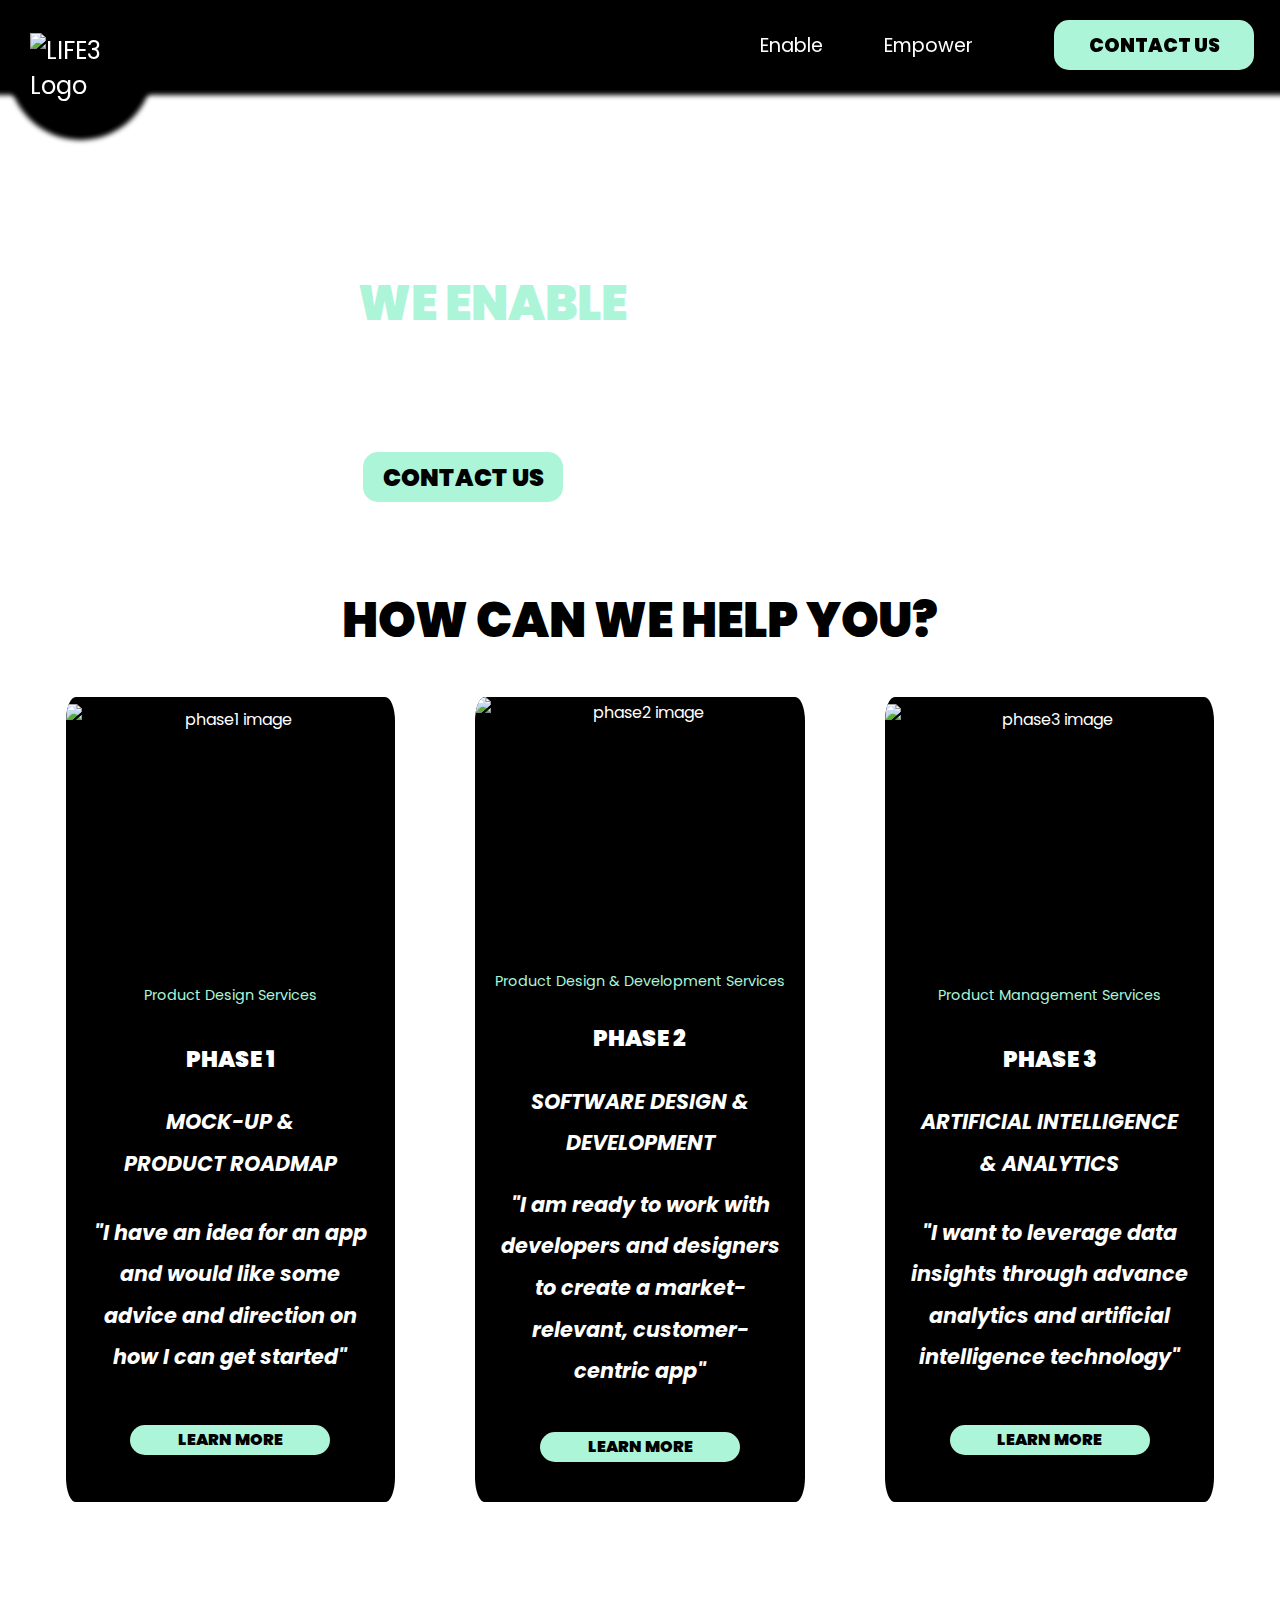
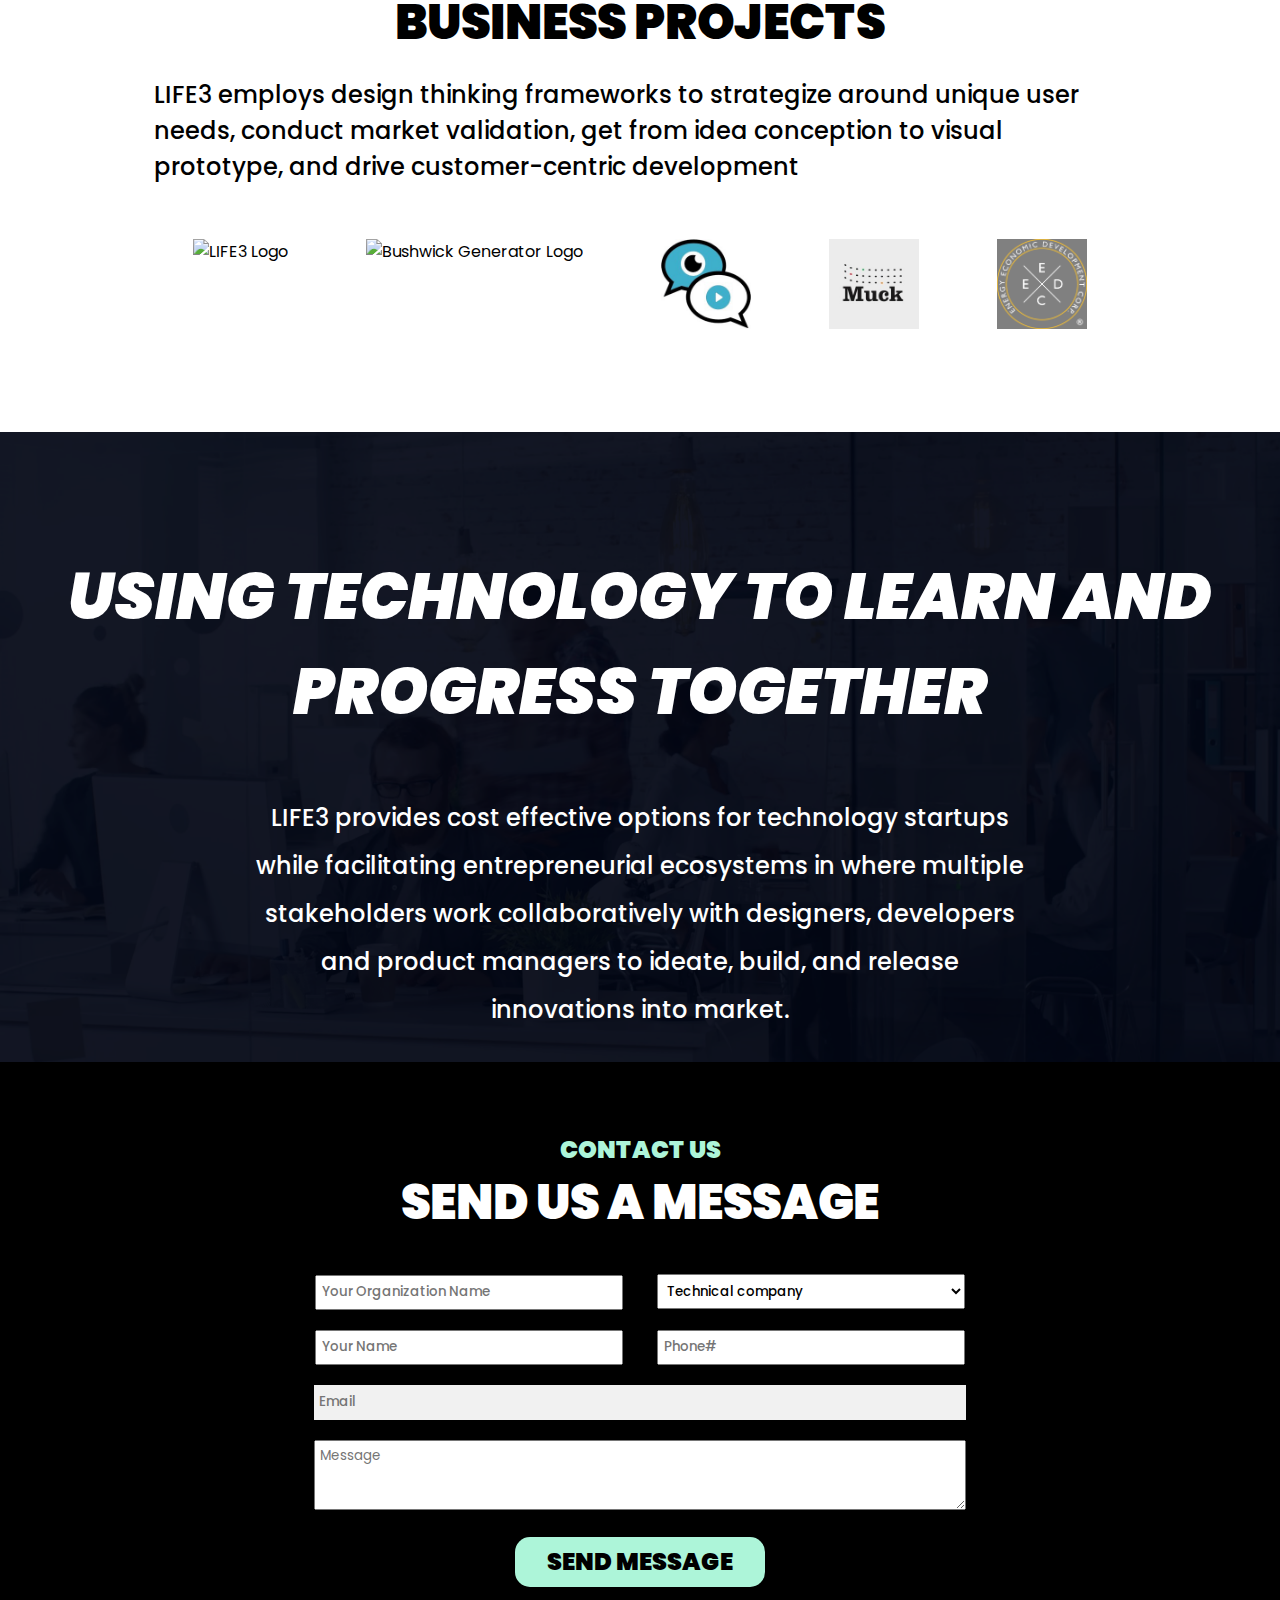
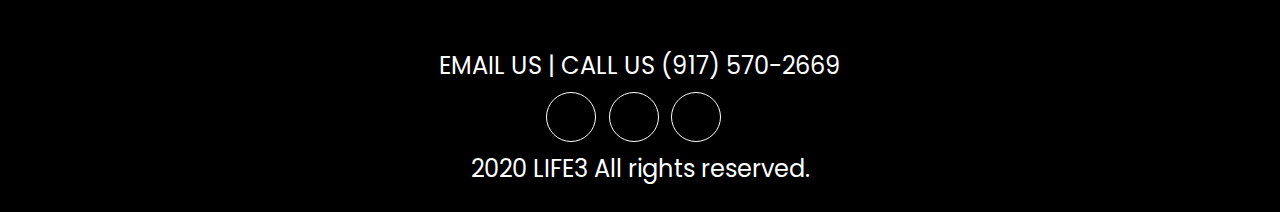
==== commit 0772c4ed: "changed the font and text context" ====
--- a/index.html
+++ b/index.html
@@ -36,9 +36,8 @@
         <nav class="navBar" id="navbar">
             <a class="navLink navLogo" href="."><img src="Assets/Images/Icons/LIFE3HeaderLogo.png" alt="LIFE3 Logo"
                         title="LIFE3"></img></a>
-                        <a class="navLink navLinkText" href="Pages/empower.html">Empower</a>
-            <a class="navLink navLinkText" href="Pages/enable.html">Enable</a>
-            <!-- <a class="navLink navLinkText" href="Pages/signin.php">Educate</a> -->
+            <a class="navLink navLinkText" href="../index.html">Enable</a>
+            <a class="navLink navLinkText" href="empower.html">Empower</a>
             <a href="#contactUs"><button class="navLink navLinkText">Contact Us</button></a>
         </nav>
          
@@ -48,7 +47,7 @@
 
         <div class="banner">
             <h1>WE ENABLE</h1>
-                <h2>equity of underrepresented groups in technology-focused careers and entrepreneurial ventures<h2>
+                <h2>you to build and design your digital application in a diverse and equitable environment<h2>
                 <a href="#contactUs"> <button> Contact Us </button> </a>
         </div>
     </header>
@@ -135,13 +134,13 @@
     <!-- About Us -->
     <div class="about">
         <div>
-            <h1 class= "aboutUs">  ABOUT US </h1>
+            <h1 class= "aboutUs">USING TECHNOLOGY TO LEARN AND PROGRESS TOGETHER</h1>
         </div>
 
         <div class = "aboutContent">
-            <h1>WE ENABLE</h1>
-            <p>equity of underrepresented groups in technology-focused careers and entrepreneurial ventures.</p>
-            <a href="Pages/enable.html"><p class="click">learn more</p></a>
+            <!-- <h1>WE ENABLE</h1> -->
+            <p>LIFE3 provides cost effective options for technology startups while facilitating entrepreneurial ecosystems in where multiple stakeholders work collaboratively with designers, developers and product managers to ideate, build, and release innovations into market.</p>
+            <!-- <a href="Pages/enable.html"><p class="click">learn more</p></a> -->
         </div>
 
     </div>
--- a/CSS/styles.css
+++ b/CSS/styles.css
@@ -1,10 +1,13 @@
 /* Global Stylings */
 
+/* @import url('https://fonts.googleapis.com/css2?family=Esteban&display=swap'); */
+@import url('https://fonts.googleapis.com/css2?family=Poppins:wght@500&display=swap');
 * {
     box-sizing: border-box;
     margin: 0;
     padding: 0;
-    font-family: magneta, "Palatino Linotype", "Book Antiqua", Palatino, serif;
+    font-family: Poppins;
+    /*, magneta, "Palatino Linotype", "Book Antiqua", Palatino, serif; */
     scroll-behavior: smooth;
 }
 
@@ -16,6 +19,7 @@
 h1 {
     text-transform: uppercase;
     font-size: 3.5rem;
+    text-decoration: none;
 }
 
 h2 {
@@ -24,6 +28,7 @@
 
 p, li {
     font-size: 1.5rem;
+    text-decoration: none;
 }
 
 a {
@@ -180,6 +185,7 @@
     line-height: 2;
     color: #ADF5D9;
     margin-top: 5%;
+    text-decoration: none;
 }
 .banner h2 {
     font-weight: 500;
@@ -314,7 +320,7 @@
 .mainInfo h1 {
     text-align: center;
     font-weight: 900;
-    font-style: italic;
+    /* font-style: italic; */
 }
 
 .mainInfo h2 {
@@ -408,7 +414,7 @@
     text-transform: uppercase;
     color: black;
     text-align: center;
-    font-style: italic;
+    /* font-style: italic; */
     font-size: 3rem;
     font-weight: 900;
 }
@@ -463,7 +469,7 @@
     background-size: cover;
     align-items: center;
     justify-content: center;
-    text-align: left;
+    text-align: center;
     color: white;
 }
 
@@ -477,7 +483,8 @@
     font-style: italic;
     color: white;
     text-align: center;
-    padding-top: 80px;
+    /* padding-top: 80px; */
+    padding-bottom: 5vh;
     margin-bottom: 10px;
     font-size: 4rem;
 }
@@ -958,6 +965,97 @@
 }
 /* End LightBox Stylins */
 
+/* Log In System Styling */
+
+.container input[type=text], input[type=password], input[type=email] {
+    width: 100%;
+    padding: 10px;
+    margin: 20px auto;
+    display: inline-block;
+    border: none;
+    background: #f1f1f1;
+}
+
+.container input[type=text]:focus, input[type=password]:focus {
+    background-color: #ddd;
+    outline: none;
+}
+
+hr {
+    border: 1px solid #f1f1f1;
+    margin-bottom: 25px;
+    margin-top: 15px;
+}
+
+/* Set a style for all buttons */
+.signupbtn {
+    background-color: #ADF5D9;
+    color: black;
+    /* padding: 14px 20px; */
+    margin: 20px 0;
+    border: none;
+    cursor: pointer;
+    width: 50%;
+    opacity: 0.9;
+    border-radius: 20px;
+    text-transform: uppercase;
+}
+
+button:hover {
+    opacity:1;
+}
+
+/* Extra styles for the cancel button */
+.cancelbtn {
+    /* padding: 14px 20px; */
+    background-color:#e7e7e7;
+    color: #000;
+    margin: 20px 0;
+    border: none;
+    cursor: pointer;
+    width: 50%;
+    opacity: 0.9;
+    border-radius: 20px;
+    text-transform: uppercase;
+}
+
+/* Float cancel and signup buttons and add an equal width */
+.cancelbtn, .signupbtn {
+    float: left;
+    width: 50%;
+}
+
+/* Add padding to container elements */
+.container {
+    padding: 30px;
+    width: 50vw;
+    margin: 20vh auto;
+    background-color: black;
+    color: white;
+}
+
+.container h1{
+    color: #ADF5D9;
+    font-size: 2.3rem;
+    text-align: center;
+    margin-bottom: 20px;
+}
+
+/* Clear floats */
+.clearfix::after {
+    content: "";
+    clear: both;
+    display: table;
+}
+
+.floatright{
+    float: right;
+    /* color: black; */
+}
+
+/* End Log In System Styling */
+
+
 /* Media Queries */
 
 @media(max-width: 1600px), (max-height: 800px) {
@@ -968,7 +1066,7 @@
         height: 60vh;
     }
     .about .aboutUs {
-        font-size: 4rem;
+        font-size: 2.3rem;
     }
     h1, footer h1 {
         font-size: 3rem;
@@ -980,7 +1078,7 @@
         font-size: 1.5rem;
     }
     .about p {
-        font-size: 2rem;
+        font-size: 1.5rem;
         line-height: 2;
     }
     footer .footerLogo {
@@ -1253,6 +1351,12 @@
 }
 
 @media (max-width: 675px) {
+    .container {
+        width: 80vw;
+    }
+    .container h1 {
+        font-size: 1.8rem;
+    }
     video{
         height: 60%;
     }
@@ -1488,6 +1592,12 @@
 
 
 @media (max-width: 450px), (max-height: 550px) {
+    .container {
+        width: 80vw;
+    }
+    .container h1 {
+        font-size: 1.8rem;
+    }
     .navBar button{
         width: 100px;
     }
